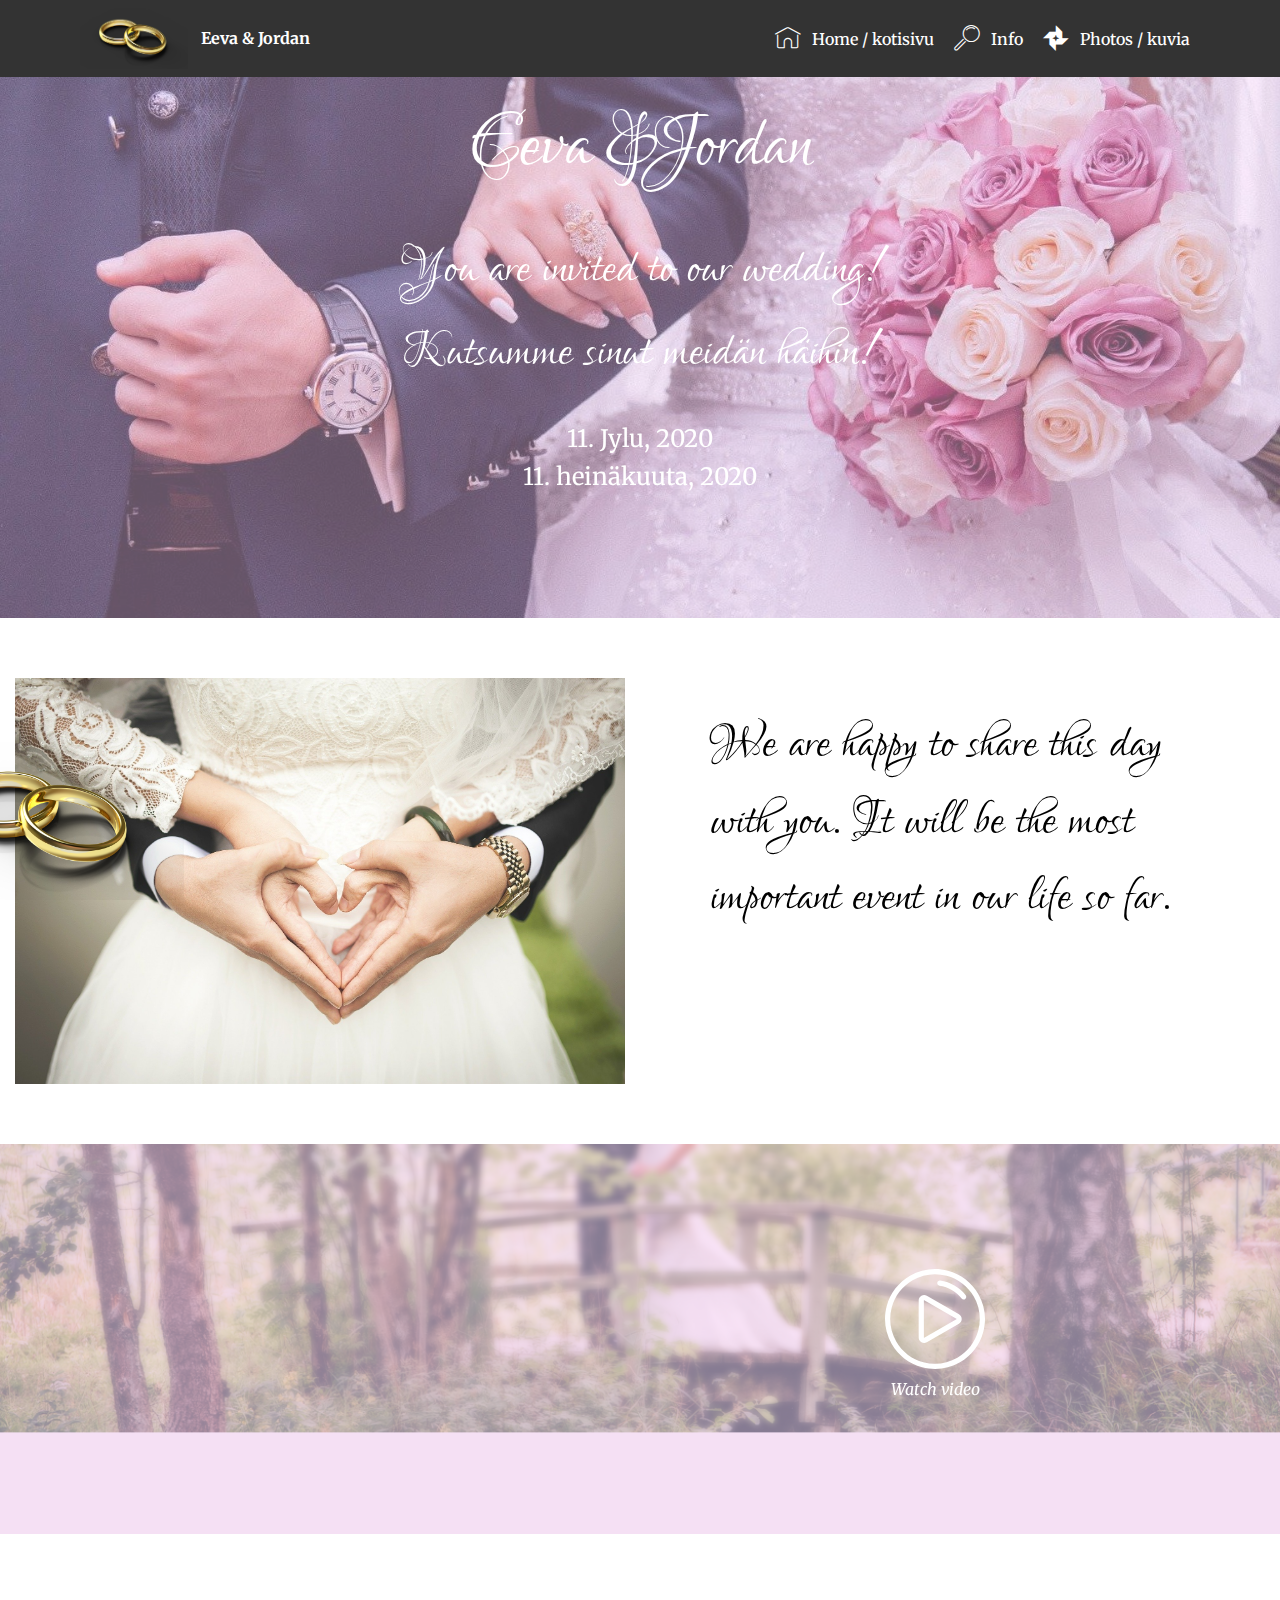
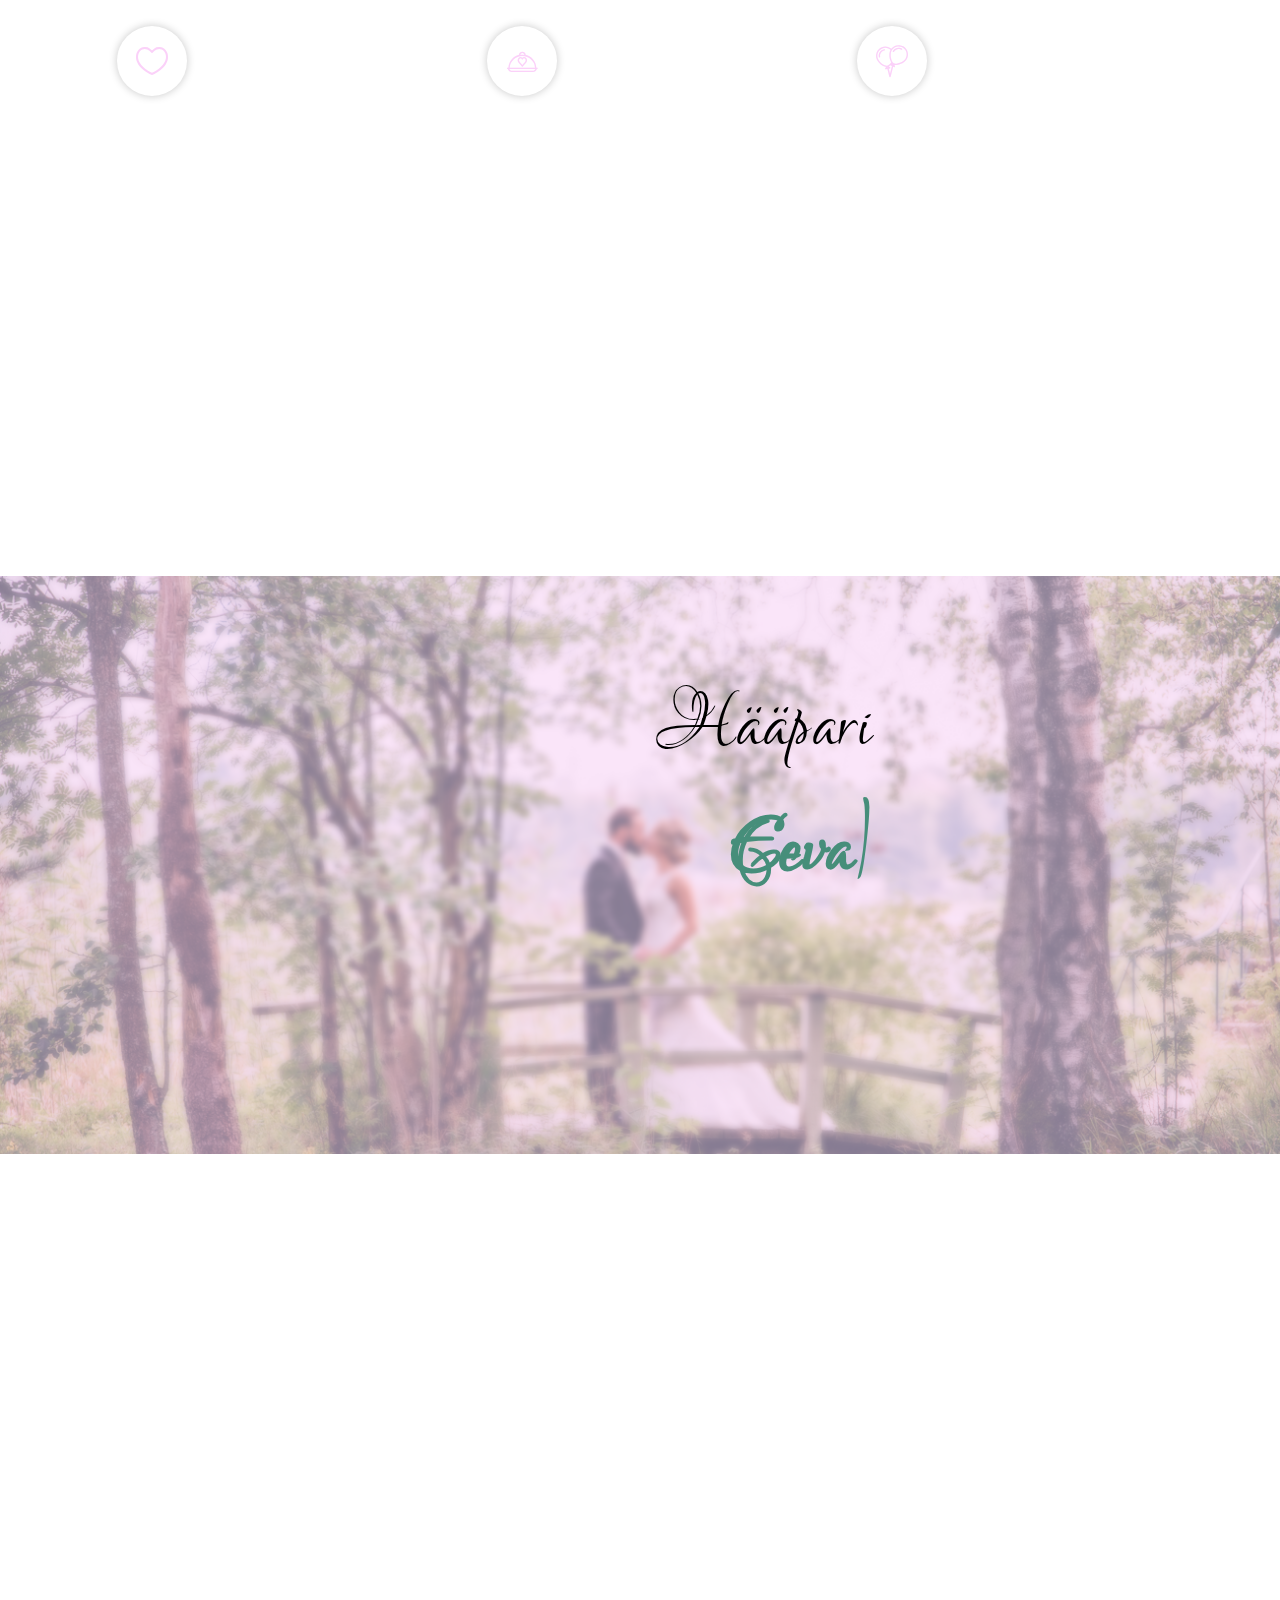
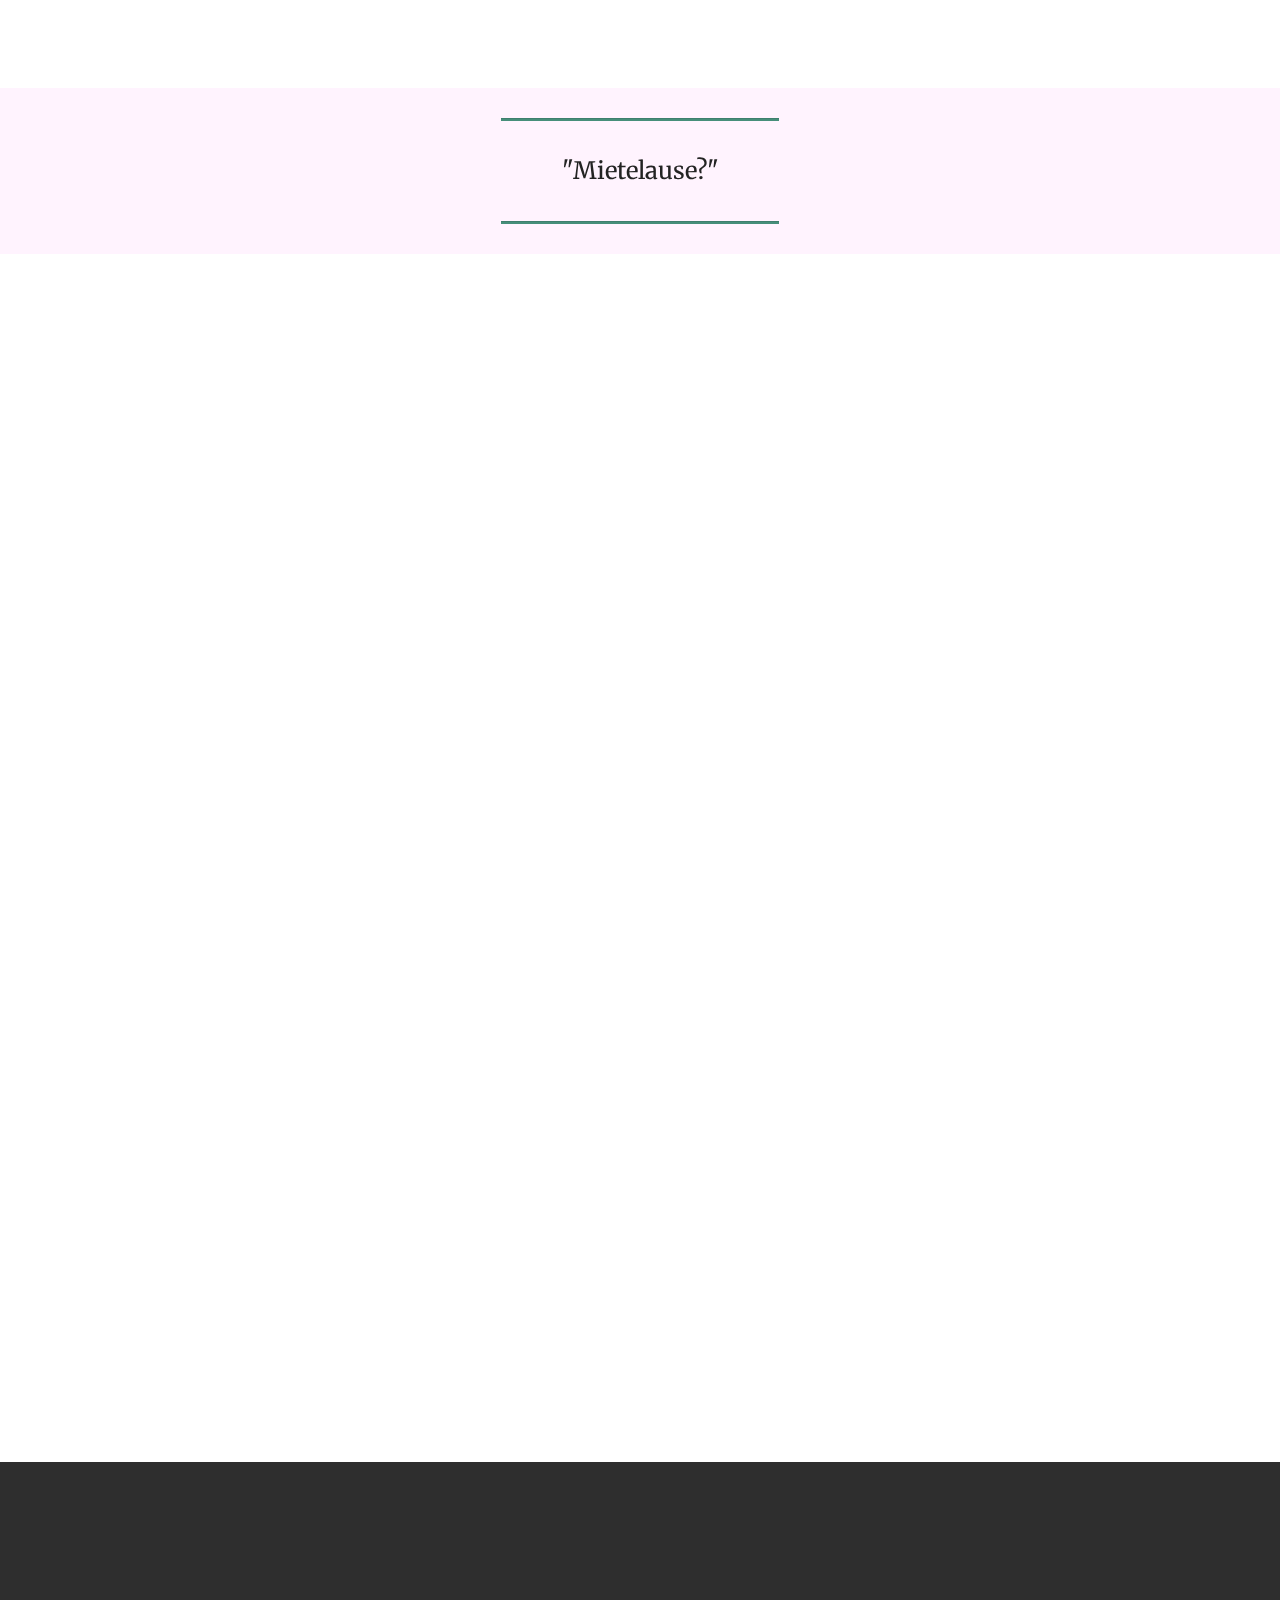
==== index.html @ 5d43c764 "create github pages" ====
<!DOCTYPE html>
<html  >
<head>
  <!-- Site made with Mobirise Website Builder v4.11.5, https://mobirise.com -->
  <meta charset="UTF-8">
  <meta http-equiv="X-UA-Compatible" content="IE=edge">
  <meta name="generator" content="Mobirise v4.11.5, mobirise.com">
  <meta name="viewport" content="width=device-width, initial-scale=1, minimum-scale=1">
  <link rel="shortcut icon" href="assets/images/mbr-9.jpg" type="image/x-icon">
  <meta name="description" content="">
  
  <title>Home</title>
  <link rel="stylesheet" href="assets/icon54-v3/style.css">
  <link rel="stylesheet" href="assets/web/assets/mobirise-icons/mobirise-icons.css">
  <link rel="stylesheet" href="assets/web/assets/mobirise-icons-bold/mobirise-icons-bold.css">
  <link rel="stylesheet" href="assets/icon54/style.css">
  <link rel="stylesheet" href="assets/bootstrap/css/bootstrap.min.css">
  <link rel="stylesheet" href="assets/bootstrap/css/bootstrap-grid.min.css">
  <link rel="stylesheet" href="assets/bootstrap/css/bootstrap-reboot.min.css">
  <link rel="stylesheet" href="assets/animatecss/animate.min.css">
  <link rel="stylesheet" href="assets/tether/tether.min.css">
  <link rel="stylesheet" href="assets/formstyler/jquery.formstyler.css">
  <link rel="stylesheet" href="assets/formstyler/jquery.formstyler.theme.css">
  <link rel="stylesheet" href="assets/datepicker/jquery.datetimepicker.min.css">
  <link rel="stylesheet" href="assets/socicon/css/styles.css">
  <link rel="stylesheet" href="assets/dropdown/css/style.css">
  <link rel="stylesheet" href="assets/theme/css/style.css">
  <link rel="stylesheet" href="assets/formoid-css/recaptcha.css">
  <link rel="preload" as="style" href="assets/mobirise/css/mbr-additional.css"><link rel="stylesheet" href="assets/mobirise/css/mbr-additional.css" type="text/css">
  
  
  
</head>
<body>
  <section class="menu cid-rN4UBk8ZE6" once="menu" id="menu1-0">

    

    <nav class="navbar navbar-expand beta-menu navbar-dropdown align-items-center navbar-fixed-top navbar-toggleable-sm">
        <button class="navbar-toggler navbar-toggler-right" type="button" data-toggle="collapse" data-target="#navbarSupportedContent" aria-controls="navbarSupportedContent" aria-expanded="false" aria-label="Toggle navigation">
            <div class="hamburger">
                <span></span>
                <span></span>
                <span></span>
                <span></span>
            </div>
        </button>
        <div class="menu-logo">
            <div class="navbar-brand">
                <span class="navbar-logo">
                    <a href="index.html">
                         <img src="assets/images/mbr-9.jpg" alt="Mobirise" title="" style="height: 3.8rem;">
                    </a>
                </span>
                <span class="navbar-caption-wrap"><a class="navbar-caption text-white display-4" href="index.html">Eeva &amp; Jordan</a></span>
            </div>
        </div>
        <div class="collapse navbar-collapse" id="navbarSupportedContent">
            <ul class="navbar-nav nav-dropdown nav-right" data-app-modern-menu="true"><li class="nav-item">
                    <a class="nav-link link text-white display-4" href="index.html">
                        <span class="mbri-home mbr-iconfont mbr-iconfont-btn"></span>
                        Home / kotisivu</a>
                </li><li class="nav-item">
                    <a class="nav-link link text-white display-4" href="page3.html">
                        <span class="mbri-search mbr-iconfont mbr-iconfont-btn"></span>Info</a>
                </li><li class="nav-item"><a class="nav-link link text-white display-4" href="page2.html"><span class="socicon socicon-googlephotos mbr-iconfont mbr-iconfont-btn"></span>
                        Photos / kuvia</a></li></ul>
            
        </div>
    </nav>
</section>

<section class="engine"><a href="https://mobirise.info/s">free bootstrap theme</a></section><section class="header1 cid-rNacLCDJ9x mbr-parallax-background" id="header1-1q">

    

    <div class="mbr-overlay" style="opacity: 0.4; background-color: rgb(251, 209, 249);">
    </div>

    <div class="container">
        <div class="row justify-content-md-center">
            <div class="mbr-white col-md-10">
                <h1 class="mbr-section-title align-center mbr-bold pb-3 mbr-fonts-style display-1"><span style="font-weight: normal;">Eeva &amp;Jordan</span></h1>
                <h3 class="mbr-section-subtitle align-center mbr-light pb-3 mbr-fonts-style display-2">You are invited to our wedding!
<div>Kutsumme sinut meidän häihin!</div></h3>
                <p class="mbr-text align-center pb-3 mbr-fonts-style display-5">11. Jylu, 2020
<br>11. heinäkuuta, 2020</p>
                
            </div>
        </div>
    </div>

</section>

<section class="extСontent cid-rN57T3mIZ7" id="extContent11-9">
    
    
    <div class="container">
        <div class="row">
            <div class="col-lg-6 img-col">
                <img class="img2" src="assets/images/mbr-9.jpg" alt="Mobirise" title="">
                <img src="assets/images/mbr-8.jpg" alt="Mobirise" title="">
            </div>
            <div class="col-lg-6 title-col m-auto align-left">
                <div class="text-wrap align-left">
                    
                    <h2 class="mbr-section-title py-4 mbr-semibold mbr-black mbr-fonts-style display-2">We are happy to share this day with you. It will be the most important event in our life so far.</h2>
                    <p class="mbr-text mbr-black mbr-regular mbr-light mbr-fonts-style display-7">
                        Lorem ipsum dolor sit amet, consectetur adipiscing elit. Etiam dignissim quis mi eu tristique.
                        Cras
                        et massa erat. Quisque tempus, dolor sit amet ultrices mattis, lectus tellus mattis eros, at
                        eleifend est tortor at eros.&nbsp;</p>
                </div>
            </div>
        </div>
    </div>
</section>

<section class="extHeader cid-rN5nyfZUZb mbr-parallax-background" id="extHeader3-c">

    

    <div class="mbr-overlay" style="opacity: 0.5; background-color: rgb(251, 209, 249);">
    </div>

    <div class="container-fluid align-center">
        <div class="row justify-content-md-center">
            <div class="mbr-white col-md-12 col-lg-10">
                
                <div class="row  align-items-center">
                    <div class="col-md-8">
                         <h1 class="mbr-section-title align-left py-2 mbr-bold mbr-fonts-style display-1"><span style="font-weight: normal;">
                                Hääparin tervehdys</span></h1>
                        <p class="mbr-text align-left py-2 mbr-fonts-style display-5">
                                Tähän hääparin videotervehdys...</p>

                        
                    </div>
                    
                     <div class="col-md-3 py-3 ">
                        <div class="mbr-media show-modal align-center py-2" data-modal=".modalWindow">
                                <svg viewBox="0 0 512 512" height="100px" fill="#ffffff">
                                    <g>
                                        <g>
                                            <path d="M477.606,128.055C443.431,68.863,388.251,26.52,322.229,8.83C256.208-8.862,187.25,0.217,128.055,34.394    C68.861,68.57,26.52,123.75,8.83,189.772c-17.69,66.021-8.611,134.981,25.564,194.173    C68.568,443.137,123.75,485.48,189.771,503.17c22.046,5.908,44.417,8.83,66.646,8.83c44.339,0,88.101-11.629,127.529-34.393    c59.192-34.175,101.535-89.355,119.225-155.377C520.862,256.207,511.781,187.249,477.606,128.055z M477.429,315.333    c-15.848,59.146-53.78,108.581-106.81,139.197c-53.028,30.617-114.806,38.749-173.952,22.903    c-59.147-15.848-108.581-53.78-139.198-106.81c-30.616-53.028-38.749-114.807-22.9-173.954    C50.418,137.523,88.35,88.09,141.379,57.472c35.325-20.395,74.524-30.812,114.249-30.812c19.91,0,39.959,2.618,59.702,7.909    c59.146,15.848,108.581,53.78,139.197,106.81C485.144,194.408,493.278,256.186,477.429,315.333z"></path>
                                        </g>
                                    </g>
                                    <g>
                                        <g>
                                            <path class="triangle" d="M378.778,231.852l-164.526-94.99c-8.731-5.041-19.155-5.039-27.886-0.001c-8.731,5.04-13.944,14.069-13.944,24.15v189.98    c0,10.081,5.212,19.109,13.944,24.15c4.365,2.521,9.152,3.78,13.941,3.78c4.79,0,9.579-1.262,13.944-3.781l164.528-94.989    c8.73-5.042,13.941-14.07,13.941-24.151C392.72,245.92,387.508,236.892,378.778,231.852z M365.452,257.074l-164.527,94.989    c-0.201,0.117-0.62,0.358-1.236,0c-0.618-0.357-0.618-0.839-0.618-1.071v-189.98c0-0.232,0-0.714,0.618-1.071    c0.242-0.14,0.453-0.188,0.633-0.188c0.28,0,0.482,0.117,0.605,0.188l164.526,94.99c0.201,0.116,0.618,0.357,0.618,1.071    C366.071,256.716,365.652,256.958,365.452,257.074z"></path>
                                        </g>
                                    </g>
                                    <g>
                                        <g>
                                            <path class="blick" d="M413.303,134.44c-31.689-40.938-79.326-68.442-130.698-75.461c-7.283-0.997-14.009,4.106-15.006,11.399    c-0.995,7.291,4.108,14.009,11.399,15.006c44.512,6.081,85.783,29.909,113.232,65.369c2.626,3.392,6.565,5.168,10.546,5.168    c2.849,0,5.72-0.909,8.146-2.789C416.741,148.628,417.807,140.259,413.303,134.44z"></path>
                                        </g>
                                    </g>
                                </svg>
                        </div>
                         <div class="icon-description align-center font-italic pb-3 mbr-fonts-style display-7">
                                 Watch video
                         </div>
                     </div>
                </div>
            </div>
        </div>
    </div>
    <div>
        <div class="modalWindow">
            <div class="modalWindow-container">
                <div class="modalWindow-video-container">
                    <div class="modalWindow-video">
                        <iframe width="100%" height="100%" frameborder="0" allowfullscreen="1" data-src="https://youtu.be/X8PdC4TriUM"></iframe>
                    </div>
                    <a class="close" role="button" data-dismiss="modal">
                        <span aria-hidden="true" class="mbri-close mbr-iconfont closeModal"></span>
                        <span class="sr-only">Close</span>
                    </a>
                </div>
            </div>
        </div>
    </div>
     
</section>

<section class="features17 cid-rN5obM4GRB" id="extFeatures18-f">

    

    

    <div class="container">
        <div class="media-container-row">
            <div class="card p-3 col-12 col-md-6 col-lg-4">
                <div class="card-wrapper">
                    <div class="card-img">
                        <a href="page3.html"><img src="assets/images/mbr.jpeg" alt="Mobirise" title=""></a>

                        <div class="card-icon">
                            <span class="mbr-iconfont mbrib-hearth" style="color: rgb(251, 209, 249); fill: rgb(251, 209, 249);"></span>
                        </div>

                    </div>
                    <div class="card-box">
                        <h4 class="card-title pb-3 mbr-fonts-style display-5">Wedding Ceremony<br>Vihkiminen</h4>
                        <p class="mbr-text mbr-fonts-style display-7">11 July at 12.00 AM
<br>Kuopio Cathedral, Kuopio<br><br>11.7.2020 klo 12:00<br>Kuopion Tuomiokirkko&nbsp;</p>
                    </div>
                </div>
            </div>

            <div class="card p-3 col-12 col-md-6 col-lg-4">
                <div class="card-wrapper">
                    <div class="card-img">
                        <a href="page3.html"><img src="assets/images/mbr-1.jpeg" alt="Mobirise" title=""></a>
                        <div class="card-icon">
                            <span class="mbr-iconfont icon54-v3-romantic-dinner-2" style="color: rgb(251, 209, 249); fill: rgb(251, 209, 249);"></span>
                        </div>
                    </div>
                    <div class="card-box ">
                        <h4 class="card-title pb-3 mbr-fonts-style display-5">Wedding Dinner<br>Hääjuhla</h4>
                        <p class="mbr-text mbr-fonts-style display-7">11 July — 14.00 AM
<br>Ystävyyden Maja, Siilinjärvi<br><br>11.7.2020 klo 14:00
<br>Ystävyyden Maja, Siilinjärvi&nbsp;<br></p>
                    </div>
                </div>
            </div>

            <div class="card p-3 col-12 col-md-6 col-lg-4">
                <div class="card-wrapper">
                    <div class="card-img">
                        <a href="page3.html"><img src="assets/images/mbr-4.jpeg" alt="Mobirise" title=""></a>
                        <div class="card-icon">
                            <span class="mbr-iconfont icon54-v1-balloons" style="color: rgb(251, 209, 249); fill: rgb(251, 209, 249);"></span>
                        </div>
                    </div>
                    <div class="card-box">
                        <h4 class="card-title pb-3 mbr-fonts-style display-5">Wedding Party<br>Hääjuhlien jatkot</h4>
                        <p class="mbr-text mbr-fonts-style display-7">11 July — After Dinner
<br>Ystävyyden Maja, Siilinjärvi<br><br>11.7.2020 hääjuhlan jälkeen&nbsp;<br>Ystävyyden Maja, Siilinjärvi&nbsp;<br></p>
                    </div>
                </div>
            </div>

            
        </div>
    </div>
</section>

<section class="extHeader cid-rN63cWBNAr" id="extHeader13-p">

    

    <div class="mbr-overlay" style="opacity: 0.5; background-color: rgb(251, 209, 249);">
    </div>

    <div class="container">
        <div class="row justify-content-center align-items-center">
            <div class="mbr-white col-md-12 col-lg-6 py-lg-0 pt-4 order-2">
                <div class="typed-text pb-3 align-left display-1">
                    <span class="mbr-section-subtitle mbr-fonts-style display-1">
                          Hääpari &nbsp; &nbsp; &nbsp; &nbsp; &nbsp; &nbsp; &nbsp; &nbsp; &nbsp; &nbsp;</span>
                    <span>
                      <span class="animated-element mbr-bold" data-speed="13" data-word1="Eeva" data-word2="Jordan" data-word3="Lorem" data-word4="Lorem" data-word5="Ipsum" data-words="2">
                      </span>
                    </span>
                </div>
                <p class="mbr-section-text mbr-fonts-style align-left display-5">
                    Animoitu teksti? Tietoa hääparista?</p>
                <div class="pt-3 mbr-section-btn align-left"><a class="btn btn-md btn-primary display-4" type="submit">Tutustu</a></div>
            </div>
            <div class="col-lg-6 py-lg-0 pb-2">
                <div class="mbr-figure">
                    <img src="assets/images/mbr-2.jpg" alt="Mobirise" title="">
                </div>
            </div>
        </div>
    </div>
    
</section>

<section class="extHeader cid-rN63eGHuxA" id="extHeader14-q">
    

    

    <div class="container">
        <div class="row main-row">
            <div class="text-content mb-4 col-lg-6">
                <h2 class="mb-4 mbr-fonts-style mbr-section-title display-2">Stay up to date with events</h2>
                <h3 class="mbr-fonts-style mbr-text align-left mbr-light display-7">Raijan ja Timon tervetulotoivotus?</h3>
                
                
            </div>
     
            <div class="mbr-figure col-lg-6">
                <img src="assets/images/ej-kirjasydan2-1.jpeg" alt="Mobirise" title="">
            </div>

        </div>
    </div>
</section>

<section class="mbr-section article content9 cid-rN62R8VvHh" id="content9-m">
    
     

    <div class="container">
        <div class="inner-container" style="width: 100%;">
            <hr class="line" style="width: 25%;">
            <div class="section-text align-center mbr-fonts-style display-5">
                    "Mietelause?"</div>
            <hr class="line" style="width: 25%;">
        </div>
        </div>
</section>

<section class="mbr-section form1 cid-rN4XFNc2ew" id="form1-2">

    

    
    <div class="container">
        <div class="row justify-content-center">
            <div class="title col-12 col-lg-8">
                <h2 class="mbr-section-title align-center pb-3 mbr-fonts-style display-1">Registration / Ilmoitautuminen</h2>
                <h3 class="mbr-section-subtitle align-center mbr-light pb-3 mbr-fonts-style display-5">Let us know about your special needs - Thank You!<br>Ilmoitathan myös erityistoiveista -Kiitos!</h3>
            </div>
        </div>
    </div>
    <div class="container">
        <div class="row justify-content-center">
            <div class="media-container-column col-lg-8" data-form-type="formoid">
<!--Formbuilder Form-->
<form action="https://mobirise.com/" method="POST" class="mbr-form form-with-styler" data-form-title="RSVP"><input type="hidden" name="email" data-form-email="true" value="BpFs+C+oWBnJobUrYhdxFPBEK2UL5J7QLshTDPK+ZqI3qBmUbNr03P/AouEDGynGzu0s9r3uxrKbEDqKCuzcG+7BqJiMn2kO26VH79JIjZegds+NWWl0IIqQjErdQhaW.NA3j9LYfBvX/x1lhAnnzZ9kT42ljgOffBD6Qs8mMEgR4i0kB2BXAU3Ly64fILkJ6vJasb/oONnU4qdzhDo3XQ5Awy07wUUxNh0ZNnxNJNkWVDd8tS3kreo+gcmuBzJl+">
<div class="row">
<div hidden="hidden" data-form-alert="" class="alert alert-success col-12">Thanks for filling out the form and registration!
Kiitos lomakkeen täyttämisestä ja ilmoittautumisesta!</div>
<div hidden="hidden" data-form-alert-danger="" class="alert alert-danger col-12"> </div>
</div>
<div class="dragArea row">
<div class="col-lg-6 col-md-12 col-sm-12 form-group" data-for="name / nimi">
<label for="name / nimi-form1-2" class="form-control-label mbr-fonts-style display-7">Name / Nimi</label>
<input type="text" name="name / nimi" data-form-field="Name" required="required" class="form-control display-7" value="" id="name / nimi-form1-2">
</div>
<div class="col-lg-6 col-md-12 col-sm-12 form-group" data-for="phone / puhelin">
<label for="phone / puhelin-form1-2" class="form-control-label mbr-fonts-style display-7">Phone / Puhelin</label>
<input type="tel" name="phone / puhelin" data-form-field="Phone" class="form-control display-7" value="" id="phone / puhelin-form1-2">
</div>
<div data-for="email" class="col-lg-12 col-md-12 col-sm-12 form-group">
<label for="email-form1-2" class="form-control-label mbr-fonts-style display-7">Email / Sähköposti</label>
<input type="email" name="email" data-form-field="Email" class="form-control display-7" value="" id="email-form1-2">
</div>
<div class="col-lg-12 col-md-12 col-sm-12">
<p class="mbr-fonts-style display-7">Jos ilmoitat itsesi lisäksi muitakin, kirjoita heidän nimet tähän alas. Olet myös jatkossa automaattisesti heidän yhteyshenkilö.</p>
</div>
<div data-for="Muita häävieraita" class="col-lg-12 col-md-12 col-sm-12 form-group">
<textarea name="Muita häävieraita" placeholder="Name / Nimi" data-form-field="textarea" class="form-control display-7" id="Muita häävieraita-form1-2"></textarea>
</div>
<div data-for="Erityistoiveita" class="col-md-12 form-group">
<label for="Erityistoiveita-form1-2" class="form-control-label mbr-fonts-style display-7">Message / Viesti</label>
<textarea name="Erityistoiveita" placeholder="Special needs, diet, etc. / Erityistoive, ruokarajoite, tms." data-form-field="Message" class="form-control display-7" id="Erityistoiveita-form1-2"></textarea>
</div>
<div class="col-md-12 input-group-btn align-center">
<button type="submit" class="btn btn-primary btn-form display-4">SEND FORM / LÄHETÄ LOMAKE</button>
</div>
</div>
</form><!--Formbuilder Form-->
</div>
        </div>
    </div>
</section>

<section once="footers" class="cid-rNm6LduJuZ" id="footer6-25">

    

    

    <div class="container">
        <div class="media-container-row align-center mbr-white">
            <div class="col-12">
                <p class="mbr-text mb-0 mbr-fonts-style display-7">Contacts:
<br>Mrs Raija Hoivala : tel. / whatsup: +358 44 1234 1212 | email: raija.hoivala@gmail.com
<br>Mr Timo Hoivala : tel. / whatsup: +358 44 1234 1212 | email: timo.hoivala@veikkaus.fi
<br>
<br>Kaaso1 : tel. / whatsup: +358 44 1234 1212 | email: &nbsp;<br>Bestman1 : tel. / whatsup: +358 44 1234 1212 | email:&nbsp;</p>
            </div>
        </div>
    </div>
</section>


  <script src="assets/web/assets/jquery/jquery.min.js"></script>
  <script src="assets/popper/popper.min.js"></script>
  <script src="assets/bootstrap/js/bootstrap.min.js"></script>
  <script src="assets/Typed/typed.min.js"></script>
  <script src="assets/viewportchecker/jquery.viewportchecker.js"></script>
  <script src="assets/parallax/jarallax.min.js"></script>
  <script src="assets/tether/tether.min.js"></script>
  <script src="assets/playervimeo/vimeo_player.js"></script>
  <script src="assets/smoothscroll/smooth-scroll.js"></script>
  <script src="assets/formstyler/jquery.formstyler.js"></script>
  <script src="assets/formstyler/jquery.formstyler.min.js"></script>
  <script src="assets/datepicker/jquery.datetimepicker.full.js"></script>
  <script src="assets/dropdown/js/nav-dropdown.js"></script>
  <script src="assets/dropdown/js/navbar-dropdown.js"></script>
  <script src="assets/touchswipe/jquery.touch-swipe.min.js"></script>
  <script src="assets/theme/js/script.js"></script>
  <script src="assets/formoid/formoid.min.js"></script>
  
  
  <input name="animation" type="hidden">
  </body>
</html>
---- assets/icon54-v3/style.css ----
@font-face {
    font-family: 'icon54-v3';
    src: url('fonts/icon54-v3.eot?sdg2ct');
    src: url('fonts/icon54-v3.eot?sdg2ct#iefix') format('embedded-opentype'),
        url('fonts/icon54-v3.ttf?sdg2ct') format('truetype'),
        url('fonts/icon54-v3.woff?sdg2ct') format('woff'),
        url('fonts/icon54-v3.svg?sdg2ct#icon54-v3') format('svg');
    font-weight: normal;
    font-style: normal;
}

[class^='icon54-v3-'],
[class*=' icon54-v3-'] {
    /* use !important to prevent issues with browser extensions that change fonts */
    font-family: 'icon54-v3' !important;
    speak: none;
    font-style: normal;
    font-weight: normal;
    font-variant: normal;
    text-transform: none;
    line-height: 1;

    /* Better Font Rendering =========== */
    -webkit-font-smoothing: antialiased;
    -moz-osx-font-smoothing: grayscale;
}

.icon54-v3-abacus::before {
    content: '\e900';
}
.icon54-v3-abut-1::before {
    content: '\e901';
}
.icon54-v3-abut-2::before {
    content: '\e902';
}
.icon54-v3-abut-3::before {
    content: '\e903';
}
.icon54-v3-across::before {
    content: '\e904';
}
.icon54-v3-actinometer::before {
    content: '\e905';
}
.icon54-v3-acupuncture::before {
    content: '\e906';
}
.icon54-v3-add-book::before {
    content: '\e907';
}
.icon54-v3-add-box::before {
    content: '\e908';
}
.icon54-v3-add-database::before {
    content: '\e909';
}
.icon54-v3-add-delivery::before {
    content: '\e90a';
}
.icon54-v3-add-drive::before {
    content: '\e90b';
}
.icon54-v3-add-key-tag::before {
    content: '\e90c';
}
.icon54-v3-add-seo-tag::before {
    content: '\e90d';
}
.icon54-v3-add-server::before {
    content: '\e90e';
}
.icon54-v3-air-balloon::before {
    content: '\e90f';
}
.icon54-v3-alien::before {
    content: '\e910';
}
.icon54-v3-alphabet-book::before {
    content: '\e911';
}
.icon54-v3-alt-1::before {
    content: '\e912';
}
.icon54-v3-alt-2::before {
    content: '\e913';
}
.icon54-v3-alt-3::before {
    content: '\e914';
}
.icon54-v3-android-smartphone::before {
    content: '\e915';
}
.icon54-v3-android-tablet::before {
    content: '\e916';
}
.icon54-v3-angle-ruler::before {
    content: '\e917';
}
.icon54-v3-apart::before {
    content: '\e918';
}
.icon54-v3-apple::before {
    content: '\e919';
}
.icon54-v3-aquarius-1::before {
    content: '\e91a';
}
.icon54-v3-aquarius-2::before {
    content: '\e91b';
}
.icon54-v3-archive-file::before {
    content: '\e91c';
}
.icon54-v3-archive-folder::before {
    content: '\e91d';
}
.icon54-v3-archive-folders::before {
    content: '\e91e';
}
.icon54-v3-archive-letter::before {
    content: '\e91f';
}
.icon54-v3-archive-picture::before {
    content: '\e920';
}
.icon54-v3-archive-video::before {
    content: '\e921';
}
.icon54-v3-archive::before {
    content: '\e922';
}
.icon54-v3-aries-1::before {
    content: '\e923';
}
.icon54-v3-aries-2::before {
    content: '\e924';
}
.icon54-v3-arrow::before {
    content: '\e925';
}
.icon54-v3-aspect-ratio::before {
    content: '\e926';
}
.icon54-v3-at-at-walker::before {
    content: '\e927';
}
.icon54-v3-at-op-walker::before {
    content: '\e928';
}
.icon54-v3-baby-chair::before {
    content: '\e929';
}
.icon54-v3-baby-cutlery::before {
    content: '\e92a';
}
.icon54-v3-baby-face-1::before {
    content: '\e92b';
}
.icon54-v3-baby-face-2::before {
    content: '\e92c';
}
.icon54-v3-baby-food::before {
    content: '\e92d';
}
.icon54-v3-baby-grow::before {
    content: '\e92e';
}
.icon54-v3-baby-monitor::before {
    content: '\e92f';
}
.icon54-v3-baby-toy-1::before {
    content: '\e930';
}
.icon54-v3-baby-toy-2::before {
    content: '\e931';
}
.icon54-v3-baby-toy-3::before {
    content: '\e932';
}
.icon54-v3-baby::before {
    content: '\e933';
}
.icon54-v3-back-1::before {
    content: '\e934';
}
.icon54-v3-back-2::before {
    content: '\e935';
}
.icon54-v3-back-3::before {
    content: '\e936';
}
.icon54-v3-backspace-1::before {
    content: '\e937';
}
.icon54-v3-backspace-2::before {
    content: '\e938';
}
.icon54-v3-ball::before {
    content: '\e939';
}
.icon54-v3-balloons::before {
    content: '\e93a';
}
.icon54-v3-bamboo::before {
    content: '\e93b';
}
.icon54-v3-battle-droid::before {
    content: '\e93c';
}
.icon54-v3-bb-8::before {
    content: '\e93d';
}
.icon54-v3-bed-room::before {
    content: '\e93e';
}
.icon54-v3-bib::before {
    content: '\e93f';
}
.icon54-v3-boba-fet-starship::before {
    content: '\e940';
}
.icon54-v3-boba-fet::before {
    content: '\e941';
}
.icon54-v3-book-2::before {
    content: '\e942';
}
.icon54-v3-book-3::before {
    content: '\e943';
}
.icon54-v3-book-bitcoin::before {
    content: '\e944';
}
.icon54-v3-book-cloud::before {
    content: '\e945';
}
.icon54-v3-book-copyright::before {
    content: '\e946';
}
.icon54-v3-book-creditcard::before {
    content: '\e947';
}
.icon54-v3-book-dismiss::before {
    content: '\e948';
}
.icon54-v3-book-dollar::before {
    content: '\e949';
}
.icon54-v3-book-done::before {
    content: '\e94a';
}
.icon54-v3-book-down::before {
    content: '\e94b';
}
.icon54-v3-book-euro::before {
    content: '\e94c';
}
.icon54-v3-book-no-dollar::before {
    content: '\e94d';
}
.icon54-v3-book-open-1::before {
    content: '\e94e';
}
.icon54-v3-book-open-2::before {
    content: '\e94f';
}
.icon54-v3-book-open-3::before {
    content: '\e950';
}
.icon54-v3-book-open-4::before {
    content: '\e951';
}
.icon54-v3-book-open-6::before {
    content: '\e952';
}
.icon54-v3-book-percent::before {
    content: '\e953';
}
.icon54-v3-book-pound::before {
    content: '\e954';
}
.icon54-v3-book-question::before {
    content: '\e955';
}
.icon54-v3-book-remove::before {
    content: '\e956';
}
.icon54-v3-book-settings::before {
    content: '\e957';
}
.icon54-v3-book-shopping::before {
    content: '\e958';
}
.icon54-v3-book-star::before {
    content: '\e959';
}
.icon54-v3-book-up::before {
    content: '\e95a';
}
.icon54-v3-book-user::before {
    content: '\e95b';
}
.icon54-v3-book-warning::before {
    content: '\e95c';
}
.icon54-v3-book-write::before {
    content: '\e95d';
}
.icon54-v3-book::before {
    content: '\e95e';
}
.icon54-v3-bookclose::before {
    content: '\e95f';
}
.icon54-v3-booklet::before {
    content: '\e960';
}
.icon54-v3-bookmark-1::before {
    content: '\e961';
}
.icon54-v3-bookmark-2::before {
    content: '\e962';
}
.icon54-v3-bookmark-open::before {
    content: '\e963';
}
.icon54-v3-bookopen-5::before {
    content: '\e964';
}
.icon54-v3-books::before {
    content: '\e965';
}
.icon54-v3-bos-pallet::before {
    content: '\e966';
}
.icon54-v3-bottled-message::before {
    content: '\e967';
}
.icon54-v3-bouquet::before {
    content: '\e968';
}
.icon54-v3-bow::before {
    content: '\e969';
}
.icon54-v3-box-1::before {
    content: '\e96a';
}
.icon54-v3-box-2::before {
    content: '\e96b';
}
.icon54-v3-box-3::before {
    content: '\e96c';
}
.icon54-v3-box-4::before {
    content: '\e96d';
}
.icon54-v3-box-answer::before {
    content: '\e96e';
}
.icon54-v3-box-back::before {
    content: '\e96f';
}
.icon54-v3-box-deliver::before {
    content: '\e970';
}
.icon54-v3-box-done::before {
    content: '\e971';
}
.icon54-v3-box-down::before {
    content: '\e972';
}
.icon54-v3-box-file::before {
    content: '\e973';
}
.icon54-v3-box-folder::before {
    content: '\e974';
}
.icon54-v3-box-folders::before {
    content: '\e975';
}
.icon54-v3-box-forward::before {
    content: '\e976';
}
.icon54-v3-box-home::before {
    content: '\e977';
}
.icon54-v3-box-keep-dry::before {
    content: '\e978';
}
.icon54-v3-box-letter::before {
    content: '\e979';
}
.icon54-v3-box-picture::before {
    content: '\e97a';
}
.icon54-v3-box-place::before {
    content: '\e97b';
}
.icon54-v3-box-plane::before {
    content: '\e97c';
}
.icon54-v3-box-quesion::before {
    content: '\e97d';
}
.icon54-v3-box-security::before {
    content: '\e97e';
}
.icon54-v3-box-settings::before {
    content: '\e97f';
}
.icon54-v3-box-shipping::before {
    content: '\e980';
}
.icon54-v3-box-shopping::before {
    content: '\e981';
}
.icon54-v3-box-size::before {
    content: '\e982';
}
.icon54-v3-box-time::before {
    content: '\e983';
}
.icon54-v3-box-up::before {
    content: '\e984';
}
.icon54-v3-box-video::before {
    content: '\e985';
}
.icon54-v3-box::before {
    content: '\e986';
}
.icon54-v3-breast::before {
    content: '\e987';
}
.icon54-v3-brightness-down::before {
    content: '\e988';
}
.icon54-v3-brightness-up::before {
    content: '\e989';
}
.icon54-v3-bulb-1::before {
    content: '\e98a';
}
.icon54-v3-bulb-2::before {
    content: '\e98b';
}
.icon54-v3-burn-disk::before {
    content: '\e98c';
}
.icon54-v3-button::before {
    content: '\e98d';
}
.icon54-v3-c3-po::before {
    content: '\e98e';
}
.icon54-v3-calculator::before {
    content: '\e98f';
}
.icon54-v3-calendar-1::before {
    content: '\e990';
}
.icon54-v3-calendar-2::before {
    content: '\e991';
}
.icon54-v3-calming-tea::before {
    content: '\e992';
}
.icon54-v3-camera-application::before {
    content: '\e993';
}
.icon54-v3-camera-button::before {
    content: '\e994';
}
.icon54-v3-camera-speach-bubble-1::before {
    content: '\e995';
}
.icon54-v3-camera-speach-bubble-2::before {
    content: '\e996';
}
.icon54-v3-camera-speach-bubble-3::before {
    content: '\e997';
}
.icon54-v3-cancer--2::before {
    content: '\e998';
}
.icon54-v3-cancer-1::before {
    content: '\e999';
}
.icon54-v3-candle::before {
    content: '\e99a';
}
.icon54-v3-candlestick::before {
    content: '\e99b';
}
.icon54-v3-canteen::before {
    content: '\e99c';
}
.icon54-v3-capricorn-1::before {
    content: '\e99d';
}
.icon54-v3-capricorn-2::before {
    content: '\e99e';
}
.icon54-v3-caps-lock::before {
    content: '\e99f';
}
.icon54-v3-car-seat::before {
    content: '\e9a0';
}
.icon54-v3-cary-box::before {
    content: '\e9a1';
}
.icon54-v3-chandelier::before {
    content: '\e9a2';
}
.icon54-v3-change::before {
    content: '\e9a3';
}
.icon54-v3-choco-strawberry::before {
    content: '\e9a4';
}
.icon54-v3-chocolate-box::before {
    content: '\e9a5';
}
.icon54-v3-cigar::before {
    content: '\e9a6';
}
.icon54-v3-cigarette-holder::before {
    content: '\e9a7';
}
.icon54-v3-clip::before {
    content: '\e9a8';
}
.icon54-v3-clipboard-write::before {
    content: '\e9a9';
}
.icon54-v3-clipboard::before {
    content: '\e9aa';
}
.icon54-v3-cloud-database::before {
    content: '\e9ab';
}
.icon54-v3-cloud-drive::before {
    content: '\e9ac';
}
.icon54-v3-cloud-server-1::before {
    content: '\e9ad';
}
.icon54-v3-cloud-server-2::before {
    content: '\e9ae';
}
.icon54-v3-coffee-grinder::before {
    content: '\e9af';
}
.icon54-v3-comand-1::before {
    content: '\e9b0';
}
.icon54-v3-command-2::before {
    content: '\e9b1';
}
.icon54-v3-command-3::before {
    content: '\e9b2';
}
.icon54-v3-computer-1::before {
    content: '\e9b3';
}
.icon54-v3-computer-2::before {
    content: '\e9b4';
}
.icon54-v3-computer-camera::before {
    content: '\e9b5';
}
.icon54-v3-computer-connection::before {
    content: '\e9b6';
}
.icon54-v3-computer-connections::before {
    content: '\e9b7';
}
.icon54-v3-computer-database::before {
    content: '\e9b8';
}
.icon54-v3-computer-sync::before {
    content: '\e9b9';
}
.icon54-v3-connect-computer::before {
    content: '\e9ba';
}
.icon54-v3-connected-folder::before {
    content: '\e9bb';
}
.icon54-v3-connected-home::before {
    content: '\e9bc';
}
.icon54-v3-constellation::before {
    content: '\e9bd';
}
.icon54-v3-contact-booklet::before {
    content: '\e9be';
}
.icon54-v3-contact-note-book::before {
    content: '\e9bf';
}
.icon54-v3-container-lifter::before {
    content: '\e9c0';
}
.icon54-v3-control::before {
    content: '\e9c1';
}
.icon54-v3-cookbook::before {
    content: '\e9c2';
}
.icon54-v3-cooler::before {
    content: '\e9c3';
}
.icon54-v3-corrector::before {
    content: '\e9c4';
}
.icon54-v3-cotton-buds::before {
    content: '\e9c5';
}
.icon54-v3-cpu-2::before {
    content: '\e9c6';
}
.icon54-v3-cpu-4::before {
    content: '\e9c7';
}
.icon54-v3-cpu-6::before {
    content: '\e9c8';
}
.icon54-v3-cpu-8::before {
    content: '\e9c9';
}
.icon54-v3-cpu-32::before {
    content: '\e9ca';
}
.icon54-v3-cpu-64::before {
    content: '\e9cb';
}
.icon54-v3-cpu-done::before {
    content: '\e9cc';
}
.icon54-v3-cpu-ekg::before {
    content: '\e9cd';
}
.icon54-v3-cpu-flash::before {
    content: '\e9ce';
}
.icon54-v3-cpu-protection::before {
    content: '\e9cf';
}
.icon54-v3-cpu-setings::before {
    content: '\e9d0';
}
.icon54-v3-cpu-warning::before {
    content: '\e9d1';
}
.icon54-v3-cpu::before {
    content: '\e9d2';
}
.icon54-v3-crib::before {
    content: '\e9d3';
}
.icon54-v3-crying-baby-1::before {
    content: '\e9d4';
}
.icon54-v3-crying-baby-2::before {
    content: '\e9d5';
}
.icon54-v3-cuckoo-clock::before {
    content: '\e9d6';
}
.icon54-v3-cucumber::before {
    content: '\e9d7';
}
.icon54-v3-cutlery-booklet::before {
    content: '\e9d8';
}
.icon54-v3-darth-vader::before {
    content: '\e9d9';
}
.icon54-v3-database-at::before {
    content: '\e9da';
}
.icon54-v3-database-connection::before {
    content: '\e9db';
}
.icon54-v3-database-connections::before {
    content: '\e9dc';
}
.icon54-v3-database-done::before {
    content: '\e9dd';
}
.icon54-v3-database-down::before {
    content: '\e9de';
}
.icon54-v3-database-download::before {
    content: '\e9df';
}
.icon54-v3-database-gaming::before {
    content: '\e9e0';
}
.icon54-v3-database-hand::before {
    content: '\e9e1';
}
.icon54-v3-database-heart::before {
    content: '\e9e2';
}
.icon54-v3-database-home-sync::before {
    content: '\e9e3';
}
.icon54-v3-database-key::before {
    content: '\e9e4';
}
.icon54-v3-database-percentage::before {
    content: '\e9e5';
}
.icon54-v3-database-place::before {
    content: '\e9e6';
}
.icon54-v3-database-preferences::before {
    content: '\e9e7';
}
.icon54-v3-database-question::before {
    content: '\e9e8';
}
.icon54-v3-database-settings::before {
    content: '\e9e9';
}
.icon54-v3-database-shopping::before {
    content: '\e9ea';
}
.icon54-v3-database-sleep::before {
    content: '\e9eb';
}
.icon54-v3-database-space::before {
    content: '\e9ec';
}
.icon54-v3-database-sync::before {
    content: '\e9ed';
}
.icon54-v3-database-up::before {
    content: '\e9ee';
}
.icon54-v3-database-upload::before {
    content: '\e9ef';
}
.icon54-v3-database-warning::before {
    content: '\e9f0';
}
.icon54-v3-delete-book::before {
    content: '\e9f1';
}
.icon54-v3-delete-box::before {
    content: '\e9f2';
}
.icon54-v3-delete-cpu::before {
    content: '\e9f3';
}
.icon54-v3-delete-database::before {
    content: '\e9f4';
}
.icon54-v3-delete-delivery::before {
    content: '\e9f5';
}
.icon54-v3-delete-drive::before {
    content: '\e9f6';
}
.icon54-v3-delete-key-tag::before {
    content: '\e9f7';
}
.icon54-v3-delete-seo-tag::before {
    content: '\e9f8';
}
.icon54-v3-delete-server::before {
    content: '\e9f9';
}
.icon54-v3-delete::before {
    content: '\e9fa';
}
.icon54-v3-delivery-answer::before {
    content: '\e9fb';
}
.icon54-v3-delivery-back::before {
    content: '\e9fc';
}
.icon54-v3-delivery-forward::before {
    content: '\e9fd';
}
.icon54-v3-delivery-pay::before {
    content: '\e9fe';
}
.icon54-v3-delivery-question::before {
    content: '\e9ff';
}
.icon54-v3-delivery::before {
    content: '\ea00';
}
.icon54-v3-desk::before {
    content: '\ea01';
}
.icon54-v3-desktop-computer-2::before {
    content: '\ea02';
}
.icon54-v3-desktop-computer::before {
    content: '\ea03';
}
.icon54-v3-deth-star-exploded::before {
    content: '\ea04';
}
.icon54-v3-deth-star::before {
    content: '\ea05';
}
.icon54-v3-diaper::before {
    content: '\ea06';
}
.icon54-v3-diet::before {
    content: '\ea07';
}
.icon54-v3-diploma-1::before {
    content: '\ea08';
}
.icon54-v3-diploma-2::before {
    content: '\ea09';
}
.icon54-v3-diploma-3::before {
    content: '\ea0a';
}
.icon54-v3-disable-camera-1::before {
    content: '\ea0b';
}
.icon54-v3-disable-camera-2::before {
    content: '\ea0c';
}
.icon54-v3-disk-booklet::before {
    content: '\ea0d';
}
.icon54-v3-disk-drive::before {
    content: '\ea0e';
}
.icon54-v3-disk::before {
    content: '\ea0f';
}
.icon54-v3-dismiss-box::before {
    content: '\ea10';
}
.icon54-v3-dismiss-database::before {
    content: '\ea11';
}
.icon54-v3-dismiss-drive::before {
    content: '\ea12';
}
.icon54-v3-dismiss-key-tag::before {
    content: '\ea13';
}
.icon54-v3-dismiss-seo-tag::before {
    content: '\ea14';
}
.icon54-v3-dismiss-server::before {
    content: '\ea15';
}
.icon54-v3-diverge-1::before {
    content: '\ea16';
}
.icon54-v3-diverge-2::before {
    content: '\ea17';
}
.icon54-v3-diverge-3::before {
    content: '\ea18';
}
.icon54-v3-dollarbooklet::before {
    content: '\ea19';
}
.icon54-v3-done-delivery::before {
    content: '\ea1a';
}
.icon54-v3-dont-disturb::before {
    content: '\ea1b';
}
.icon54-v3-dossier::before {
    content: '\ea1c';
}
.icon54-v3-dossiers-1::before {
    content: '\ea1d';
}
.icon54-v3-dossiers-2::before {
    content: '\ea1e';
}
.icon54-v3-double-loop::before {
    content: '\ea1f';
}
.icon54-v3-double-rotate-1::before {
    content: '\ea20';
}
.icon54-v3-double-rotate-2::before {
    content: '\ea21';
}
.icon54-v3-down::before {
    content: '\ea22';
}
.icon54-v3-download::before {
    content: '\ea23';
}
.icon54-v3-drawing-class::before {
    content: '\ea24';
}
.icon54-v3-drie-settings::before {
    content: '\ea25';
}
.icon54-v3-drive-1::before {
    content: '\ea26';
}
.icon54-v3-drive-2::before {
    content: '\ea27';
}
.icon54-v3-drive-done::before {
    content: '\ea28';
}
.icon54-v3-drive-down::before {
    content: '\ea29';
}
.icon54-v3-drive-flash::before {
    content: '\ea2a';
}
.icon54-v3-drive-question::before {
    content: '\ea2b';
}
.icon54-v3-drive-time::before {
    content: '\ea2c';
}
.icon54-v3-drive-upl::before {
    content: '\ea2d';
}
.icon54-v3-drive-warning::before {
    content: '\ea2e';
}
.icon54-v3-earth::before {
    content: '\ea2f';
}
.icon54-v3-eco-book::before {
    content: '\ea30';
}
.icon54-v3-eco-booklet::before {
    content: '\ea31';
}
.icon54-v3-educational-aids-1::before {
    content: '\ea32';
}
.icon54-v3-educational-aids-2::before {
    content: '\ea33';
}
.icon54-v3-educational-aids-3::before {
    content: '\ea34';
}
.icon54-v3-empty-box::before {
    content: '\ea35';
}
.icon54-v3-enable-camera-1::before {
    content: '\ea36';
}
.icon54-v3-enable-camera-2::before {
    content: '\ea37';
}
.icon54-v3-end::before {
    content: '\ea38';
}
.icon54-v3-enlarge::before {
    content: '\ea39';
}
.icon54-v3-enter-1::before {
    content: '\ea3a';
}
.icon54-v3-enter-2::before {
    content: '\ea3b';
}
.icon54-v3-escape::before {
    content: '\ea3c';
}
.icon54-v3-export::before {
    content: '\ea3d';
}
.icon54-v3-expot-2::before {
    content: '\ea3e';
}
.icon54-v3-eye-shadow::before {
    content: '\ea3f';
}
.icon54-v3-eyebrow-tweezers::before {
    content: '\ea40';
}
.icon54-v3-feeding-botle-2::before {
    content: '\ea41';
}
.icon54-v3-feeding-bottle-1::before {
    content: '\ea42';
}
.icon54-v3-files::before {
    content: '\ea43';
}
.icon54-v3-first-day::before {
    content: '\ea44';
}
.icon54-v3-floating-candle::before {
    content: '\ea45';
}
.icon54-v3-flying-rocket::before {
    content: '\ea46';
}
.icon54-v3-foot-spa-bucket::before {
    content: '\ea47';
}
.icon54-v3-fork-lift::before {
    content: '\ea48';
}
.icon54-v3-form-toy::before {
    content: '\ea49';
}
.icon54-v3-forward-1::before {
    content: '\ea4a';
}
.icon54-v3-forward-2::before {
    content: '\ea4b';
}
.icon54-v3-forward-3::before {
    content: '\ea4c';
}
.icon54-v3-forward-4::before {
    content: '\ea4d';
}
.icon54-v3-fragile-box::before {
    content: '\ea4e';
}
.icon54-v3-function::before {
    content: '\ea4f';
}
.icon54-v3-g--vbbvbvb::before {
    content: '\ea50';
}
.icon54-v3-galactucal-empire::before {
    content: '\ea51';
}
.icon54-v3-galaxy::before {
    content: '\ea52';
}
.icon54-v3-gaming-server::before {
    content: '\ea53';
}
.icon54-v3-gemini-1::before {
    content: '\ea54';
}
.icon54-v3-gemini-2::before {
    content: '\ea55';
}
.icon54-v3-general-grievous::before {
    content: '\ea56';
}
.icon54-v3-gift::before {
    content: '\ea57';
}
.icon54-v3-global-box::before {
    content: '\ea58';
}
.icon54-v3-global-databaase::before {
    content: '\ea59';
}
.icon54-v3-global-delivery::before {
    content: '\ea5a';
}
.icon54-v3-global-folder::before {
    content: '\ea5b';
}
.icon54-v3-global-key-tag::before {
    content: '\ea5c';
}
.icon54-v3-global-seo-tag::before {
    content: '\ea5d';
}
.icon54-v3-global-seo::before {
    content: '\ea5e';
}
.icon54-v3-global-server-sync::before {
    content: '\ea5f';
}
.icon54-v3-global-server::before {
    content: '\ea60';
}
.icon54-v3-globe::before {
    content: '\ea61';
}
.icon54-v3-graduation-hat::before {
    content: '\ea62';
}
.icon54-v3-gramophone::before {
    content: '\ea63';
}
.icon54-v3-grandfather-clock::before {
    content: '\ea64';
}
.icon54-v3-hair-care::before {
    content: '\ea65';
}
.icon54-v3-hair-dryer::before {
    content: '\ea66';
}
.icon54-v3-hand-cargo::before {
    content: '\ea67';
}
.icon54-v3-hat-stand::before {
    content: '\ea68';
}
.icon54-v3-hdd-1::before {
    content: '\ea69';
}
.icon54-v3-hdd-2::before {
    content: '\ea6a';
}
.icon54-v3-hdd-3::before {
    content: '\ea6b';
}
.icon54-v3-heart-1::before {
    content: '\ea6c';
}
.icon54-v3-heart-2::before {
    content: '\ea6d';
}
.icon54-v3-heart-3::before {
    content: '\ea6e';
}
.icon54-v3-heart-4::before {
    content: '\ea6f';
}
.icon54-v3-heart-5::before {
    content: '\ea70';
}
.icon54-v3-heart-6::before {
    content: '\ea71';
}
.icon54-v3-heart-book::before {
    content: '\ea72';
}
.icon54-v3-heart-key::before {
    content: '\ea73';
}
.icon54-v3-home-copy::before {
    content: '\ea74';
}
.icon54-v3-home-database::before {
    content: '\ea75';
}
.icon54-v3-home::before {
    content: '\ea76';
}
.icon54-v3-horseshoe::before {
    content: '\ea77';
}
.icon54-v3-hot-romance::before {
    content: '\ea78';
}
.icon54-v3-house-key::before {
    content: '\ea79';
}
.icon54-v3-import-2::before {
    content: '\ea7a';
}
.icon54-v3-import::before {
    content: '\ea7b';
}
.icon54-v3-incense-1::before {
    content: '\ea7c';
}
.icon54-v3-incense-2::before {
    content: '\ea7d';
}
.icon54-v3-infinite::before {
    content: '\ea7e';
}
.icon54-v3-ipad::before {
    content: '\ea7f';
}
.icon54-v3-iphone::before {
    content: '\ea80';
}
.icon54-v3-ipod-shuffle::before {
    content: '\ea81';
}
.icon54-v3-ipod::before {
    content: '\ea82';
}
.icon54-v3-jar-jar-binks::before {
    content: '\ea83';
}
.icon54-v3-jawa-sandcrawler::before {
    content: '\ea84';
}
.icon54-v3-jeans-button::before {
    content: '\ea85';
}
.icon54-v3-jedi-order::before {
    content: '\ea86';
}
.icon54-v3-jupiter::before {
    content: '\ea87';
}
.icon54-v3-kerosene-lamps-1::before {
    content: '\ea88';
}
.icon54-v3-kerosene-lamps-2::before {
    content: '\ea89';
}
.icon54-v3-key-tag-answer::before {
    content: '\ea8a';
}
.icon54-v3-key-tag-done::before {
    content: '\ea8b';
}
.icon54-v3-key-tag-down::before {
    content: '\ea8c';
}
.icon54-v3-key-tag-question::before {
    content: '\ea8d';
}
.icon54-v3-key-tag-settings::before {
    content: '\ea8e';
}
.icon54-v3-key-tag-time::before {
    content: '\ea8f';
}
.icon54-v3-key-tag-up::before {
    content: '\ea90';
}
.icon54-v3-key-tag::before {
    content: '\ea91';
}
.icon54-v3-keyboard::before {
    content: '\ea92';
}
.icon54-v3-kylo-ren::before {
    content: '\ea93';
}
.icon54-v3-lace-parasol-1::before {
    content: '\ea94';
}
.icon54-v3-lace-parasol-2::before {
    content: '\ea95';
}
.icon54-v3-lamp::before {
    content: '\ea96';
}
.icon54-v3-landing-spacecraft::before {
    content: '\ea97';
}
.icon54-v3-laptop-1::before {
    content: '\ea98';
}
.icon54-v3-laptop-2::before {
    content: '\ea99';
}
.icon54-v3-laser-gun::before {
    content: '\ea9a';
}
.icon54-v3-lecture-1::before {
    content: '\ea9b';
}
.icon54-v3-lecture-2::before {
    content: '\ea9c';
}
.icon54-v3-lego-toy::before {
    content: '\ea9d';
}
.icon54-v3-leo-1::before {
    content: '\ea9e';
}
.icon54-v3-leo-2::before {
    content: '\ea9f';
}
.icon54-v3-letter::before {
    content: '\eaa0';
}
.icon54-v3-libra-1::before {
    content: '\eaa1';
}
.icon54-v3-libra-2::before {
    content: '\eaa2';
}
.icon54-v3-light-interceptor::before {
    content: '\eaa3';
}
.icon54-v3-light-saber::before {
    content: '\eaa4';
}
.icon54-v3-lighters::before {
    content: '\eaa5';
}
.icon54-v3-liqui-soap-1::before {
    content: '\eaa6';
}
.icon54-v3-liquid-soap-2::before {
    content: '\eaa7';
}
.icon54-v3-lock-book::before {
    content: '\eaa8';
}
.icon54-v3-lock-box::before {
    content: '\eaa9';
}
.icon54-v3-lock-database::before {
    content: '\eaaa';
}
.icon54-v3-lock-server::before {
    content: '\eaab';
}
.icon54-v3-loop-1::before {
    content: '\eaac';
}
.icon54-v3-loop-2::before {
    content: '\eaad';
}
.icon54-v3-loop-3::before {
    content: '\eaae';
}
.icon54-v3-loop-4::before {
    content: '\eaaf';
}
.icon54-v3-lotus::before {
    content: '\eab0';
}
.icon54-v3-love-chat-1::before {
    content: '\eab1';
}
.icon54-v3-love-chat-2::before {
    content: '\eab2';
}
.icon54-v3-love-computer-1::before {
    content: '\eab3';
}
.icon54-v3-love-computer-2::before {
    content: '\eab4';
}
.icon54-v3-love-letter-1::before {
    content: '\eab5';
}
.icon54-v3-love-letter-2::before {
    content: '\eab6';
}
.icon54-v3-love-letter-3::before {
    content: '\eab7';
}
.icon54-v3-love-message-1::before {
    content: '\eab8';
}
.icon54-v3-love-message-2::before {
    content: '\eab9';
}
.icon54-v3-love-place::before {
    content: '\eaba';
}
.icon54-v3-love-target::before {
    content: '\eabb';
}
.icon54-v3-love::before {
    content: '\eabc';
}
.icon54-v3-mac-drive::before {
    content: '\eabd';
}
.icon54-v3-mac::before {
    content: '\eabe';
}
.icon54-v3-man-pram::before {
    content: '\eabf';
}
.icon54-v3-mark-database::before {
    content: '\eac0';
}
.icon54-v3-mark-server::before {
    content: '\eac1';
}
.icon54-v3-mars-rover::before {
    content: '\eac2';
}
.icon54-v3-mascara::before {
    content: '\eac3';
}
.icon54-v3-mask::before {
    content: '\eac4';
}
.icon54-v3-master-yoda::before {
    content: '\eac5';
}
.icon54-v3-math-booklet::before {
    content: '\eac6';
}
.icon54-v3-maximize-1::before {
    content: '\eac7';
}
.icon54-v3-maximize-2::before {
    content: '\eac8';
}
.icon54-v3-maximize-3::before {
    content: '\eac9';
}
.icon54-v3-megaphone::before {
    content: '\eaca';
}
.icon54-v3-menu::before {
    content: '\eacb';
}
.icon54-v3-message-1::before {
    content: '\eacc';
}
.icon54-v3-message-2::before {
    content: '\eacd';
}
.icon54-v3-metal-coffee-mug::before {
    content: '\eace';
}
.icon54-v3-meteorite::before {
    content: '\eacf';
}
.icon54-v3-micro-sd::before {
    content: '\ead0';
}
.icon54-v3-microphone::before {
    content: '\ead1';
}
.icon54-v3-microscope::before {
    content: '\ead2';
}
.icon54-v3-millenium-falcon::before {
    content: '\ead3';
}
.icon54-v3-minimize-1::before {
    content: '\ead4';
}
.icon54-v3-minimize-2::before {
    content: '\ead5';
}
.icon54-v3-mirror-1::before {
    content: '\ead6';
}
.icon54-v3-mirror-2::before {
    content: '\ead7';
}
.icon54-v3-mirror-3::before {
    content: '\ead8';
}
.icon54-v3-mirror-4::before {
    content: '\ead9';
}
.icon54-v3-mirror::before {
    content: '\eada';
}
.icon54-v3-monitor-1::before {
    content: '\eadb';
}
.icon54-v3-monitor-2::before {
    content: '\eadc';
}
.icon54-v3-monitor-3::before {
    content: '\eadd';
}
.icon54-v3-monitor-4::before {
    content: '\eade';
}
.icon54-v3-monitor-5::before {
    content: '\eadf';
}
.icon54-v3-moon-footstep::before {
    content: '\eae0';
}
.icon54-v3-moon-rover-1::before {
    content: '\eae1';
}
.icon54-v3-moon-rover-2::before {
    content: '\eae2';
}
.icon54-v3-moon-rover-3::before {
    content: '\eae3';
}
.icon54-v3-moon::before {
    content: '\eae4';
}
.icon54-v3-mortal::before {
    content: '\eae5';
}
.icon54-v3-mortar::before {
    content: '\eae6';
}
.icon54-v3-mouse::before {
    content: '\eae7';
}
.icon54-v3-move-2::before {
    content: '\eae8';
}
.icon54-v3-move-3::before {
    content: '\eae9';
}
.icon54-v3-move::before {
    content: '\eaea';
}
.icon54-v3-movie-tickets::before {
    content: '\eaeb';
}
.icon54-v3-mute::before {
    content: '\eaec';
}
.icon54-v3-nabu-figther::before {
    content: '\eaed';
}
.icon54-v3-nail-file-1::before {
    content: '\eaee';
}
.icon54-v3-nail-file-2::before {
    content: '\eaef';
}
.icon54-v3-nail-polish-1::before {
    content: '\eaf0';
}
.icon54-v3-nail-polish-2::before {
    content: '\eaf1';
}
.icon54-v3-nail-scissors::before {
    content: '\eaf2';
}
.icon54-v3-natural-history-1::before {
    content: '\eaf3';
}
.icon54-v3-natural-history-2::before {
    content: '\eaf4';
}
.icon54-v3-news::before {
    content: '\eaf5';
}
.icon54-v3-note-book-1::before {
    content: '\eaf6';
}
.icon54-v3-note-book-2::before {
    content: '\eaf7';
}
.icon54-v3-note-book-3::before {
    content: '\eaf8';
}
.icon54-v3-note-book-4::before {
    content: '\eaf9';
}
.icon54-v3-note-book-marker-1::before {
    content: '\eafa';
}
.icon54-v3-note-book-marker-2::before {
    content: '\eafb';
}
.icon54-v3-note-book-marker-3::before {
    content: '\eafc';
}
.icon54-v3-note-book-write::before {
    content: '\eafd';
}
.icon54-v3-notepad-write::before {
    content: '\eafe';
}
.icon54-v3-notepad::before {
    content: '\eaff';
}
.icon54-v3-notes::before {
    content: '\eb00';
}
.icon54-v3-numeric-lock::before {
    content: '\eb01';
}
.icon54-v3-oculus::before {
    content: '\eb02';
}
.icon54-v3-old-key-1::before {
    content: '\eb03';
}
.icon54-v3-old-key-2::before {
    content: '\eb04';
}
.icon54-v3-old-key-3::before {
    content: '\eb05';
}
.icon54-v3-pacifier-1::before {
    content: '\eb06';
}
.icon54-v3-pacifier-2::before {
    content: '\eb07';
}
.icon54-v3-padlock-1::before {
    content: '\eb08';
}
.icon54-v3-padlock-2::before {
    content: '\eb09';
}
.icon54-v3-padlock::before {
    content: '\eb0a';
}
.icon54-v3-page-down::before {
    content: '\eb0b';
}
.icon54-v3-page-up::before {
    content: '\eb0c';
}
.icon54-v3-pallet::before {
    content: '\eb0d';
}
.icon54-v3-paper::before {
    content: '\eb0e';
}
.icon54-v3-parabolic-antenna-1::before {
    content: '\eb0f';
}
.icon54-v3-parabolic-antenna-2::before {
    content: '\eb10';
}
.icon54-v3-parabolic-antenna-3::before {
    content: '\eb11';
}
.icon54-v3-passport::before {
    content: '\eb12';
}
.icon54-v3-pay-box::before {
    content: '\eb13';
}
.icon54-v3-pay-per-click-2::before {
    content: '\eb14';
}
.icon54-v3-pay-per-click::before {
    content: '\eb15';
}
.icon54-v3-paying-database::before {
    content: '\eb16';
}
.icon54-v3-paying-server::before {
    content: '\eb17';
}
.icon54-v3-pen::before {
    content: '\eb18';
}
.icon54-v3-perfume-1::before {
    content: '\eb19';
}
.icon54-v3-perfume-2::before {
    content: '\eb1a';
}
.icon54-v3-perfume::before {
    content: '\eb1b';
}
.icon54-v3-philtre-1::before {
    content: '\eb1c';
}
.icon54-v3-philtre-2::before {
    content: '\eb1d';
}
.icon54-v3-phone-book::before {
    content: '\eb1e';
}
.icon54-v3-phone-camera::before {
    content: '\eb1f';
}
.icon54-v3-phone-cloudy::before {
    content: '\eb20';
}
.icon54-v3-phone-fingerprint::before {
    content: '\eb21';
}
.icon54-v3-phone-flash::before {
    content: '\eb22';
}
.icon54-v3-phone-game::before {
    content: '\eb23';
}
.icon54-v3-phone-lock::before {
    content: '\eb24';
}
.icon54-v3-phone-loudsoeaker::before {
    content: '\eb25';
}
.icon54-v3-phone-mute::before {
    content: '\eb26';
}
.icon54-v3-phone-note-book::before {
    content: '\eb27';
}
.icon54-v3-phone-oculus::before {
    content: '\eb28';
}
.icon54-v3-phone-pay::before {
    content: '\eb29';
}
.icon54-v3-phone-stylus::before {
    content: '\eb2a';
}
.icon54-v3-phone-sunny::before {
    content: '\eb2b';
}
.icon54-v3-phone-touch::before {
    content: '\eb2c';
}
.icon54-v3-phone-volume::before {
    content: '\eb2d';
}
.icon54-v3-photo::before {
    content: '\eb2e';
}
.icon54-v3-picture-booklet::before {
    content: '\eb2f';
}
.icon54-v3-pisces-1::before {
    content: '\eb30';
}
.icon54-v3-pisces-2::before {
    content: '\eb31';
}
.icon54-v3-pit-droid::before {
    content: '\eb32';
}
.icon54-v3-planet-concquest::before {
    content: '\eb33';
}
.icon54-v3-planet-orbit::before {
    content: '\eb34';
}
.icon54-v3-planet-stars::before {
    content: '\eb35';
}
.icon54-v3-planets::before {
    content: '\eb36';
}
.icon54-v3-pocket-watch::before {
    content: '\eb37';
}
.icon54-v3-potty::before {
    content: '\eb38';
}
.icon54-v3-pram-1::before {
    content: '\eb39';
}
.icon54-v3-pram-2::before {
    content: '\eb3a';
}
.icon54-v3-presentation-1::before {
    content: '\eb3b';
}
.icon54-v3-presentation-2::before {
    content: '\eb3c';
}
.icon54-v3-print-screen::before {
    content: '\eb3d';
}
.icon54-v3-protractor::before {
    content: '\eb3e';
}
.icon54-v3-puzzle::before {
    content: '\eb3f';
}
.icon54-v3-r2-d2::before {
    content: '\eb40';
}
.icon54-v3-ram::before {
    content: '\eb41';
}
.icon54-v3-rattle-1::before {
    content: '\eb42';
}
.icon54-v3-rattle-2::before {
    content: '\eb43';
}
.icon54-v3-ray-speeder-bike::before {
    content: '\eb44';
}
.icon54-v3-rebel-alliance::before {
    content: '\eb45';
}
.icon54-v3-rebel-pilot::before {
    content: '\eb46';
}
.icon54-v3-recycle::before {
    content: '\eb47';
}
.icon54-v3-reduce::before {
    content: '\eb48';
}
.icon54-v3-refresh-copy::before {
    content: '\eb49';
}
.icon54-v3-refresh-box::before {
    content: '\eb4a';
}
.icon54-v3-refresh-database::before {
    content: '\eb4b';
}
.icon54-v3-refresh-drive::before {
    content: '\eb4c';
}
.icon54-v3-refresh-key-tag::before {
    content: '\eb4d';
}
.icon54-v3-refresh-server::before {
    content: '\eb4e';
}
.icon54-v3-refresh::before {
    content: '\eb4f';
}
.icon54-v3-remov-key-tag::before {
    content: '\eb50';
}
.icon54-v3-remove-book::before {
    content: '\eb51';
}
.icon54-v3-remove-box::before {
    content: '\eb52';
}
.icon54-v3-remove-database::before {
    content: '\eb53';
}
.icon54-v3-remove-delivery::before {
    content: '\eb54';
}
.icon54-v3-remove-drive::before {
    content: '\eb55';
}
.icon54-v3-remove-seo-tag::before {
    content: '\eb56';
}
.icon54-v3-remove-server::before {
    content: '\eb57';
}
.icon54-v3-replay-2::before {
    content: '\eb58';
}
.icon54-v3-replay-3::before {
    content: '\eb59';
}
.icon54-v3-replay::before {
    content: '\eb5a';
}
.icon54-v3-retro-camera-1::before {
    content: '\eb5b';
}
.icon54-v3-retro-camera-2::before {
    content: '\eb5c';
}
.icon54-v3-retro-clock::before {
    content: '\eb5d';
}
.icon54-v3-retro-iron::before {
    content: '\eb5e';
}
.icon54-v3-retro-mannequin::before {
    content: '\eb5f';
}
.icon54-v3-retro-pipe::before {
    content: '\eb60';
}
.icon54-v3-retro-radio-1::before {
    content: '\eb61';
}
.icon54-v3-retro-radio-2::before {
    content: '\eb62';
}
.icon54-v3-retro-radio-3::before {
    content: '\eb63';
}
.icon54-v3-retro-telephone-1::before {
    content: '\eb64';
}
.icon54-v3-retro-telephone-2::before {
    content: '\eb65';
}
.icon54-v3-retro-telephone-3::before {
    content: '\eb66';
}
.icon54-v3-retro-tv-1::before {
    content: '\eb67';
}
.icon54-v3-retro-tv-2::before {
    content: '\eb68';
}
.icon54-v3-retro-tv-3::before {
    content: '\eb69';
}
.icon54-v3-rey::before {
    content: '\eb6a';
}
.icon54-v3-rocket-backpack::before {
    content: '\eb6b';
}
.icon54-v3-rocket-boost::before {
    content: '\eb6c';
}
.icon54-v3-rocket-booster::before {
    content: '\eb6d';
}
.icon54-v3-rocket-boosters::before {
    content: '\eb6e';
}
.icon54-v3-rocket-launch::before {
    content: '\eb6f';
}
.icon54-v3-rocket-station::before {
    content: '\eb70';
}
.icon54-v3-rocket::before {
    content: '\eb71';
}
.icon54-v3-romantic-dinner-1::before {
    content: '\eb72';
}
.icon54-v3-romantic-dinner-2::before {
    content: '\eb73';
}
.icon54-v3-romantic-music::before {
    content: '\eb74';
}
.icon54-v3-rotate-1::before {
    content: '\eb75';
}
.icon54-v3-rotate-2::before {
    content: '\eb76';
}
.icon54-v3-rotate-3::before {
    content: '\eb77';
}
.icon54-v3-rotate-4::before {
    content: '\eb78';
}
.icon54-v3-rotation-1::before {
    content: '\eb79';
}
.icon54-v3-rotation-2::before {
    content: '\eb7a';
}
.icon54-v3-rouge::before {
    content: '\eb7b';
}
.icon54-v3-royal-guard::before {
    content: '\eb7c';
}
.icon54-v3-roze::before {
    content: '\eb7d';
}
.icon54-v3-rubber-duck::before {
    content: '\eb7e';
}
.icon54-v3-sagittarius-1::before {
    content: '\eb7f';
}
.icon54-v3-sagittarius-2::before {
    content: '\eb80';
}
.icon54-v3-satellite-1::before {
    content: '\eb81';
}
.icon54-v3-satellite-2::before {
    content: '\eb82';
}
.icon54-v3-saturn::before {
    content: '\eb83';
}
.icon54-v3-scale::before {
    content: '\eb84';
}
.icon54-v3-scales::before {
    content: '\eb85';
}
.icon54-v3-scented-candle-2::before {
    content: '\eb86';
}
.icon54-v3-scented-candle::before {
    content: '\eb87';
}
.icon54-v3-school-bag::before {
    content: '\eb88';
}
.icon54-v3-school-bell-2::before {
    content: '\eb89';
}
.icon54-v3-school-bell::before {
    content: '\eb8a';
}
.icon54-v3-school-board-1::before {
    content: '\eb8b';
}
.icon54-v3-school-board-2::before {
    content: '\eb8c';
}
.icon54-v3-school-board-3::before {
    content: '\eb8d';
}
.icon54-v3-school-bus::before {
    content: '\eb8e';
}
.icon54-v3-school-clock::before {
    content: '\eb8f';
}
.icon54-v3-scorpio-1::before {
    content: '\eb90';
}
.icon54-v3-scorpio-2::before {
    content: '\eb91';
}
.icon54-v3-scout-trooper::before {
    content: '\eb92';
}
.icon54-v3-scroll-lock::before {
    content: '\eb93';
}
.icon54-v3-sd-card::before {
    content: '\eb94';
}
.icon54-v3-search-book::before {
    content: '\eb95';
}
.icon54-v3-search-box::before {
    content: '\eb96';
}
.icon54-v3-search-calendar::before {
    content: '\eb97';
}
.icon54-v3-search-computer::before {
    content: '\eb98';
}
.icon54-v3-search-cookie::before {
    content: '\eb99';
}
.icon54-v3-search-database::before {
    content: '\eb9a';
}
.icon54-v3-search-deliery::before {
    content: '\eb9b';
}
.icon54-v3-search-ekg::before {
    content: '\eb9c';
}
.icon54-v3-search-flash::before {
    content: '\eb9d';
}
.icon54-v3-search-key::before {
    content: '\eb9e';
}
.icon54-v3-search-lightbulb::before {
    content: '\eb9f';
}
.icon54-v3-search-loudspeaker::before {
    content: '\eba0';
}
.icon54-v3-search-love::before {
    content: '\eba1';
}
.icon54-v3-search-minus::before {
    content: '\eba2';
}
.icon54-v3-search-place-2::before {
    content: '\eba3';
}
.icon54-v3-search-place::before {
    content: '\eba4';
}
.icon54-v3-search-plus::before {
    content: '\eba5';
}
.icon54-v3-search-rook::before {
    content: '\eba6';
}
.icon54-v3-search-seo::before {
    content: '\eba7';
}
.icon54-v3-search-server::before {
    content: '\eba8';
}
.icon54-v3-search-statistic-2::before {
    content: '\eba9';
}
.icon54-v3-search-statistic-3::before {
    content: '\ebaa';
}
.icon54-v3-search-statistic::before {
    content: '\ebab';
}
.icon54-v3-search-target::before {
    content: '\ebac';
}
.icon54-v3-search::before {
    content: '\ebad';
}
.icon54-v3-seo-bag::before {
    content: '\ebae';
}
.icon54-v3-seo-box::before {
    content: '\ebaf';
}
.icon54-v3-seo-computer::before {
    content: '\ebb0';
}
.icon54-v3-seo-defense::before {
    content: '\ebb1';
}
.icon54-v3-seo-shop::before {
    content: '\ebb2';
}
.icon54-v3-seo-shopping-basket::before {
    content: '\ebb3';
}
.icon54-v3-seo-shopping-cart::before {
    content: '\ebb4';
}
.icon54-v3-seo-tag-answer::before {
    content: '\ebb5';
}
.icon54-v3-seo-tag-done::before {
    content: '\ebb6';
}
.icon54-v3-seo-tag-down::before {
    content: '\ebb7';
}
.icon54-v3-seo-tag-place::before {
    content: '\ebb8';
}
.icon54-v3-seo-tag-question::before {
    content: '\ebb9';
}
.icon54-v3-seo-tag-refresh::before {
    content: '\ebba';
}
.icon54-v3-seo-tag-settings::before {
    content: '\ebbb';
}
.icon54-v3-seo-tag-time::before {
    content: '\ebbc';
}
.icon54-v3-seo-tag-up::before {
    content: '\ebbd';
}
.icon54-v3-seo-tag::before {
    content: '\ebbe';
}
.icon54-v3-seo-webpage::before {
    content: '\ebbf';
}
.icon54-v3-separatists::before {
    content: '\ebc0';
}
.icon54-v3-serer-connections::before {
    content: '\ebc1';
}
.icon54-v3-server-1::before {
    content: '\ebc2';
}
.icon54-v3-server-2::before {
    content: '\ebc3';
}
.icon54-v3-server-3::before {
    content: '\ebc4';
}
.icon54-v3-server-4::before {
    content: '\ebc5';
}
.icon54-v3-server-5::before {
    content: '\ebc6';
}
.icon54-v3-server-at::before {
    content: '\ebc7';
}
.icon54-v3-server-database-sync::before {
    content: '\ebc8';
}
.icon54-v3-server-database::before {
    content: '\ebc9';
}
.icon54-v3-server-done::before {
    content: '\ebca';
}
.icon54-v3-server-down::before {
    content: '\ebcb';
}
.icon54-v3-server-download::before {
    content: '\ebcc';
}
.icon54-v3-server-ethernet::before {
    content: '\ebcd';
}
.icon54-v3-server-firewall::before {
    content: '\ebce';
}
.icon54-v3-server-folder-sync::before {
    content: '\ebcf';
}
.icon54-v3-server-hand::before {
    content: '\ebd0';
}
.icon54-v3-server-heart::before {
    content: '\ebd1';
}
.icon54-v3-server-home::before {
    content: '\ebd2';
}
.icon54-v3-server-key::before {
    content: '\ebd3';
}
.icon54-v3-server-password::before {
    content: '\ebd4';
}
.icon54-v3-server-percentage::before {
    content: '\ebd5';
}
.icon54-v3-server-place-1::before {
    content: '\ebd6';
}
.icon54-v3-server-place-2::before {
    content: '\ebd7';
}
.icon54-v3-server-preferences::before {
    content: '\ebd8';
}
.icon54-v3-server-question::before {
    content: '\ebd9';
}
.icon54-v3-server-settings::before {
    content: '\ebda';
}
.icon54-v3-server-shopping::before {
    content: '\ebdb';
}
.icon54-v3-server-sleep::before {
    content: '\ebdc';
}
.icon54-v3-server-space::before {
    content: '\ebdd';
}
.icon54-v3-server-statistics::before {
    content: '\ebde';
}
.icon54-v3-server-sync::before {
    content: '\ebdf';
}
.icon54-v3-server-syncronize::before {
    content: '\ebe0';
}
.icon54-v3-server-up::before {
    content: '\ebe1';
}
.icon54-v3-server-upload::before {
    content: '\ebe2';
}
.icon54-v3-server-user-sync::before {
    content: '\ebe3';
}
.icon54-v3-server-warning::before {
    content: '\ebe4';
}
.icon54-v3-settings-booklet::before {
    content: '\ebe5';
}
.icon54-v3-settings::before {
    content: '\ebe6';
}
.icon54-v3-sewing-machine::before {
    content: '\ebe7';
}
.icon54-v3-share-database::before {
    content: '\ebe8';
}
.icon54-v3-share-server::before {
    content: '\ebe9';
}
.icon54-v3-shift-1::before {
    content: '\ebea';
}
.icon54-v3-shift-2::before {
    content: '\ebeb';
}
.icon54-v3-ship::before {
    content: '\ebec';
}
.icon54-v3-showerheads-01::before {
    content: '\ebed';
}
.icon54-v3-shuffle-2::before {
    content: '\ebee';
}
.icon54-v3-shuffle-3::before {
    content: '\ebef';
}
.icon54-v3-shuffle1::before {
    content: '\ebf0';
}
.icon54-v3-skin-care-1::before {
    content: '\ebf1';
}
.icon54-v3-skin-care-2::before {
    content: '\ebf2';
}
.icon54-v3-smart-bracelet::before {
    content: '\ebf3';
}
.icon54-v3-smart-devices::before {
    content: '\ebf4';
}
.icon54-v3-smart-glasses::before {
    content: '\ebf5';
}
.icon54-v3-smart-tv-3d::before {
    content: '\ebf6';
}
.icon54-v3-smart-tv-hd::before {
    content: '\ebf7';
}
.icon54-v3-smart-tv-wifi::before {
    content: '\ebf8';
}
.icon54-v3-smart-tv::before {
    content: '\ebf9';
}
.icon54-v3-smartphone-1::before {
    content: '\ebfa';
}
.icon54-v3-smartphone-2::before {
    content: '\ebfb';
}
.icon54-v3-smartphone-3::before {
    content: '\ebfc';
}
.icon54-v3-smartwatch-1::before {
    content: '\ebfd';
}
.icon54-v3-smartwatch-2::before {
    content: '\ebfe';
}
.icon54-v3-smartwatch-alarm-1::before {
    content: '\ebff';
}
.icon54-v3-smartwatch-alarm-2::before {
    content: '\ec00';
}
.icon54-v3-smartwatch-call::before {
    content: '\ec01';
}
.icon54-v3-smartwatch-ekg-1::before {
    content: '\ec02';
}
.icon54-v3-smartwatch-ekg-2::before {
    content: '\ec03';
}
.icon54-v3-smartwatch-fingerprint-1::before {
    content: '\ec04';
}
.icon54-v3-smartwatch-fingerprint-2::before {
    content: '\ec05';
}
.icon54-v3-smartwatch-message-1::before {
    content: '\ec06';
}
.icon54-v3-smartwatch-message-2::before {
    content: '\ec07';
}
.icon54-v3-smartwatch-mute-1::before {
    content: '\ec08';
}
.icon54-v3-smartwatch-mute-2::before {
    content: '\ec09';
}
.icon54-v3-smartwatch-picture-1::before {
    content: '\ec0a';
}
.icon54-v3-smartwatch-picture-2::before {
    content: '\ec0b';
}
.icon54-v3-smartwatch-place-1::before {
    content: '\ec0c';
}
.icon54-v3-smartwatch-place-2::before {
    content: '\ec0d';
}
.icon54-v3-smartwatch-reminder-1::before {
    content: '\ec0e';
}
.icon54-v3-smartwatch-reminder-2::before {
    content: '\ec0f';
}
.icon54-v3-smartwatch-speakers-1::before {
    content: '\ec10';
}
.icon54-v3-smartwatch-speakers-2::before {
    content: '\ec11';
}
.icon54-v3-smartwatch-touch::before {
    content: '\ec12';
}
.icon54-v3-smartwatch-volume-1::before {
    content: '\ec13';
}
.icon54-v3-smartwatch-volume-2::before {
    content: '\ec14';
}
.icon54-v3-smartwatch-wifi-1::before {
    content: '\ec15';
}
.icon54-v3-smartwatch-wifi-2::before {
    content: '\ec16';
}
.icon54-v3-snack::before {
    content: '\ec17';
}
.icon54-v3-soap::before {
    content: '\ec18';
}
.icon54-v3-solar-system::before {
    content: '\ec19';
}
.icon54-v3-spa-1::before {
    content: '\ec1a';
}
.icon54-v3-spa-2::before {
    content: '\ec1b';
}
.icon54-v3-spa-oil-glass-1::before {
    content: '\ec1c';
}
.icon54-v3-spa-oil-glass-2::before {
    content: '\ec1d';
}
.icon54-v3-spa-oil-glass-3::before {
    content: '\ec1e';
}
.icon54-v3-spa-salon::before {
    content: '\ec1f';
}
.icon54-v3-spa-sign-2::before {
    content: '\ec20';
}
.icon54-v3-spa-stones-01::before {
    content: '\ec21';
}
.icon54-v3-space-shuttle::before {
    content: '\ec22';
}
.icon54-v3-space-station::before {
    content: '\ec23';
}
.icon54-v3-spacecraft-1::before {
    content: '\ec24';
}
.icon54-v3-spacecraft-2::before {
    content: '\ec25';
}
.icon54-v3-spaceship-cabin::before {
    content: '\ec26';
}
.icon54-v3-spaceship-window::before {
    content: '\ec27';
}
.icon54-v3-spacesuit::before {
    content: '\ec28';
}
.icon54-v3-speakers-on::before {
    content: '\ec29';
}
.icon54-v3-spiral::before {
    content: '\ec2a';
}
.icon54-v3-square-arrow::before {
    content: '\ec2b';
}
.icon54-v3-ssd::before {
    content: '\ec2c';
}
.icon54-v3-star-destroyer::before {
    content: '\ec2d';
}
.icon54-v3-star-trek-ship::before {
    content: '\ec2e';
}
.icon54-v3-star-trek::before {
    content: '\ec2f';
}
.icon54-v3-start-menu::before {
    content: '\ec30';
}
.icon54-v3-steel-flask::before {
    content: '\ec31';
}
.icon54-v3-storage::before {
    content: '\ec32';
}
.icon54-v3-stormtrooper-1::before {
    content: '\ec33';
}
.icon54-v3-stormtrooper-2::before {
    content: '\ec34';
}
.icon54-v3-street-lamp-1::before {
    content: '\ec35';
}
.icon54-v3-street-lamp-2::before {
    content: '\ec36';
}
.icon54-v3-street-plate::before {
    content: '\ec37';
}
.icon54-v3-street-sign-1::before {
    content: '\ec38';
}
.icon54-v3-syncronize-1::before {
    content: '\ec39';
}
.icon54-v3-tab-1::before {
    content: '\ec3a';
}
.icon54-v3-tab-2::before {
    content: '\ec3b';
}
.icon54-v3-tab-3::before {
    content: '\ec3c';
}
.icon54-v3-tablet-1::before {
    content: '\ec3d';
}
.icon54-v3-tablet-2::before {
    content: '\ec3e';
}
.icon54-v3-tablet-3::before {
    content: '\ec3f';
}
.icon54-v3-tablet-camera::before {
    content: '\ec40';
}
.icon54-v3-taurus-1::before {
    content: '\ec41';
}
.icon54-v3-taurus-2::before {
    content: '\ec42';
}
.icon54-v3-teapot::before {
    content: '\ec43';
}
.icon54-v3-teddy-bear-copy::before {
    content: '\ec44';
}
.icon54-v3-teddy-bear::before {
    content: '\ec45';
}
.icon54-v3-telescope::before {
    content: '\ec46';
}
.icon54-v3-test::before {
    content: '\ec47';
}
.icon54-v3-tie-fighter::before {
    content: '\ec48';
}
.icon54-v3-toddler::before {
    content: '\ec49';
}
.icon54-v3-towels-1::before {
    content: '\ec4a';
}
.icon54-v3-towels-2::before {
    content: '\ec4b';
}
.icon54-v3-towels-3::before {
    content: '\ec4c';
}
.icon54-v3-toy-bucket::before {
    content: '\ec4d';
}
.icon54-v3-toy-car::before {
    content: '\ec4e';
}
.icon54-v3-toy-cube::before {
    content: '\ec4f';
}
.icon54-v3-toy-train::before {
    content: '\ec50';
}
.icon54-v3-traffic-conversion::before {
    content: '\ec51';
}
.icon54-v3-triangle-ruler::before {
    content: '\ec52';
}
.icon54-v3-trolley-2::before {
    content: '\ec53';
}
.icon54-v3-trolley::before {
    content: '\ec54';
}
.icon54-v3-truck::before {
    content: '\ec55';
}
.icon54-v3-typewriter::before {
    content: '\ec56';
}
.icon54-v3-ufo::before {
    content: '\ec57';
}
.icon54-v3-up::before {
    content: '\ec58';
}
.icon54-v3-upload::before {
    content: '\ec59';
}
.icon54-v3-usb-2.0::before {
    content: '\ec5a';
}
.icon54-v3-usb-3.0::before {
    content: '\ec5b';
}
.icon54-v3-usb-cable::before {
    content: '\ec5c';
}
.icon54-v3-usb-done::before {
    content: '\ec5d';
}
.icon54-v3-usb-error::before {
    content: '\ec5e';
}
.icon54-v3-usb::before {
    content: '\ec5f';
}
.icon54-v3-user-database-connect::before {
    content: '\ec60';
}
.icon54-v3-user-database::before {
    content: '\ec61';
}
.icon54-v3-user-server::before {
    content: '\ec62';
}
.icon54-v3-viddeo-call-phone::before {
    content: '\ec63';
}
.icon54-v3-video-call-computer::before {
    content: '\ec64';
}
.icon54-v3-video-call-notebook::before {
    content: '\ec65';
}
.icon54-v3-video-call-tablet::before {
    content: '\ec66';
}
.icon54-v3-video-call::before {
    content: '\ec67';
}
.icon54-v3-video-camera-1::before {
    content: '\ec68';
}
.icon54-v3-video-camera-2::before {
    content: '\ec69';
}
.icon54-v3-video-conference::before {
    content: '\ec6a';
}
.icon54-v3-videocard::before {
    content: '\ec6b';
}
.icon54-v3-vintage-corset::before {
    content: '\ec6c';
}
.icon54-v3-vintage-fan::before {
    content: '\ec6d';
}
.icon54-v3-vintage-suitcase::before {
    content: '\ec6e';
}
.icon54-v3-virgo-1::before {
    content: '\ec6f';
}
.icon54-v3-virgo-2::before {
    content: '\ec70';
}
.icon54-v3-voice-book::before {
    content: '\ec71';
}
.icon54-v3-volume-down::before {
    content: '\ec72';
}
.icon54-v3-volume-up::before {
    content: '\ec73';
}
.icon54-v3-walking-stick::before {
    content: '\ec74';
}
.icon54-v3-warning-computer::before {
    content: '\ec75';
}
.icon54-v3-warning-database::before {
    content: '\ec76';
}
.icon54-v3-water-care01::before {
    content: '\ec77';
}
.icon54-v3-water-pot::before {
    content: '\ec78';
}
.icon54-v3-wavy::before {
    content: '\ec79';
}
.icon54-v3-web-development-2::before {
    content: '\ec7a';
}
.icon54-v3-web-development::before {
    content: '\ec7b';
}
.icon54-v3-webcam-copy::before {
    content: '\ec7c';
}
.icon54-v3-webcam::before {
    content: '\ec7d';
}
.icon54-v3-windows-drive::before {
    content: '\ec7e';
}
.icon54-v3-windows-phone::before {
    content: '\ec7f';
}
.icon54-v3-windows-tablet::before {
    content: '\ec80';
}
.icon54-v3-windows::before {
    content: '\ec81';
}
.icon54-v3-wine::before {
    content: '\ec82';
}
.icon54-v3-wire-mouse::before {
    content: '\ec83';
}
.icon54-v3-wireless-keyboard::before {
    content: '\ec84';
}
.icon54-v3-wireless-mouse::before {
    content: '\ec85';
}
.icon54-v3-wireless-usb::before {
    content: '\ec86';
}
.icon54-v3-woman-pram::before {
    content: '\ec87';
}
.icon54-v3-x-34-landspeeder::before {
    content: '\ec88';
}
.icon54-v3-x-key::before {
    content: '\ec89';
}
.icon54-v3-x-wing::before {
    content: '\ec8a';
}
.icon54-v3-y-wing::before {
    content: '\ec8b';
}
.icon54-v3-yin-yang::before {
    content: '\ec8c';
}
---- assets/web/assets/mobirise-icons/mobirise-icons.css ----
@font-face {
  font-family: 'MobiriseIcons';
  src:  url('mobirise-icons.eot?spat4u');
  src:  url('mobirise-icons.eot?spat4u#iefix') format('embedded-opentype'),
    url('mobirise-icons.ttf?spat4u') format('truetype'),
    url('mobirise-icons.woff?spat4u') format('woff'),
    url('mobirise-icons.svg?spat4u#MobiriseIcons') format('svg');
  font-weight: normal;
  font-style: normal;
  font-display: swap;
}

[class^="mbri-"], [class*=" mbri-"] {
  /* use !important to prevent issues with browser extensions that change fonts */
  font-family: MobiriseIcons !important;
  speak: none;
  font-style: normal;
  font-weight: normal;
  font-variant: normal;
  text-transform: none;
  line-height: 1;

  /* Better Font Rendering =========== */
  -webkit-font-smoothing: antialiased;
  -moz-osx-font-smoothing: grayscale;
}

.mbri-add-submenu:before {
  content: "\e900";
}
.mbri-alert:before {
  content: "\e901";
}
.mbri-align-center:before {
  content: "\e902";
}
.mbri-align-justify:before {
  content: "\e903";
}
.mbri-align-left:before {
  content: "\e904";
}
.mbri-align-right:before {
  content: "\e905";
}
.mbri-android:before {
  content: "\e906";
}
.mbri-apple:before {
  content: "\e907";
}
.mbri-arrow-down:before {
  content: "\e908";
}
.mbri-arrow-next:before {
  content: "\e909";
}
.mbri-arrow-prev:before {
  content: "\e90a";
}
.mbri-arrow-up:before {
  content: "\e90b";
}
.mbri-bold:before {
  content: "\e90c";
}
.mbri-bookmark:before {
  content: "\e90d";
}
.mbri-bootstrap:before {
  content: "\e90e";
}
.mbri-briefcase:before {
  content: "\e90f";
}
.mbri-browse:before {
  content: "\e910";
}
.mbri-bulleted-list:before {
  content: "\e911";
}
.mbri-calendar:before {
  content: "\e912";
}
.mbri-camera:before {
  content: "\e913";
}
.mbri-cart-add:before {
  content: "\e914";
}
.mbri-cart-full:before {
  content: "\e915";
}
.mbri-cash:before {
  content: "\e916";
}
.mbri-change-style:before {
  content: "\e917";
}
.mbri-chat:before {
  content: "\e918";
}
.mbri-clock:before {
  content: "\e919";
}
.mbri-close:before {
  content: "\e91a";
}
.mbri-cloud:before {
  content: "\e91b";
}
.mbri-code:before {
  content: "\e91c";
}
.mbri-contact-form:before {
  content: "\e91d";
}
.mbri-credit-card:before {
  content: "\e91e";
}
.mbri-cursor-click:before {
  content: "\e91f";
}
.mbri-cust-feedback:before {
  content: "\e920";
}
.mbri-database:before {
  content: "\e921";
}
.mbri-delivery:before {
  content: "\e922";
}
.mbri-desktop:before {
  content: "\e923";
}
.mbri-devices:before {
  content: "\e924";
}
.mbri-down:before {
  content: "\e925";
}
.mbri-download:before {
  content: "\e989";
}
.mbri-drag-n-drop:before {
  content: "\e927";
}
.mbri-drag-n-drop2:before {
  content: "\e928";
}
.mbri-edit:before {
  content: "\e929";
}
.mbri-edit2:before {
  content: "\e92a";
}
.mbri-error:before {
  content: "\e92b";
}
.mbri-extension:before {
  content: "\e92c";
}
.mbri-features:before {
  content: "\e92d";
}
.mbri-file:before {
  content: "\e92e";
}
.mbri-flag:before {
  content: "\e92f";
}
.mbri-folder:before {
  content: "\e930";
}
.mbri-gift:before {
  content: "\e931";
}
.mbri-github:before {
  content: "\e932";
}
.mbri-globe:before {
  content: "\e933";
}
.mbri-globe-2:before {
  content: "\e934";
}
.mbri-growing-chart:before {
  content: "\e935";
}
.mbri-hearth:before {
  content: "\e936";
}
.mbri-help:before {
  content: "\e937";
}
.mbri-home:before {
  content: "\e938";
}
.mbri-hot-cup:before {
  content: "\e939";
}
.mbri-idea:before {
  content: "\e93a";
}
.mbri-image-gallery:before {
  content: "\e93b";
}
.mbri-image-slider:before {
  content: "\e93c";
}
.mbri-info:before {
  content: "\e93d";
}
.mbri-italic:before {
  content: "\e93e";
}
.mbri-key:before {
  content: "\e93f";
}
.mbri-laptop:before {
  content: "\e940";
}
.mbri-layers:before {
  content: "\e941";
}
.mbri-left-right:before {
  content: "\e942";
}
.mbri-left:before {
  content: "\e943";
}
.mbri-letter:before {
  content: "\e944";
}
.mbri-like:before {
  content: "\e945";
}
.mbri-link:before {
  content: "\e946";
}
.mbri-lock:before {
  content: "\e947";
}
.mbri-login:before {
  content: "\e948";
}
.mbri-logout:before {
  content: "\e949";
}
.mbri-magic-stick:before {
  content: "\e94a";
}
.mbri-map-pin:before {
  content: "\e94b";
}
.mbri-menu:before {
  content: "\e94c";
}
.mbri-mobile:before {
  content: "\e94d";
}
.mbri-mobile2:before {
  content: "\e94e";
}
.mbri-mobirise:before {
  content: "\e94f";
}
.mbri-more-horizontal:before {
  content: "\e950";
}
.mbri-more-vertical:before {
  content: "\e951";
}
.mbri-music:before {
  content: "\e952";
}
.mbri-new-file:before {
  content: "\e953";
}
.mbri-numbered-list:before {
  content: "\e954";
}
.mbri-opened-folder:before {
  content: "\e955";
}
.mbri-pages:before {
  content: "\e956";
}
.mbri-paper-plane:before {
  content: "\e957";
}
.mbri-paperclip:before {
  content: "\e958";
}
.mbri-photo:before {
  content: "\e959";
}
.mbri-photos:before {
  content: "\e95a";
}
.mbri-pin:before {
  content: "\e95b";
}
.mbri-play:before {
  content: "\e95c";
}
.mbri-plus:before {
  content: "\e95d";
}
.mbri-preview:before {
  content: "\e95e";
}
.mbri-print:before {
  content: "\e95f";
}
.mbri-protect:before {
  content: "\e960";
}
.mbri-question:before {
  content: "\e961";
}
.mbri-quote-left:before {
  content: "\e962";
}
.mbri-quote-right:before {
  content: "\e963";
}
.mbri-refresh:before {
  content: "\e964";
}
.mbri-responsive:before {
  content: "\e965";
}
.mbri-right:before {
  content: "\e966";
}
.mbri-rocket:before {
  content: "\e967";
}
.mbri-sad-face:before {
  content: "\e968";
}
.mbri-sale:before {
  content: "\e969";
}
.mbri-save:before {
  content: "\e96a";
}
.mbri-search:before {
  content: "\e96b";
}
.mbri-setting:before {
  content: "\e96c";
}
.mbri-setting2:before {
  content: "\e96d";
}
.mbri-setting3:before {
  content: "\e96e";
}
.mbri-share:before {
  content: "\e96f";
}
.mbri-shopping-bag:before {
  content: "\e970";
}
.mbri-shopping-basket:before {
  content: "\e971";
}
.mbri-shopping-cart:before {
  content: "\e972";
}
.mbri-sites:before {
  content: "\e973";
}
.mbri-smile-face:before {
  content: "\e974";
}
.mbri-speed:before {
  content: "\e975";
}
.mbri-star:before {
  content: "\e976";
}
.mbri-success:before {
  content: "\e977";
}
.mbri-sun:before {
  content: "\e978";
}
.mbri-sun2:before {
  content: "\e979";
}
.mbri-tablet:before {
  content: "\e97a";
}
.mbri-tablet-vertical:before {
  content: "\e97b";
}
.mbri-target:before {
  content: "\e97c";
}
.mbri-timer:before {
  content: "\e97d";
}
.mbri-to-ftp:before {
  content: "\e97e";
}
.mbri-to-local-drive:before {
  content: "\e97f";
}
.mbri-touch-swipe:before {
  content: "\e980";
}
.mbri-touch:before {
  content: "\e981";
}
.mbri-trash:before {
  content: "\e982";
}
.mbri-underline:before {
  content: "\e983";
}
.mbri-unlink:before {
  content: "\e984";
}
.mbri-unlock:before {
  content: "\e985";
}
.mbri-up-down:before {
  content: "\e986";
}
.mbri-up:before {
  content: "\e987";
}
.mbri-update:before {
  content: "\e988";
}
.mbri-upload:before {
 content: "\e926"; 
}
.mbri-user:before {
  content: "\e98a";
}
.mbri-user2:before {
  content: "\e98b";
}
.mbri-users:before {
  content: "\e98c";
}
.mbri-video:before {
  content: "\e98d";
}
.mbri-video-play:before {
  content: "\e98e";
}
.mbri-watch:before {
  content: "\e98f";
}
.mbri-website-theme:before {
  content: "\e990";
}
.mbri-wifi:before {
  content: "\e991";
}
.mbri-windows:before {
  content: "\e992";
}
.mbri-zoom-out:before {
  content: "\e993";
}
.mbri-redo:before {
  content: "\e994";
}
.mbri-undo:before {
  content: "\e995";
}
---- assets/web/assets/mobirise-icons-bold/mobirise-icons-bold.css ----
@font-face {
  font-family: 'mobirise-icons-bold';
  font-display: swap;
  src:  url('mobirise-icons-bold.eot?m1l4yr');
  src:  url('mobirise-icons-bold.eot?m1l4yr#iefix') format('embedded-opentype'),
    url('mobirise-icons-bold.ttf?m1l4yr') format('truetype'),
    url('mobirise-icons-bold.woff?m1l4yr') format('woff'),
    url('mobirise-icons-bold.svg?m1l4yr#mobirise-icons-bold') format('svg');
  font-weight: normal;
  font-style: normal;
}

[class^="mbrib-"], [class*="mbrib-"] {
  /* use !important to prevent issues with browser extensions that change fonts */
  font-family: 'mobirise-icons-bold' !important;
  speak: none;
  font-style: normal;
  font-weight: normal;
  font-variant: normal;
  text-transform: none;
  line-height: 1;

  /* Better Font Rendering =========== */
  -webkit-font-smoothing: antialiased;
  -moz-osx-font-smoothing: grayscale;
}

.mbrib-add-submenu:before {
  content: "\e900";
}
.mbrib-alert:before {
  content: "\e901";
}
.mbrib-align-center:before {
  content: "\e902";
}
.mbrib-align-justify:before {
  content: "\e903";
}
.mbrib-align-left:before {
  content: "\e904";
}
.mbrib-align-right:before {
  content: "\e905";
}
.mbrib-android:before {
  content: "\e906";
}
.mbrib-apple:before {
  content: "\e907";
}
.mbrib-arrow-down:before {
  content: "\e908";
}
.mbrib-arrow-next:before {
  content: "\e909";
}
.mbrib-arrow-prev:before {
  content: "\e90a";
}
.mbrib-arrow-up:before {
  content: "\e90b";
}
.mbrib-bold:before {
  content: "\e90c";
}
.mbrib-bookmark:before {
  content: "\e90d";
}
.mbrib-bootstrap:before {
  content: "\e90e";
}
.mbrib-briefcase:before {
  content: "\e90f";
}
.mbrib-browse:before {
  content: "\e910";
}
.mbrib-bulleted-list:before {
  content: "\e911";
}
.mbrib-calendar:before {
  content: "\e912";
}
.mbrib-camera:before {
  content: "\e913";
}
.mbrib-cart-add:before {
  content: "\e914";
}
.mbrib-cart-full:before {
  content: "\e915";
}
.mbrib-cash:before {
  content: "\e916";
}
.mbrib-change-style:before {
  content: "\e917";
}
.mbrib-chat:before {
  content: "\e918";
}
.mbrib-clock:before {
  content: "\e919";
}
.mbrib-close:before {
  content: "\e91a";
}
.mbrib-cloud:before {
  content: "\e91b";
}
.mbrib-code:before {
  content: "\e91c";
}
.mbrib-contact-form:before {
  content: "\e91d";
}
.mbrib-credit-card:before {
  content: "\e91e";
}
.mbrib-cursor-click:before {
  content: "\e91f";
}
.mbrib-cust-feedback:before {
  content: "\e920";
}
.mbrib-database:before {
  content: "\e921";
}
.mbrib-delivery:before {
  content: "\e922";
}
.mbrib-desktop:before {
  content: "\e923";
}
.mbrib-devices:before {
  content: "\e924";
}
.mbrib-down:before {
  content: "\e925";
}
.mbrib-download:before {
  content: "\e926";
}
.mbrib-drag-n-drop:before {
  content: "\e927";
}
.mbrib-drag-n-drop2:before {
  content: "\e928";
}
.mbrib-edit:before {
  content: "\e929";
}
.mbrib-edit2:before {
  content: "\e92a";
}
.mbrib-error:before {
  content: "\e92b";
}
.mbrib-extension:before {
  content: "\e92c";
}
.mbrib-features:before {
  content: "\e92d";
}
.mbrib-file:before {
  content: "\e92e";
}
.mbrib-flag:before {
  content: "\e92f";
}
.mbrib-folder:before {
  content: "\e930";
}
.mbrib-gift:before {
  content: "\e931";
}
.mbrib-github:before {
  content: "\e932";
}
.mbrib-globe-2:before {
  content: "\e933";
}
.mbrib-globe:before {
  content: "\e934";
}
.mbrib-growing-chart:before {
  content: "\e935";
}
.mbrib-hearth:before {
  content: "\e936";
}
.mbrib-help:before {
  content: "\e937";
}
.mbrib-home:before {
  content: "\e938";
}
.mbrib-hot-cup:before {
  content: "\e939";
}
.mbrib-idea:before {
  content: "\e93a";
}
.mbrib-image-gallery:before {
  content: "\e93b";
}
.mbrib-image-slider:before {
  content: "\e93c";
}
.mbrib-info:before {
  content: "\e93d";
}
.mbrib-italic:before {
  content: "\e93e";
}
.mbrib-key:before {
  content: "\e93f";
}
.mbrib-laptop:before {
  content: "\e940";
}
.mbrib-layers:before {
  content: "\e941";
}
.mbrib-left-right:before {
  content: "\e942";
}
.mbrib-left:before {
  content: "\e943";
}
.mbrib-letter:before {
  content: "\e944";
}
.mbrib-like:before {
  content: "\e945";
}
.mbrib-link:before {
  content: "\e946";
}
.mbrib-lock:before {
  content: "\e947";
}
.mbrib-login:before {
  content: "\e948";
}
.mbrib-logout:before {
  content: "\e949";
}
.mbrib-magic-stick:before {
  content: "\e94a";
}
.mbrib-map-pin:before {
  content: "\e94b";
}
.mbrib-menu:before {
  content: "\e94c";
}
.mbrib-mobile:before {
  content: "\e94d";
}
.mbrib-mobile2:before {
  content: "\e94e";
}
.mbrib-mobirise:before {
  content: "\e94f";
}
.mbrib-more-horizontal:before {
  content: "\e950";
}
.mbrib-more-vertical:before {
  content: "\e951";
}
.mbrib-music:before {
  content: "\e952";
}
.mbrib-new-file:before {
  content: "\e953";
}
.mbrib-numbered-list:before {
  content: "\e954";
}
.mbrib-opened-folder:before {
  content: "\e955";
}
.mbrib-pages:before {
  content: "\e956";
}
.mbrib-paper-plane:before {
  content: "\e957";
}
.mbrib-paperclip:before {
  content: "\e958";
}
.mbrib-photo:before {
  content: "\e959";
}
.mbrib-photos:before {
  content: "\e95a";
}
.mbrib-pin:before {
  content: "\e95b";
}
.mbrib-play:before {
  content: "\e95c";
}
.mbrib-plus:before {
  content: "\e95d";
}
.mbrib-preview:before {
  content: "\e95e";
}
.mbrib-print:before {
  content: "\e95f";
}
.mbrib-protect:before {
  content: "\e960";
}
.mbrib-question:before {
  content: "\e961";
}
.mbrib-quote-left:before {
  content: "\e962";
}
.mbrib-quote-right:before {
  content: "\e963";
}
.mbrib-redo:before {
  content: "\e964";
}
.mbrib-refresh:before {
  content: "\e965";
}
.mbrib-responsive:before {
  content: "\e966";
}
.mbrib-right:before {
  content: "\e967";
}
.mbrib-rocket:before {
  content: "\e968";
}
.mbrib-sad-face:before {
  content: "\e969";
}
.mbrib-sale:before {
  content: "\e96a";
}
.mbrib-save:before {
  content: "\e96b";
}
.mbrib-search:before {
  content: "\e96c";
}
.mbrib-setting:before {
  content: "\e96d";
}
.mbrib-setting2:before {
  content: "\e96e";
}
.mbrib-setting3:before {
  content: "\e96f";
}
.mbrib-share:before {
  content: "\e970";
}
.mbrib-shopping-bag:before {
  content: "\e971";
}
.mbrib-shopping-basket:before {
  content: "\e972";
}
.mbrib-shopping-cart:before {
  content: "\e973";
}
.mbrib-sites:before {
  content: "\e974";
}
.mbrib-smile-face:before {
  content: "\e975";
}
.mbrib-speed:before {
  content: "\e976";
}
.mbrib-star:before {
  content: "\e977";
}
.mbrib-success:before {
  content: "\e978";
}
.mbrib-sun:before {
  content: "\e979";
}
.mbrib-sun2:before {
  content: "\e97a";
}
.mbrib-tablet-vertical:before {
  content: "\e97b";
}
.mbrib-tablet:before {
  content: "\e97c";
}
.mbrib-target:before {
  content: "\e97d";
}
.mbrib-timer:before {
  content: "\e97e";
}
.mbrib-to-ftp:before {
  content: "\e97f";
}
.mbrib-to-local-drive:before {
  content: "\e980";
}
.mbrib-touch-swipe:before {
  content: "\e981";
}
.mbrib-touch:before {
  content: "\e982";
}
.mbrib-trash:before {
  content: "\e983";
}
.mbrib-underline:before {
  content: "\e984";
}
.mbrib-undo:before {
  content: "\e985";
}
.mbrib-unlink:before {
  content: "\e986";
}
.mbrib-unlock:before {
  content: "\e987";
}
.mbrib-up-down:before {
  content: "\e988";
}
.mbrib-up:before {
  content: "\e989";
}
.mbrib-update:before {
  content: "\e98a";
}
.mbrib-upload:before {
  content: "\e98b";
}
.mbrib-user:before {
  content: "\e98c";
}
.mbrib-user2:before {
  content: "\e98d";
}
.mbrib-users:before {
  content: "\e98e";
}
.mbrib-video-play:before {
  content: "\e98f";
}
.mbrib-video:before {
  content: "\e990";
}
.mbrib-watch:before {
  content: "\e991";
}
.mbrib-website-theme:before {
  content: "\e992";
}
.mbrib-wifi:before {
  content: "\e993";
}
.mbrib-windows:before {
  content: "\e994";
}
.mbrib-zoom-out:before {
  content: "\e995";
}
---- assets/icon54/style.css ----
@font-face {
    font-family: 'icon54';
    src: url('fonts/icon54.eot?uf6sbu');
    src: url('fonts/icon54.eot?uf6sbu#iefix') format('embedded-opentype'),
        url('fonts/icon54.ttf?uf6sbu') format('truetype'),
        url('fonts/icon54.woff?uf6sbu') format('woff'),
        url('fonts/icon54.svg?uf6sbu#icon54') format('svg');
    font-weight: normal;
    font-style: normal;
}

[class^='icon54-v1-'],
[class*=' icon54-v1-'] {
    /* use !important to prevent issues with browser extensions that change fonts */
    font-family: 'icon54' !important;
    speak: none;
    font-style: normal;
    font-weight: normal;
    font-variant: normal;
    text-transform: none;
    line-height: 1;

    /* Better Font Rendering =========== */
    -webkit-font-smoothing: antialiased;
    -moz-osx-font-smoothing: grayscale;
}

.icon54-v1-add-bag::before {
    content: '\e900';
}
.icon54-v1-add-cart2::before {
    content: '\e901';
}
.icon54-v1-add-chat1::before {
    content: '\e902';
}
.icon54-v1-add-chat2::before {
    content: '\e903';
}
.icon54-v1-add-chat3::before {
    content: '\e904';
}
.icon54-v1-bitcoin-bag::before {
    content: '\e905';
}
.icon54-v1-bitcoin-cart::before {
    content: '\e906';
}
.icon54-v1-cart::before {
    content: '\e907';
}
.icon54-v1-char-search2::before {
    content: '\e908';
}
.icon54-v1-chat-1::before {
    content: '\e909';
}
.icon54-v1-chat-2::before {
    content: '\e90a';
}
.icon54-v1-chat-3::before {
    content: '\e90b';
}
.icon54-v1-chat-bubble1::before {
    content: '\e90c';
}
.icon54-v1-chat-bubble2::before {
    content: '\e90d';
}
.icon54-v1-chat-bubble4::before {
    content: '\e90e';
}
.icon54-v1-chat-bubble5::before {
    content: '\e90f';
}
.icon54-v1-chat-buble3::before {
    content: '\e910';
}
.icon54-v1-chat-delete1::before {
    content: '\e911';
}
.icon54-v1-chat-delete2::before {
    content: '\e912';
}
.icon54-v1-chat-delete3::before {
    content: '\e913';
}
.icon54-v1-chat-error1::before {
    content: '\e914';
}
.icon54-v1-chat-error2::before {
    content: '\e915';
}
.icon54-v1-chat-error3::before {
    content: '\e916';
}
.icon54-v1-chat-help1::before {
    content: '\e917';
}
.icon54-v1-chat-help2::before {
    content: '\e918';
}
.icon54-v1-chat-help3::before {
    content: '\e919';
}
.icon54-v1-chat-remouve1::before {
    content: '\e91a';
}
.icon54-v1-chat-remouve2::before {
    content: '\e91b';
}
.icon54-v1-chat-remouve3::before {
    content: '\e91c';
}
.icon54-v1-chat-search1::before {
    content: '\e91d';
}
.icon54-v1-chat-search3::before {
    content: '\e91e';
}
.icon54-v1-chat-settings1::before {
    content: '\e91f';
}
.icon54-v1-chat-settings2::before {
    content: '\e920';
}
.icon54-v1-chat-settings3::before {
    content: '\e921';
}
.icon54-v1-chat-user1::before {
    content: '\e922';
}
.icon54-v1-chat-user2::before {
    content: '\e923';
}
.icon54-v1-chat-user3::before {
    content: '\e924';
}
.icon54-v1-chat-user4::before {
    content: '\e925';
}
.icon54-v1-check-out::before {
    content: '\e926';
}
.icon54-v1-clear-bag::before {
    content: '\e927';
}
.icon54-v1-clear-cart2::before {
    content: '\e928';
}
.icon54-v1-conference-chat::before {
    content: '\e929';
}
.icon54-v1-conference-speach::before {
    content: '\e92a';
}
.icon54-v1-credit-card::before {
    content: '\e92b';
}
.icon54-v1-cuppon::before {
    content: '\e92c';
}
.icon54-v1-dismiss-bag::before {
    content: '\e92d';
}
.icon54-v1-dismiss-cart::before {
    content: '\e92e';
}
.icon54-v1-dismiss-chat1::before {
    content: '\e92f';
}
.icon54-v1-dismiss-chat2::before {
    content: '\e930';
}
.icon54-v1-dismiss-chat3::before {
    content: '\e931';
}
.icon54-v1-dollar-bag::before {
    content: '\e932';
}
.icon54-v1-dollar-cart::before {
    content: '\e933';
}
.icon54-v1-done-bag::before {
    content: '\e934';
}
.icon54-v1-done-cat::before {
    content: '\e935';
}
.icon54-v1-dream-bubble1::before {
    content: '\e936';
}
.icon54-v1-dream-bubble2::before {
    content: '\e937';
}
.icon54-v1-dreamimg-2::before {
    content: '\e938';
}
.icon54-v1-dreaming-1::before {
    content: '\e939';
}
.icon54-v1-euro-bag::before {
    content: '\e93a';
}
.icon54-v1-euro-cart::before {
    content: '\e93b';
}
.icon54-v1-favorite-bag::before {
    content: '\e93c';
}
.icon54-v1-favorite-cart::before {
    content: '\e93d';
}
.icon54-v1-favorite-chat1::before {
    content: '\e93e';
}
.icon54-v1-favorite-chat2::before {
    content: '\e93f';
}
.icon54-v1-favorite-chat3::before {
    content: '\e940';
}
.icon54-v1-full-cart2::before {
    content: '\e941';
}
.icon54-v1-gift-box2::before {
    content: '\e942';
}
.icon54-v1-gift-card2::before {
    content: '\e943';
}
.icon54-v1-home-bag::before {
    content: '\e944';
}
.icon54-v1-hot-offer::before {
    content: '\e945';
}
.icon54-v1-mobile-shopping1::before {
    content: '\e946';
}
.icon54-v1-mobile-shopping2::before {
    content: '\e947';
}
.icon54-v1-on-sale2::before {
    content: '\e948';
}
.icon54-v1-on-sale::before {
    content: '\e949';
}
.icon54-v1-online-shopping1::before {
    content: '\e94a';
}
.icon54-v1-online-store::before {
    content: '\e94b';
}
.icon54-v1-open-box::before {
    content: '\e94c';
}
.icon54-v1-pound-bag::before {
    content: '\e94d';
}
.icon54-v1-pound-cart::before {
    content: '\e94e';
}
.icon54-v1-remouve-bag::before {
    content: '\e94f';
}
.icon54-v1-remouve-cart2::before {
    content: '\e950';
}
.icon54-v1-rotate-2::before {
    content: '\e951';
}
.icon54-v1-search-bag::before {
    content: '\e952';
}
.icon54-v1-search-cart::before {
    content: '\e953';
}
.icon54-v1-secure-shopping3::before {
    content: '\e954';
}
.icon54-v1-secure-shopping4::before {
    content: '\e955';
}
.icon54-v1-secure-shopping5::before {
    content: '\e956';
}
.icon54-v1-share-conversation1::before {
    content: '\e957';
}
.icon54-v1-share-conversation2::before {
    content: '\e958';
}
.icon54-v1-share-conversation3::before {
    content: '\e959';
}
.icon54-v1-shipping-box::before {
    content: '\e95a';
}
.icon54-v1-shipping-scedule::before {
    content: '\e95b';
}
.icon54-v1-shipping::before {
    content: '\e95c';
}
.icon54-v1-shopping-bag::before {
    content: '\e95d';
}
.icon54-v1-video-message::before {
    content: '\e95e';
}
.icon54-v1-voice-message::before {
    content: '\e95f';
}
.icon54-v1-web-shop1::before {
    content: '\e960';
}
.icon54-v1-web-shop2::before {
    content: '\e961';
}
.icon54-v1-web-shop3::before {
    content: '\e962';
}
.icon54-v1-d-blockchart1::before {
    content: '\e963';
}
.icon54-v1-112::before {
    content: '\e964';
}
.icon54-v1-911::before {
    content: '\e965';
}
.icon54-v1-add-call::before {
    content: '\e966';
}
.icon54-v1-balloons::before {
    content: '\e967';
}
.icon54-v1-baseball-cap::before {
    content: '\e968';
}
.icon54-v1-bat-man::before {
    content: '\e969';
}
.icon54-v1-block-call::before {
    content: '\e96a';
}
.icon54-v1-block-chart1::before {
    content: '\e96b';
}
.icon54-v1-block-chart2::before {
    content: '\e96c';
}
.icon54-v1-block-chart3::before {
    content: '\e96d';
}
.icon54-v1-bluetuth-phonespeaker::before {
    content: '\e96e';
}
.icon54-v1-call-24h::before {
    content: '\e96f';
}
.icon54-v1-call-center24h::before {
    content: '\e970';
}
.icon54-v1-call-forward::before {
    content: '\e971';
}
.icon54-v1-call-made::before {
    content: '\e972';
}
.icon54-v1-call-recieved::before {
    content: '\e973';
}
.icon54-v1-call-reservation::before {
    content: '\e974';
}
.icon54-v1-clear-call::before {
    content: '\e975';
}
.icon54-v1-crain-hook::before {
    content: '\e976';
}
.icon54-v1-decreasing-chart1::before {
    content: '\e977';
}
.icon54-v1-decreasing-chart2::before {
    content: '\e978';
}
.icon54-v1-delayed-call::before {
    content: '\e979';
}
.icon54-v1-diagram-1::before {
    content: '\e97a';
}
.icon54-v1-diagram-2::before {
    content: '\e97b';
}
.icon54-v1-diagram-3::before {
    content: '\e97c';
}
.icon54-v1-diagram-4::before {
    content: '\e97d';
}
.icon54-v1-dial-pad2::before {
    content: '\e97e';
}
.icon54-v1-dot-chart1::before {
    content: '\e97f';
}
.icon54-v1-dot-chart2::before {
    content: '\e980';
}
.icon54-v1-dot-chart3::before {
    content: '\e981';
}
.icon54-v1-enter-1::before {
    content: '\e982';
}
.icon54-v1-enter-2::before {
    content: '\e983';
}
.icon54-v1-exit-1::before {
    content: '\e984';
}
.icon54-v1-exit-2::before {
    content: '\e985';
}
.icon54-v1-fax-phone::before {
    content: '\e986';
}
.icon54-v1-fragment-chart::before {
    content: '\e987';
}
.icon54-v1-hold-theline::before {
    content: '\e988';
}
.icon54-v1-id-tag::before {
    content: '\e989';
}
.icon54-v1-increasing-chart1::before {
    content: '\e98a';
}
.icon54-v1-increasing-chart2::before {
    content: '\e98b';
}
.icon54-v1-key-2::before {
    content: '\e98c';
}
.icon54-v1-key-hole1::before {
    content: '\e98d';
}
.icon54-v1-key-hole2::before {
    content: '\e98e';
}
.icon54-v1-landscape-chart::before {
    content: '\e98f';
}
.icon54-v1-line-chart1::before {
    content: '\e990';
}
.icon54-v1-line-chart2::before {
    content: '\e991';
}
.icon54-v1-line-chart3::before {
    content: '\e992';
}
.icon54-v1-lock-1::before {
    content: '\e993';
}
.icon54-v1-lock-call::before {
    content: '\e994';
}
.icon54-v1-lock-user1::before {
    content: '\e995';
}
.icon54-v1-lock-user2::before {
    content: '\e996';
}
.icon54-v1-login-form1::before {
    content: '\e997';
}
.icon54-v1-login-form2::before {
    content: '\e998';
}
.icon54-v1-marge-call::before {
    content: '\e999';
}
.icon54-v1-missed-call::before {
    content: '\e99a';
}
.icon54-v1-name-tag::before {
    content: '\e99b';
}
.icon54-v1-open-lock::before {
    content: '\e99c';
}
.icon54-v1-pause-call::before {
    content: '\e99d';
}
.icon54-v1-phone-1::before {
    content: '\e99e';
}
.icon54-v1-phone-2::before {
    content: '\e99f';
}
.icon54-v1-phone-3::before {
    content: '\e9a0';
}
.icon54-v1-phone-4::before {
    content: '\e9a1';
}
.icon54-v1-phone-book::before {
    content: '\e9a2';
}
.icon54-v1-phone-box::before {
    content: '\e9a3';
}
.icon54-v1-phone-intalk::before {
    content: '\e9a4';
}
.icon54-v1-phone-ring::before {
    content: '\e9a5';
}
.icon54-v1-phone-shopping::before {
    content: '\e9a6';
}
.icon54-v1-pie-chart1::before {
    content: '\e9a7';
}
.icon54-v1-pie-chart2::before {
    content: '\e9a8';
}
.icon54-v1-pie-chart3::before {
    content: '\e9a9';
}
.icon54-v1-pin-code::before {
    content: '\e9aa';
}
.icon54-v1-public-phone::before {
    content: '\e9ab';
}
.icon54-v1-recall::before {
    content: '\e9ac';
}
.icon54-v1-record-call::before {
    content: '\e9ad';
}
.icon54-v1-remouve-call::before {
    content: '\e9ae';
}
.icon54-v1-ring-chart1::before {
    content: '\e9af';
}
.icon54-v1-ring-chart2::before {
    content: '\e9b0';
}
.icon54-v1-signal-0::before {
    content: '\e9b1';
}
.icon54-v1-signal-1::before {
    content: '\e9b2';
}
.icon54-v1-signal-2::before {
    content: '\e9b3';
}
.icon54-v1-signal-3::before {
    content: '\e9b4';
}
.icon54-v1-signal-4::before {
    content: '\e9b5';
}
.icon54-v1-signal-5::before {
    content: '\e9b6';
}
.icon54-v1-sinus::before {
    content: '\e9b7';
}
.icon54-v1-split-call::before {
    content: '\e9b8';
}
.icon54-v1-success-chart::before {
    content: '\e9b9';
}
.icon54-v1-table-chart1::before {
    content: '\e9ba';
}
.icon54-v1-table-chart2::before {
    content: '\e9bb';
}
.icon54-v1-tangent::before {
    content: '\e9bc';
}
.icon54-v1-bedroom::before {
    content: '\e9bd';
}
.icon54-v1-fingertouch::before {
    content: '\e9be';
}
.icon54-v1-hour::before {
    content: '\e9bf';
}
.icon54-v1-bedroom2::before {
    content: '\e9c0';
}
.icon54-v1-files::before {
    content: '\e9c1';
}
.icon54-v1-fingertouch2::before {
    content: '\e9c2';
}
.icon54-v1-files2::before {
    content: '\e9c3';
}
.icon54-v1-fingertouch3::before {
    content: '\e9c4';
}
.icon54-v1-starbed::before {
    content: '\e9c5';
}
.icon54-v1-g-network::before {
    content: '\e9c6';
}
.icon54-v1-gp-doc::before {
    content: '\e9c7';
}
.icon54-v1-fingerroatate::before {
    content: '\e9c8';
}
.icon54-v1-fingertouch4::before {
    content: '\e9c9';
}
.icon54-v1-g-network2::before {
    content: '\e9ca';
}
.icon54-v1-starhotel1::before {
    content: '\e9cb';
}
.icon54-v1-starhotel2::before {
    content: '\e9cc';
}
.icon54-v1-ball::before {
    content: '\e9cd';
}
.icon54-v1-min::before {
    content: '\e9ce';
}
.icon54-v1-by7::before {
    content: '\e9cf';
}
.icon54-v1-min2::before {
    content: '\e9d0';
}
.icon54-v1-min3::before {
    content: '\e9d1';
}
.icon54-v1-abascus-calculator::before {
    content: '\e9d2';
}
.icon54-v1-accordion::before {
    content: '\e9d3';
}
.icon54-v1-acrobat-file::before {
    content: '\e9d4';
}
.icon54-v1-add-basket::before {
    content: '\e9d5';
}
.icon54-v1-add-bookmark::before {
    content: '\e9d6';
}
.icon54-v1-add-card::before {
    content: '\e9d7';
}
.icon54-v1-add-cart::before {
    content: '\e9d8';
}
.icon54-v1-add-cloud::before {
    content: '\e9d9';
}
.icon54-v1-add-doc::before {
    content: '\e9da';
}
.icon54-v1-add-file::before {
    content: '\e9db';
}
.icon54-v1-add-folder::before {
    content: '\e9dc';
}
.icon54-v1-add-location::before {
    content: '\e9dd';
}
.icon54-v1-add-mail::before {
    content: '\e9de';
}
.icon54-v1-add-wifi::before {
    content: '\e9df';
}
.icon54-v1-addon-setting::before {
    content: '\e9e0';
}
.icon54-v1-addvertise::before {
    content: '\e9e1';
}
.icon54-v1-adobe-flashplayer::before {
    content: '\e9e2';
}
.icon54-v1-adobe::before {
    content: '\e9e3';
}
.icon54-v1-aif-doc::before {
    content: '\e9e4';
}
.icon54-v1-air-conditioner2::before {
    content: '\e9e5';
}
.icon54-v1-air-conditioner::before {
    content: '\e9e6';
}
.icon54-v1-air-conditioner1::before {
    content: '\e9e7';
}
.icon54-v1-airbnb::before {
    content: '\e9e8';
}
.icon54-v1-alambic::before {
    content: '\e9e9';
}
.icon54-v1-alarm-clock1::before {
    content: '\e9ea';
}
.icon54-v1-alarm-clock2::before {
    content: '\e9eb';
}
.icon54-v1-alarm-clock3::before {
    content: '\e9ec';
}
.icon54-v1-alarm-sound::before {
    content: '\e9ed';
}
.icon54-v1-align-center::before {
    content: '\e9ee';
}
.icon54-v1-align-left::before {
    content: '\e9ef';
}
.icon54-v1-align-right::before {
    content: '\e9f0';
}
.icon54-v1-all-directions::before {
    content: '\e9f1';
}
.icon54-v1-allert-card::before {
    content: '\e9f2';
}
.icon54-v1-alligator::before {
    content: '\e9f3';
}
.icon54-v1-alphabet-list::before {
    content: '\e9f4';
}
.icon54-v1-alu-recycle::before {
    content: '\e9f5';
}
.icon54-v1-amazon::before {
    content: '\e9f6';
}
.icon54-v1-ambulance-1::before {
    content: '\e9f7';
}
.icon54-v1-ambulance::before {
    content: '\e9f8';
}
.icon54-v1-amd::before {
    content: '\e9f9';
}
.icon54-v1-amex-2::before {
    content: '\e9fa';
}
.icon54-v1-amex::before {
    content: '\e9fb';
}
.icon54-v1-amplifier-1::before {
    content: '\e9fc';
}
.icon54-v1-amplifier-2::before {
    content: '\e9fd';
}
.icon54-v1-analogue-antenna::before {
    content: '\e9fe';
}
.icon54-v1-anchor::before {
    content: '\e9ff';
}
.icon54-v1-android::before {
    content: '\ea00';
}
.icon54-v1-angel2::before {
    content: '\ea01';
}
.icon54-v1-angel::before {
    content: '\ea02';
}
.icon54-v1-angry-birds2::before {
    content: '\ea03';
}
.icon54-v1-angry-birds::before {
    content: '\ea04';
}
.icon54-v1-anonymous-1::before {
    content: '\ea05';
}
.icon54-v1-anonymous-2::before {
    content: '\ea06';
}
.icon54-v1-ant::before {
    content: '\ea07';
}
.icon54-v1-antilop::before {
    content: '\ea08';
}
.icon54-v1-app-setting::before {
    content: '\ea09';
}
.icon54-v1-apple2::before {
    content: '\ea0a';
}
.icon54-v1-apple::before {
    content: '\ea0b';
}
.icon54-v1-appstore-2::before {
    content: '\ea0c';
}
.icon54-v1-arc-phisics::before {
    content: '\ea0d';
}
.icon54-v1-arcade::before {
    content: '\ea0e';
}
.icon54-v1-archery-1::before {
    content: '\ea0f';
}
.icon54-v1-archery-2::before {
    content: '\ea10';
}
.icon54-v1-aries::before {
    content: '\ea11';
}
.icon54-v1-army-solider::before {
    content: '\ea12';
}
.icon54-v1-artboard::before {
    content: '\ea13';
}
.icon54-v1-astronaut::before {
    content: '\ea14';
}
.icon54-v1-at-symbol::before {
    content: '\ea15';
}
.icon54-v1-ati::before {
    content: '\ea16';
}
.icon54-v1-atm-1::before {
    content: '\ea17';
}
.icon54-v1-atm-2::before {
    content: '\ea18';
}
.icon54-v1-atm-3::before {
    content: '\ea19';
}
.icon54-v1-atom::before {
    content: '\ea1a';
}
.icon54-v1-atomic-reactor::before {
    content: '\ea1b';
}
.icon54-v1-attach-file::before {
    content: '\ea1c';
}
.icon54-v1-attache-mail::before {
    content: '\ea1d';
}
.icon54-v1-attacher::before {
    content: '\ea1e';
}
.icon54-v1-attention-cloud::before {
    content: '\ea1f';
}
.icon54-v1-attention1-doc::before {
    content: '\ea20';
}
.icon54-v1-attention2-doc::before {
    content: '\ea21';
}
.icon54-v1-auction::before {
    content: '\ea22';
}
.icon54-v1-auto-flash::before {
    content: '\ea23';
}
.icon54-v1-auto-gearbox::before {
    content: '\ea24';
}
.icon54-v1-aux-cabel::before {
    content: '\ea25';
}
.icon54-v1-avi-doc::before {
    content: '\ea26';
}
.icon54-v1-backward-button::before {
    content: '\ea27';
}
.icon54-v1-backward::before {
    content: '\ea28';
}
.icon54-v1-bacteria-1::before {
    content: '\ea29';
}
.icon54-v1-bacteria-4::before {
    content: '\ea2a';
}
.icon54-v1-bad-pig::before {
    content: '\ea2b';
}
.icon54-v1-badminton::before {
    content: '\ea2c';
}
.icon54-v1-bag-1::before {
    content: '\ea2d';
}
.icon54-v1-bag-2::before {
    content: '\ea2e';
}
.icon54-v1-balance-1::before {
    content: '\ea2f';
}
.icon54-v1-balance-2::before {
    content: '\ea30';
}
.icon54-v1-bald-male::before {
    content: '\ea31';
}
.icon54-v1-ball-pen::before {
    content: '\ea32';
}
.icon54-v1-baloon::before {
    content: '\ea33';
}
.icon54-v1-banana::before {
    content: '\ea34';
}
.icon54-v1-banch::before {
    content: '\ea35';
}
.icon54-v1-bank-1::before {
    content: '\ea36';
}
.icon54-v1-bank-2::before {
    content: '\ea37';
}
.icon54-v1-bank3::before {
    content: '\ea38';
}
.icon54-v1-barbeque::before {
    content: '\ea39';
}
.icon54-v1-barcode-scanner::before {
    content: '\ea3a';
}
.icon54-v1-barcode::before {
    content: '\ea3b';
}
.icon54-v1-barrow::before {
    content: '\ea3c';
}
.icon54-v1-baseball-2::before {
    content: '\ea3d';
}
.icon54-v1-baseball::before {
    content: '\ea3e';
}
.icon54-v1-basket-1::before {
    content: '\ea3f';
}
.icon54-v1-basket-2::before {
    content: '\ea40';
}
.icon54-v1-basket-ball::before {
    content: '\ea41';
}
.icon54-v1-basket::before {
    content: '\ea42';
}
.icon54-v1-bass-key::before {
    content: '\ea43';
}
.icon54-v1-bat::before {
    content: '\ea44';
}
.icon54-v1-bath-robe::before {
    content: '\ea45';
}
.icon54-v1-battery2::before {
    content: '\ea46';
}
.icon54-v1-battery-0::before {
    content: '\ea47';
}
.icon54-v1-battery-1::before {
    content: '\ea48';
}
.icon54-v1-battery-2::before {
    content: '\ea49';
}
.icon54-v1-battery-3::before {
    content: '\ea4a';
}
.icon54-v1-battery-4::before {
    content: '\ea4b';
}
.icon54-v1-battery::before {
    content: '\ea4c';
}
.icon54-v1-battrey-charge::before {
    content: '\ea4d';
}
.icon54-v1-beach-ball::before {
    content: '\ea4e';
}
.icon54-v1-beanie-hat::before {
    content: '\ea4f';
}
.icon54-v1-bear::before {
    content: '\ea50';
}
.icon54-v1-beard-man::before {
    content: '\ea51';
}
.icon54-v1-beatle::before {
    content: '\ea52';
}
.icon54-v1-beats::before {
    content: '\ea53';
}
.icon54-v1-bee::before {
    content: '\ea54';
}
.icon54-v1-beer-mug::before {
    content: '\ea55';
}
.icon54-v1-behance::before {
    content: '\ea56';
}
.icon54-v1-bell2::before {
    content: '\ea57';
}
.icon54-v1-bell::before {
    content: '\ea58';
}
.icon54-v1-bellboy::before {
    content: '\ea59';
}
.icon54-v1-bellhop::before {
    content: '\ea5a';
}
.icon54-v1-belt::before {
    content: '\ea5b';
}
.icon54-v1-benjo::before {
    content: '\ea5c';
}
.icon54-v1-bezier-1::before {
    content: '\ea5d';
}
.icon54-v1-bezier-2::before {
    content: '\ea5e';
}
.icon54-v1-big-eye::before {
    content: '\ea5f';
}
.icon54-v1-big-jack::before {
    content: '\ea60';
}
.icon54-v1-big-shopping::before {
    content: '\ea61';
}
.icon54-v1-big-smile::before {
    content: '\ea62';
}
.icon54-v1-bike-1::before {
    content: '\ea63';
}
.icon54-v1-bike-2::before {
    content: '\ea64';
}
.icon54-v1-bike-3::before {
    content: '\ea65';
}
.icon54-v1-bike::before {
    content: '\ea66';
}
.icon54-v1-bikini::before {
    content: '\ea67';
}
.icon54-v1-binders::before {
    content: '\ea68';
}
.icon54-v1-bing::before {
    content: '\ea69';
}
.icon54-v1-binocular::before {
    content: '\ea6a';
}
.icon54-v1-bio-1::before {
    content: '\ea6b';
}
.icon54-v1-bio-2::before {
    content: '\ea6c';
}
.icon54-v1-bio-ennergy::before {
    content: '\ea6d';
}
.icon54-v1-bio-gas::before {
    content: '\ea6e';
}
.icon54-v1-biohazzard::before {
    content: '\ea6f';
}
.icon54-v1-bitcoin-2::before {
    content: '\ea70';
}
.icon54-v1-bitcoin-3::before {
    content: '\ea71';
}
.icon54-v1-bitcoin-cloud::before {
    content: '\ea72';
}
.icon54-v1-bitcoin-doc::before {
    content: '\ea73';
}
.icon54-v1-black-friday::before {
    content: '\ea74';
}
.icon54-v1-blank-file::before {
    content: '\ea75';
}
.icon54-v1-blend-tool::before {
    content: '\ea76';
}
.icon54-v1-blogger::before {
    content: '\ea77';
}
.icon54-v1-blood-drop::before {
    content: '\ea78';
}
.icon54-v1-bluetuth::before {
    content: '\ea79';
}
.icon54-v1-blututh-headset::before {
    content: '\ea7a';
}
.icon54-v1-boiled-egg::before {
    content: '\ea7b';
}
.icon54-v1-bold::before {
    content: '\ea7c';
}
.icon54-v1-bomb::before {
    content: '\ea7d';
}
.icon54-v1-bomber-man::before {
    content: '\ea7e';
}
.icon54-v1-bookmark-1::before {
    content: '\ea7f';
}
.icon54-v1-bookmark-2::before {
    content: '\ea80';
}
.icon54-v1-bookmark-3::before {
    content: '\ea81';
}
.icon54-v1-bookmark-4::before {
    content: '\ea82';
}
.icon54-v1-bookmark-settings::before {
    content: '\ea83';
}
.icon54-v1-bookmark-site2::before {
    content: '\ea84';
}
.icon54-v1-bookmark-site::before {
    content: '\ea85';
}
.icon54-v1-bookmarked-file::before {
    content: '\ea86';
}
.icon54-v1-boot::before {
    content: '\ea87';
}
.icon54-v1-botcoin-1::before {
    content: '\ea88';
}
.icon54-v1-bow-tie::before {
    content: '\ea89';
}
.icon54-v1-bow::before {
    content: '\ea8a';
}
.icon54-v1-bowler-hat::before {
    content: '\ea8b';
}
.icon54-v1-bowling-ball::before {
    content: '\ea8c';
}
.icon54-v1-bowling::before {
    content: '\ea8d';
}
.icon54-v1-boxing-bag::before {
    content: '\ea8e';
}
.icon54-v1-boxing-glov::before {
    content: '\ea8f';
}
.icon54-v1-boxing-helmet::before {
    content: '\ea90';
}
.icon54-v1-boxing-ring::before {
    content: '\ea91';
}
.icon54-v1-bra::before {
    content: '\ea92';
}
.icon54-v1-brain::before {
    content: '\ea93';
}
.icon54-v1-bread::before {
    content: '\ea94';
}
.icon54-v1-breakout::before {
    content: '\ea95';
}
.icon54-v1-bridge::before {
    content: '\ea96';
}
.icon54-v1-briefcase-1::before {
    content: '\ea97';
}
.icon54-v1-briefcase-2::before {
    content: '\ea98';
}
.icon54-v1-brightness-2::before {
    content: '\ea99';
}
.icon54-v1-brightness-3::before {
    content: '\ea9a';
}
.icon54-v1-brigthness-1::before {
    content: '\ea9b';
}
.icon54-v1-broken-glas::before {
    content: '\ea9c';
}
.icon54-v1-broken-heart::before {
    content: '\ea9d';
}
.icon54-v1-broken-link::before {
    content: '\ea9e';
}
.icon54-v1-brush-1::before {
    content: '\ea9f';
}
.icon54-v1-brush-2::before {
    content: '\eaa0';
}
.icon54-v1-bucket::before {
    content: '\eaa1';
}
.icon54-v1-buddybuilding::before {
    content: '\eaa2';
}
.icon54-v1-bug-protect::before {
    content: '\eaa3';
}
.icon54-v1-bullet-list::before {
    content: '\eaa4';
}
.icon54-v1-bulleted-list::before {
    content: '\eaa5';
}
.icon54-v1-bus-1::before {
    content: '\eaa6';
}
.icon54-v1-bus-2::before {
    content: '\eaa7';
}
.icon54-v1-bus-3::before {
    content: '\eaa8';
}
.icon54-v1-busi-2::before {
    content: '\eaa9';
}
.icon54-v1-business-man::before {
    content: '\eaaa';
}
.icon54-v1-business-woman::before {
    content: '\eaab';
}
.icon54-v1-busy-1::before {
    content: '\eaac';
}
.icon54-v1-butterfly::before {
    content: '\eaad';
}
.icon54-v1-button::before {
    content: '\eaae';
}
.icon54-v1-cab::before {
    content: '\eaaf';
}
.icon54-v1-cabine-lift::before {
    content: '\eab0';
}
.icon54-v1-cactus::before {
    content: '\eab1';
}
.icon54-v1-caffe-bean::before {
    content: '\eab2';
}
.icon54-v1-caffe-mug::before {
    content: '\eab3';
}
.icon54-v1-calculator-1::before {
    content: '\eab4';
}
.icon54-v1-calculator-2::before {
    content: '\eab5';
}
.icon54-v1-calculator-3::before {
    content: '\eab6';
}
.icon54-v1-calculator-4::before {
    content: '\eab7';
}
.icon54-v1-calendar-clock::before {
    content: '\eab8';
}
.icon54-v1-calendar::before {
    content: '\eab9';
}
.icon54-v1-call::before {
    content: '\eaba';
}
.icon54-v1-camel::before {
    content: '\eabb';
}
.icon54-v1-camera-12::before {
    content: '\eabc';
}
.icon54-v1-camera-1::before {
    content: '\eabd';
}
.icon54-v1-camera-22::before {
    content: '\eabe';
}
.icon54-v1-camera-2::before {
    content: '\eabf';
}
.icon54-v1-camera-3::before {
    content: '\eac0';
}
.icon54-v1-camera-42::before {
    content: '\eac1';
}
.icon54-v1-camera-4::before {
    content: '\eac2';
}
.icon54-v1-camera-5::before {
    content: '\eac3';
}
.icon54-v1-camera-6::before {
    content: '\eac4';
}
.icon54-v1-camera-7::before {
    content: '\eac5';
}
.icon54-v1-camera-8::before {
    content: '\eac6';
}
.icon54-v1-camera-9::before {
    content: '\eac7';
}
.icon54-v1-camera-rear::before {
    content: '\eac8';
}
.icon54-v1-camera-roll::before {
    content: '\eac9';
}
.icon54-v1-camp-bag::before {
    content: '\eaca';
}
.icon54-v1-camp-fire2::before {
    content: '\eacb';
}
.icon54-v1-camp-fire::before {
    content: '\eacc';
}
.icon54-v1-camping-knief::before {
    content: '\eacd';
}
.icon54-v1-candell::before {
    content: '\eace';
}
.icon54-v1-candy-stick::before {
    content: '\eacf';
}
.icon54-v1-candy::before {
    content: '\ead0';
}
.icon54-v1-captain-america::before {
    content: '\ead1';
}
.icon54-v1-car-1::before {
    content: '\ead2';
}
.icon54-v1-car-2::before {
    content: '\ead3';
}
.icon54-v1-car-3::before {
    content: '\ead4';
}
.icon54-v1-car-airpump::before {
    content: '\ead5';
}
.icon54-v1-car-secure::before {
    content: '\ead6';
}
.icon54-v1-car-service::before {
    content: '\ead7';
}
.icon54-v1-car-wash::before {
    content: '\ead8';
}
.icon54-v1-card-pay::before {
    content: '\ead9';
}
.icon54-v1-card-validity::before {
    content: '\eada';
}
.icon54-v1-cargo-ship::before {
    content: '\eadb';
}
.icon54-v1-carnaval::before {
    content: '\eadc';
}
.icon54-v1-carrot::before {
    content: '\eadd';
}
.icon54-v1-cart-1::before {
    content: '\eade';
}
.icon54-v1-cart-2::before {
    content: '\eadf';
}
.icon54-v1-cart-done::before {
    content: '\eae0';
}
.icon54-v1-cash-pay::before {
    content: '\eae1';
}
.icon54-v1-cash-payment::before {
    content: '\eae2';
}
.icon54-v1-cassette::before {
    content: '\eae3';
}
.icon54-v1-cat::before {
    content: '\eae4';
}
.icon54-v1-cd-case::before {
    content: '\eae5';
}
.icon54-v1-cello::before {
    content: '\eae6';
}
.icon54-v1-celsius::before {
    content: '\eae7';
}
.icon54-v1-chaplin::before {
    content: '\eae8';
}
.icon54-v1-character-spacing::before {
    content: '\eae9';
}
.icon54-v1-check-file::before {
    content: '\eaea';
}
.icon54-v1-check::before {
    content: '\eaeb';
}
.icon54-v1-checkout-bitcoin1::before {
    content: '\eaec';
}
.icon54-v1-checkout-bitcoin2::before {
    content: '\eaed';
}
.icon54-v1-checkout-dollar1::before {
    content: '\eaee';
}
.icon54-v1-checkout-dollar2::before {
    content: '\eaef';
}
.icon54-v1-checkout-euro1::before {
    content: '\eaf0';
}
.icon54-v1-checkout-euro2::before {
    content: '\eaf1';
}
.icon54-v1-checkout-pound1::before {
    content: '\eaf2';
}
.icon54-v1-checout-pound2::before {
    content: '\eaf3';
}
.icon54-v1-cheese::before {
    content: '\eaf4';
}
.icon54-v1-cheetah::before {
    content: '\eaf5';
}
.icon54-v1-chef::before {
    content: '\eaf6';
}
.icon54-v1-cherry::before {
    content: '\eaf7';
}
.icon54-v1-chess::before {
    content: '\eaf8';
}
.icon54-v1-chicken-leg::before {
    content: '\eaf9';
}
.icon54-v1-chicken::before {
    content: '\eafa';
}
.icon54-v1-chilly::before {
    content: '\eafb';
}
.icon54-v1-chimney::before {
    content: '\eafc';
}
.icon54-v1-chip::before {
    content: '\eafd';
}
.icon54-v1-christmas-decoration::before {
    content: '\eafe';
}
.icon54-v1-christmas-light::before {
    content: '\eaff';
}
.icon54-v1-christmas-star::before {
    content: '\eb00';
}
.icon54-v1-christmas-tree::before {
    content: '\eb01';
}
.icon54-v1-chrome::before {
    content: '\eb02';
}
.icon54-v1-circus::before {
    content: '\eb03';
}
.icon54-v1-clear-basket::before {
    content: '\eb04';
}
.icon54-v1-clear-bookmark::before {
    content: '\eb05';
}
.icon54-v1-clear-cart::before {
    content: '\eb06';
}
.icon54-v1-clear-file::before {
    content: '\eb07';
}
.icon54-v1-clear-folder::before {
    content: '\eb08';
}
.icon54-v1-clear-format::before {
    content: '\eb09';
}
.icon54-v1-clear-formatting::before {
    content: '\eb0a';
}
.icon54-v1-clear-location::before {
    content: '\eb0b';
}
.icon54-v1-clear-network::before {
    content: '\eb0c';
}
.icon54-v1-click-1::before {
    content: '\eb0d';
}
.icon54-v1-click-2::before {
    content: '\eb0e';
}
.icon54-v1-clock-1::before {
    content: '\eb0f';
}
.icon54-v1-clock-2::before {
    content: '\eb10';
}
.icon54-v1-clone-cloud::before {
    content: '\eb11';
}
.icon54-v1-close-2::before {
    content: '\eb12';
}
.icon54-v1-closr-1::before {
    content: '\eb13';
}
.icon54-v1-cloud2::before {
    content: '\eb14';
}
.icon54-v1-cloud-download::before {
    content: '\eb15';
}
.icon54-v1-cloud-drive::before {
    content: '\eb16';
}
.icon54-v1-cloud-folder2::before {
    content: '\eb17';
}
.icon54-v1-cloud-folder::before {
    content: '\eb18';
}
.icon54-v1-cloud-help::before {
    content: '\eb19';
}
.icon54-v1-cloud-list::before {
    content: '\eb1a';
}
.icon54-v1-cloud-network::before {
    content: '\eb1b';
}
.icon54-v1-cloud-server::before {
    content: '\eb1c';
}
.icon54-v1-cloud-setting::before {
    content: '\eb1d';
}
.icon54-v1-cloud-upload::before {
    content: '\eb1e';
}
.icon54-v1-cloud::before {
    content: '\eb1f';
}
.icon54-v1-cloudy-day::before {
    content: '\eb20';
}
.icon54-v1-cloudy-fog::before {
    content: '\eb21';
}
.icon54-v1-cloudy-night::before {
    content: '\eb22';
}
.icon54-v1-cloudy::before {
    content: '\eb23';
}
.icon54-v1-clown::before {
    content: '\eb24';
}
.icon54-v1-clubs-acecard::before {
    content: '\eb25';
}
.icon54-v1-cmera-3::before {
    content: '\eb26';
}
.icon54-v1-cmyk::before {
    content: '\eb27';
}
.icon54-v1-coal-railcar::before {
    content: '\eb28';
}
.icon54-v1-coat-rank::before {
    content: '\eb29';
}
.icon54-v1-coat::before {
    content: '\eb2a';
}
.icon54-v1-coce-withglass::before {
    content: '\eb2b';
}
.icon54-v1-cockroach::before {
    content: '\eb2c';
}
.icon54-v1-coctail-glass1::before {
    content: '\eb2d';
}
.icon54-v1-coctail-glass2::before {
    content: '\eb2e';
}
.icon54-v1-coding::before {
    content: '\eb2f';
}
.icon54-v1-coffe-togo::before {
    content: '\eb30';
}
.icon54-v1-coffe::before {
    content: '\eb31';
}
.icon54-v1-coin-andcash::before {
    content: '\eb32';
}
.icon54-v1-coins-1::before {
    content: '\eb33';
}
.icon54-v1-coins-2::before {
    content: '\eb34';
}
.icon54-v1-coins-3::before {
    content: '\eb35';
}
.icon54-v1-combine-file::before {
    content: '\eb36';
}
.icon54-v1-compact-disc::before {
    content: '\eb37';
}
.icon54-v1-compas-rose::before {
    content: '\eb38';
}
.icon54-v1-compass-1::before {
    content: '\eb39';
}
.icon54-v1-compass-2::before {
    content: '\eb3a';
}
.icon54-v1-compose-mail1::before {
    content: '\eb3b';
}
.icon54-v1-compose-mail2::before {
    content: '\eb3c';
}
.icon54-v1-computer-download::before {
    content: '\eb3d';
}
.icon54-v1-computer-network1::before {
    content: '\eb3e';
}
.icon54-v1-computer-network2::before {
    content: '\eb3f';
}
.icon54-v1-computer-upload::before {
    content: '\eb40';
}
.icon54-v1-concert-lighting::before {
    content: '\eb41';
}
.icon54-v1-concrete-truck::before {
    content: '\eb42';
}
.icon54-v1-conga-1::before {
    content: '\eb43';
}
.icon54-v1-conga-2::before {
    content: '\eb44';
}
.icon54-v1-contact-book1::before {
    content: '\eb45';
}
.icon54-v1-contact-book2::before {
    content: '\eb46';
}
.icon54-v1-contact-folder::before {
    content: '\eb47';
}
.icon54-v1-contact-info::before {
    content: '\eb48';
}
.icon54-v1-container-railcar::before {
    content: '\eb49';
}
.icon54-v1-contract-1::before {
    content: '\eb4a';
}
.icon54-v1-contract-2::before {
    content: '\eb4b';
}
.icon54-v1-converse::before {
    content: '\eb4c';
}
.icon54-v1-convert-bitcoin::before {
    content: '\eb4d';
}
.icon54-v1-convert-curency::before {
    content: '\eb4e';
}
.icon54-v1-cookie-man::before {
    content: '\eb4f';
}
.icon54-v1-copy-machine::before {
    content: '\eb50';
}
.icon54-v1-corn::before {
    content: '\eb51';
}
.icon54-v1-coroflot::before {
    content: '\eb52';
}
.icon54-v1-corrector::before {
    content: '\eb53';
}
.icon54-v1-countdown-1::before {
    content: '\eb54';
}
.icon54-v1-countdown-2::before {
    content: '\eb55';
}
.icon54-v1-countdown-3::before {
    content: '\eb56';
}
.icon54-v1-countdown-4::before {
    content: '\eb57';
}
.icon54-v1-countdown-5::before {
    content: '\eb58';
}
.icon54-v1-cow::before {
    content: '\eb59';
}
.icon54-v1-crain-truck2::before {
    content: '\eb5a';
}
.icon54-v1-crain-truck::before {
    content: '\eb5b';
}
.icon54-v1-crain::before {
    content: '\eb5c';
}
.icon54-v1-credit-card1::before {
    content: '\eb5d';
}
.icon54-v1-credit-card2::before {
    content: '\eb5e';
}
.icon54-v1-credit-card3::before {
    content: '\eb5f';
}
.icon54-v1-criminal::before {
    content: '\eb60';
}
.icon54-v1-croissant::before {
    content: '\eb61';
}
.icon54-v1-cronometer::before {
    content: '\eb62';
}
.icon54-v1-crop-image::before {
    content: '\eb63';
}
.icon54-v1-crop-tool::before {
    content: '\eb64';
}
.icon54-v1-crown-1::before {
    content: '\eb65';
}
.icon54-v1-crown-2::before {
    content: '\eb66';
}
.icon54-v1-crunchyroll::before {
    content: '\eb67';
}
.icon54-v1-cry-hard::before {
    content: '\eb68';
}
.icon54-v1-cry::before {
    content: '\eb69';
}
.icon54-v1-css-3::before {
    content: '\eb6a';
}
.icon54-v1-cup-1::before {
    content: '\eb6b';
}
.icon54-v1-cup-2::before {
    content: '\eb6c';
}
.icon54-v1-cup-3::before {
    content: '\eb6d';
}
.icon54-v1-cursor-select1::before {
    content: '\eb6e';
}
.icon54-v1-cusror-select2::before {
    content: '\eb6f';
}
.icon54-v1-cuter::before {
    content: '\eb70';
}
.icon54-v1-cylinder-hat::before {
    content: '\eb71';
}
.icon54-v1-cymbal::before {
    content: '\eb72';
}
.icon54-v1-cystern-railcar::before {
    content: '\eb73';
}
.icon54-v1-cystern-truck::before {
    content: '\eb74';
}
.icon54-v1-dailybooth::before {
    content: '\eb75';
}
.icon54-v1-darth-vader::before {
    content: '\eb76';
}
.icon54-v1-darts::before {
    content: '\eb77';
}
.icon54-v1-decode-file::before {
    content: '\eb78';
}
.icon54-v1-decrease-indent::before {
    content: '\eb79';
}
.icon54-v1-decrease-margin::before {
    content: '\eb7a';
}
.icon54-v1-deer::before {
    content: '\eb7b';
}
.icon54-v1-delete-mail::before {
    content: '\eb7c';
}
.icon54-v1-delicious::before {
    content: '\eb7d';
}
.icon54-v1-desert::before {
    content: '\eb7e';
}
.icon54-v1-design-software::before {
    content: '\eb7f';
}
.icon54-v1-designfloat::before {
    content: '\eb80';
}
.icon54-v1-designmoo::before {
    content: '\eb81';
}
.icon54-v1-desktop-security::before {
    content: '\eb82';
}
.icon54-v1-deviant-art::before {
    content: '\eb83';
}
.icon54-v1-devil::before {
    content: '\eb84';
}
.icon54-v1-dial-pad::before {
    content: '\eb85';
}
.icon54-v1-diamond-acecard::before {
    content: '\eb86';
}
.icon54-v1-diamond::before {
    content: '\eb87';
}
.icon54-v1-dice2::before {
    content: '\eb88';
}
.icon54-v1-dice::before {
    content: '\eb89';
}
.icon54-v1-digg::before {
    content: '\eb8a';
}
.icon54-v1-digital-alarmclock::before {
    content: '\eb8b';
}
.icon54-v1-digital-design::before {
    content: '\eb8c';
}
.icon54-v1-diigo::before {
    content: '\eb8d';
}
.icon54-v1-direction-control1::before {
    content: '\eb8e';
}
.icon54-v1-direction-control2::before {
    content: '\eb8f';
}
.icon54-v1-direction-select1::before {
    content: '\eb90';
}
.icon54-v1-direction-select2::before {
    content: '\eb91';
}
.icon54-v1-directions-2::before {
    content: '\eb92';
}
.icon54-v1-directions::before {
    content: '\eb93';
}
.icon54-v1-disc-doc::before {
    content: '\eb94';
}
.icon54-v1-discount-bitcoin::before {
    content: '\eb95';
}
.icon54-v1-discount-coupon::before {
    content: '\eb96';
}
.icon54-v1-discount-dollar::before {
    content: '\eb97';
}
.icon54-v1-discount-euro::before {
    content: '\eb98';
}
.icon54-v1-discount-pound::before {
    content: '\eb99';
}
.icon54-v1-disk-cutter::before {
    content: '\eb9a';
}
.icon54-v1-dismiss-bookmark::before {
    content: '\eb9b';
}
.icon54-v1-dismiss-card::before {
    content: '\eb9c';
}
.icon54-v1-dismiss-cloud::before {
    content: '\eb9d';
}
.icon54-v1-dismiss-doc::before {
    content: '\eb9e';
}
.icon54-v1-dismiss-file::before {
    content: '\eb9f';
}
.icon54-v1-dismiss-firewall::before {
    content: '\eba0';
}
.icon54-v1-dismiss-folder::before {
    content: '\eba1';
}
.icon54-v1-dismiss-mail::before {
    content: '\eba2';
}
.icon54-v1-dismiss-network::before {
    content: '\eba3';
}
.icon54-v1-dismiss-settings::before {
    content: '\eba4';
}
.icon54-v1-dispacher-1::before {
    content: '\eba5';
}
.icon54-v1-dispacher-2::before {
    content: '\eba6';
}
.icon54-v1-distance-1::before {
    content: '\eba7';
}
.icon54-v1-distance-2::before {
    content: '\eba8';
}
.icon54-v1-diving-mask::before {
    content: '\eba9';
}
.icon54-v1-dj-mixer::before {
    content: '\ebaa';
}
.icon54-v1-dna::before {
    content: '\ebab';
}
.icon54-v1-do-notdisturbe::before {
    content: '\ebac';
}
.icon54-v1-document-cutter::before {
    content: '\ebad';
}
.icon54-v1-document-file::before {
    content: '\ebae';
}
.icon54-v1-documents::before {
    content: '\ebaf';
}
.icon54-v1-dodgem::before {
    content: '\ebb0';
}
.icon54-v1-dog::before {
    content: '\ebb1';
}
.icon54-v1-dollar-1::before {
    content: '\ebb2';
}
.icon54-v1-dollar-2::before {
    content: '\ebb3';
}
.icon54-v1-dollar-3::before {
    content: '\ebb4';
}
.icon54-v1-dollar-card::before {
    content: '\ebb5';
}
.icon54-v1-dollar-cloud::before {
    content: '\ebb6';
}
.icon54-v1-dollar-doc::before {
    content: '\ebb7';
}
.icon54-v1-dollar-fall::before {
    content: '\ebb8';
}
.icon54-v1-dollar-rise::before {
    content: '\ebb9';
}
.icon54-v1-dolphin::before {
    content: '\ebba';
}
.icon54-v1-domino::before {
    content: '\ebbb';
}
.icon54-v1-donate-blood::before {
    content: '\ebbc';
}
.icon54-v1-donate::before {
    content: '\ebbd';
}
.icon54-v1-done-basket::before {
    content: '\ebbe';
}
.icon54-v1-done-bookmark::before {
    content: '\ebbf';
}
.icon54-v1-done-card::before {
    content: '\ebc0';
}
.icon54-v1-done-cloud::before {
    content: '\ebc1';
}
.icon54-v1-done-doc::before {
    content: '\ebc2';
}
.icon54-v1-done-folder::before {
    content: '\ebc3';
}
.icon54-v1-done-location::before {
    content: '\ebc4';
}
.icon54-v1-done-mail::before {
    content: '\ebc5';
}
.icon54-v1-donkey::before {
    content: '\ebc6';
}
.icon54-v1-dont-touchround::before {
    content: '\ebc7';
}
.icon54-v1-dont-touch::before {
    content: '\ebc8';
}
.icon54-v1-donut::before {
    content: '\ebc9';
}
.icon54-v1-door-hanger::before {
    content: '\ebca';
}
.icon54-v1-double-click1::before {
    content: '\ebcb';
}
.icon54-v1-double-click2::before {
    content: '\ebcc';
}
.icon54-v1-double-tap::before {
    content: '\ebcd';
}
.icon54-v1-dove::before {
    content: '\ebce';
}
.icon54-v1-down-1::before {
    content: '\ebcf';
}
.icon54-v1-down-2::before {
    content: '\ebd0';
}
.icon54-v1-down-3::before {
    content: '\ebd1';
}
.icon54-v1-down-4::before {
    content: '\ebd2';
}
.icon54-v1-down-5::before {
    content: '\ebd3';
}
.icon54-v1-down-6::before {
    content: '\ebd4';
}
.icon54-v1-down-7::before {
    content: '\ebd5';
}
.icon54-v1-down-8::before {
    content: '\ebd6';
}
.icon54-v1-down-9::before {
    content: '\ebd7';
}
.icon54-v1-down-10::before {
    content: '\ebd8';
}
.icon54-v1-down-11::before {
    content: '\ebd9';
}
.icon54-v1-down-12::before {
    content: '\ebda';
}
.icon54-v1-down-left1::before {
    content: '\ebdb';
}
.icon54-v1-down-right1::before {
    content: '\ebdc';
}
.icon54-v1-download-bookmark::before {
    content: '\ebdd';
}
.icon54-v1-download-doc::before {
    content: '\ebde';
}
.icon54-v1-download-file::before {
    content: '\ebdf';
}
.icon54-v1-download-folder::before {
    content: '\ebe0';
}
.icon54-v1-download::before {
    content: '\ebe1';
}
.icon54-v1-drag-drop::before {
    content: '\ebe2';
}
.icon54-v1-drag-down::before {
    content: '\ebe3';
}
.icon54-v1-drag-hand1::before {
    content: '\ebe4';
}
.icon54-v1-drag-hand2::before {
    content: '\ebe5';
}
.icon54-v1-drag-location::before {
    content: '\ebe6';
}
.icon54-v1-drag-up::before {
    content: '\ebe7';
}
.icon54-v1-dress-1::before {
    content: '\ebe8';
}
.icon54-v1-dress-2::before {
    content: '\ebe9';
}
.icon54-v1-dribbble::before {
    content: '\ebea';
}
.icon54-v1-driller::before {
    content: '\ebeb';
}
.icon54-v1-drive-file::before {
    content: '\ebec';
}
.icon54-v1-drive-folder::before {
    content: '\ebed';
}
.icon54-v1-drool::before {
    content: '\ebee';
}
.icon54-v1-dropbox-file::before {
    content: '\ebef';
}
.icon54-v1-dropbox-folder::before {
    content: '\ebf0';
}
.icon54-v1-dropbox::before {
    content: '\ebf1';
}
.icon54-v1-drowing::before {
    content: '\ebf2';
}
.icon54-v1-drum-1::before {
    content: '\ebf3';
}
.icon54-v1-drum-2::before {
    content: '\ebf4';
}
.icon54-v1-drum-sticks::before {
    content: '\ebf5';
}
.icon54-v1-drupal::before {
    content: '\ebf6';
}
.icon54-v1-duck::before {
    content: '\ebf7';
}
.icon54-v1-dumbbell::before {
    content: '\ebf8';
}
.icon54-v1-dumper-truck::before {
    content: '\ebf9';
}
.icon54-v1-dvd-case::before {
    content: '\ebfa';
}
.icon54-v1-dvd-disc::before {
    content: '\ebfb';
}
.icon54-v1-dvd-sign::before {
    content: '\ebfc';
}
.icon54-v1-dzone::before {
    content: '\ebfd';
}
.icon54-v1-eagle-1::before {
    content: '\ebfe';
}
.icon54-v1-eagle-2::before {
    content: '\ebff';
}
.icon54-v1-earphone-1::before {
    content: '\ec00';
}
.icon54-v1-earphone-2::before {
    content: '\ec01';
}
.icon54-v1-eatrh-support::before {
    content: '\ec02';
}
.icon54-v1-ebay::before {
    content: '\ec03';
}
.icon54-v1-ebooks-folder::before {
    content: '\ec04';
}
.icon54-v1-eco-badge::before {
    content: '\ec05';
}
.icon54-v1-eco-bulb1::before {
    content: '\ec06';
}
.icon54-v1-eco-bulb2::before {
    content: '\ec07';
}
.icon54-v1-eco-earth::before {
    content: '\ec08';
}
.icon54-v1-ecuation::before {
    content: '\ec09';
}
.icon54-v1-edge::before {
    content: '\ec0a';
}
.icon54-v1-edit-doc::before {
    content: '\ec0b';
}
.icon54-v1-edit-wifi::before {
    content: '\ec0c';
}
.icon54-v1-egg-holder::before {
    content: '\ec0d';
}
.icon54-v1-einstein::before {
    content: '\ec0e';
}
.icon54-v1-electric-guitar1::before {
    content: '\ec0f';
}
.icon54-v1-electric-guitar2::before {
    content: '\ec10';
}
.icon54-v1-electric-plug::before {
    content: '\ec11';
}
.icon54-v1-elephant::before {
    content: '\ec12';
}
.icon54-v1-elevator::before {
    content: '\ec13';
}
.icon54-v1-elf::before {
    content: '\ec14';
}
.icon54-v1-elvis::before {
    content: '\ec15';
}
.icon54-v1-email-file::before {
    content: '\ec16';
}
.icon54-v1-email-folder::before {
    content: '\ec17';
}
.icon54-v1-encode-file::before {
    content: '\ec18';
}
.icon54-v1-end-call::before {
    content: '\ec19';
}
.icon54-v1-energy-drink::before {
    content: '\ec1a';
}
.icon54-v1-enter-pin2::before {
    content: '\ec1b';
}
.icon54-v1-enter-pin::before {
    content: '\ec1c';
}
.icon54-v1-envato::before {
    content: '\ec1d';
}
.icon54-v1-eraser-tool::before {
    content: '\ec1e';
}
.icon54-v1-eroor-folder::before {
    content: '\ec1f';
}
.icon54-v1-error-bookmark::before {
    content: '\ec20';
}
.icon54-v1-error-card::before {
    content: '\ec21';
}
.icon54-v1-error-cloud::before {
    content: '\ec22';
}
.icon54-v1-error-doc::before {
    content: '\ec23';
}
.icon54-v1-espresso::before {
    content: '\ec24';
}
.icon54-v1-ethernet::before {
    content: '\ec25';
}
.icon54-v1-euro-1::before {
    content: '\ec26';
}
.icon54-v1-euro-2::before {
    content: '\ec27';
}
.icon54-v1-euro-3::before {
    content: '\ec28';
}
.icon54-v1-euro-card::before {
    content: '\ec29';
}
.icon54-v1-euro-cloud::before {
    content: '\ec2a';
}
.icon54-v1-euro-doc::before {
    content: '\ec2b';
}
.icon54-v1-euro-fall::before {
    content: '\ec2c';
}
.icon54-v1-euro-rise::before {
    content: '\ec2d';
}
.icon54-v1-evernote::before {
    content: '\ec2e';
}
.icon54-v1-evil::before {
    content: '\ec2f';
}
.icon54-v1-excavator-1::before {
    content: '\ec30';
}
.icon54-v1-excavator-2::before {
    content: '\ec31';
}
.icon54-v1-excel::before {
    content: '\ec32';
}
.icon54-v1-exit-sign::before {
    content: '\ec33';
}
.icon54-v1-expensive::before {
    content: '\ec34';
}
.icon54-v1-expisior::before {
    content: '\ec35';
}
.icon54-v1-eyedropper::before {
    content: '\ec36';
}
.icon54-v1-facebook-1::before {
    content: '\ec37';
}
.icon54-v1-facebook-2::before {
    content: '\ec38';
}
.icon54-v1-facebook-messenger::before {
    content: '\ec39';
}
.icon54-v1-factory-1::before {
    content: '\ec3a';
}
.icon54-v1-factory-2::before {
    content: '\ec3b';
}
.icon54-v1-factory-3::before {
    content: '\ec3c';
}
.icon54-v1-factory-chimneys::before {
    content: '\ec3d';
}
.icon54-v1-factory-line::before {
    content: '\ec3e';
}
.icon54-v1-fahrenheit::before {
    content: '\ec3f';
}
.icon54-v1-fan::before {
    content: '\ec40';
}
.icon54-v1-favorit-file::before {
    content: '\ec41';
}
.icon54-v1-favorit-location::before {
    content: '\ec42';
}
.icon54-v1-favorit-network::before {
    content: '\ec43';
}
.icon54-v1-favorite-card::before {
    content: '\ec44';
}
.icon54-v1-favorite-cloud::before {
    content: '\ec45';
}
.icon54-v1-favorite-doc::before {
    content: '\ec46';
}
.icon54-v1-favorite-folder::before {
    content: '\ec47';
}
.icon54-v1-favorite-mail::before {
    content: '\ec48';
}
.icon54-v1-favorite-store::before {
    content: '\ec49';
}
.icon54-v1-favorite-wifi::before {
    content: '\ec4a';
}
.icon54-v1-favorite::before {
    content: '\ec4b';
}
.icon54-v1-feather::before {
    content: '\ec4c';
}
.icon54-v1-feedburner::before {
    content: '\ec4d';
}
.icon54-v1-feeling-sick::before {
    content: '\ec4e';
}
.icon54-v1-female-1::before {
    content: '\ec4f';
}
.icon54-v1-female-2::before {
    content: '\ec50';
}
.icon54-v1-female-user::before {
    content: '\ec51';
}
.icon54-v1-fever::before {
    content: '\ec52';
}
.icon54-v1-file-error::before {
    content: '\ec53';
}
.icon54-v1-file-settings::before {
    content: '\ec54';
}
.icon54-v1-film-clapper::before {
    content: '\ec55';
}
.icon54-v1-film-roll::before {
    content: '\ec56';
}
.icon54-v1-film-stripe::before {
    content: '\ec57';
}
.icon54-v1-filter::before {
    content: '\ec58';
}
.icon54-v1-financial-care1::before {
    content: '\ec59';
}
.icon54-v1-financial-care2::before {
    content: '\ec5a';
}
.icon54-v1-financial-care3::before {
    content: '\ec5b';
}
.icon54-v1-finder::before {
    content: '\ec5c';
}
.icon54-v1-finger-print::before {
    content: '\ec5d';
}
.icon54-v1-fire-alarm::before {
    content: '\ec5e';
}
.icon54-v1-fire-extinguisher::before {
    content: '\ec5f';
}
.icon54-v1-fire-fighjter::before {
    content: '\ec60';
}
.icon54-v1-firefox::before {
    content: '\ec61';
}
.icon54-v1-firewall-attention::before {
    content: '\ec62';
}
.icon54-v1-firewall-error::before {
    content: '\ec63';
}
.icon54-v1-firewall-off::before {
    content: '\ec64';
}
.icon54-v1-firewall-ok::before {
    content: '\ec65';
}
.icon54-v1-firewall-on::before {
    content: '\ec66';
}
.icon54-v1-firewall-settings::before {
    content: '\ec67';
}
.icon54-v1-firewall::before {
    content: '\ec68';
}
.icon54-v1-fireworks-1::before {
    content: '\ec69';
}
.icon54-v1-fireworks-2::before {
    content: '\ec6a';
}
.icon54-v1-fish::before {
    content: '\ec6b';
}
.icon54-v1-fishing::before {
    content: '\ec6c';
}
.icon54-v1-flamingo::before {
    content: '\ec6d';
}
.icon54-v1-flash-1::before {
    content: '\ec6e';
}
.icon54-v1-flash-light::before {
    content: '\ec6f';
}
.icon54-v1-flash-off::before {
    content: '\ec70';
}
.icon54-v1-flash-on::before {
    content: '\ec71';
}
.icon54-v1-flash-video::before {
    content: '\ec72';
}
.icon54-v1-flickr-2::before {
    content: '\ec73';
}
.icon54-v1-flickr::before {
    content: '\ec74';
}
.icon54-v1-flower::before {
    content: '\ec75';
}
.icon54-v1-flusk-holder::before {
    content: '\ec76';
}
.icon54-v1-flute2::before {
    content: '\ec77';
}
.icon54-v1-flute::before {
    content: '\ec78';
}
.icon54-v1-flv-doc::before {
    content: '\ec79';
}
.icon54-v1-fly::before {
    content: '\ec7a';
}
.icon54-v1-focus-auto::before {
    content: '\ec7b';
}
.icon54-v1-focus-center::before {
    content: '\ec7c';
}
.icon54-v1-fog-day::before {
    content: '\ec7d';
}
.icon54-v1-fog-night::before {
    content: '\ec7e';
}
.icon54-v1-fog::before {
    content: '\ec7f';
}
.icon54-v1-folder-1::before {
    content: '\ec80';
}
.icon54-v1-folder-tree::before {
    content: '\ec81';
}
.icon54-v1-folder-withdoc::before {
    content: '\ec82';
}
.icon54-v1-font-szie::before {
    content: '\ec83';
}
.icon54-v1-foodspotting::before {
    content: '\ec84';
}
.icon54-v1-football::before {
    content: '\ec85';
}
.icon54-v1-fork-knife::before {
    content: '\ec86';
}
.icon54-v1-fork-lifter::before {
    content: '\ec87';
}
.icon54-v1-formal-coat::before {
    content: '\ec88';
}
.icon54-v1-formal-pants::before {
    content: '\ec89';
}
.icon54-v1-forrest::before {
    content: '\ec8a';
}
.icon54-v1-forrst::before {
    content: '\ec8b';
}
.icon54-v1-forward-allmail::before {
    content: '\ec8c';
}
.icon54-v1-forward-button::before {
    content: '\ec8d';
}
.icon54-v1-forward-mail::before {
    content: '\ec8e';
}
.icon54-v1-forward::before {
    content: '\ec8f';
}
.icon54-v1-foursquare::before {
    content: '\ec90';
}
.icon54-v1-fox::before {
    content: '\ec91';
}
.icon54-v1-free-tag1::before {
    content: '\ec92';
}
.icon54-v1-free-tag2::before {
    content: '\ec93';
}
.icon54-v1-french-fries::before {
    content: '\ec94';
}
.icon54-v1-fried-egg::before {
    content: '\ec95';
}
.icon54-v1-frog::before {
    content: '\ec96';
}
.icon54-v1-front-camera::before {
    content: '\ec97';
}
.icon54-v1-full-cart::before {
    content: '\ec98';
}
.icon54-v1-full-hd::before {
    content: '\ec99';
}
.icon54-v1-full-moon::before {
    content: '\ec9a';
}
.icon54-v1-gallery-1::before {
    content: '\ec9b';
}
.icon54-v1-gallery-2::before {
    content: '\ec9c';
}
.icon54-v1-game-console1::before {
    content: '\ec9d';
}
.icon54-v1-game-console2::before {
    content: '\ec9e';
}
.icon54-v1-game-console3::before {
    content: '\ec9f';
}
.icon54-v1-game-console::before {
    content: '\eca0';
}
.icon54-v1-gameboy-1::before {
    content: '\eca1';
}
.icon54-v1-gameboy-2::before {
    content: '\eca2';
}
.icon54-v1-games-folder::before {
    content: '\eca3';
}
.icon54-v1-gas-can::before {
    content: '\eca4';
}
.icon54-v1-gas-container::before {
    content: '\eca5';
}
.icon54-v1-gas-pump2::before {
    content: '\eca6';
}
.icon54-v1-gas-pump::before {
    content: '\eca7';
}
.icon54-v1-gdgt::before {
    content: '\eca8';
}
.icon54-v1-gear-12::before {
    content: '\eca9';
}
.icon54-v1-gear-1::before {
    content: '\ecaa';
}
.icon54-v1-gear-2::before {
    content: '\ecab';
}
.icon54-v1-gear-3::before {
    content: '\ecac';
}
.icon54-v1-gear-4::before {
    content: '\ecad';
}
.icon54-v1-gear-box::before {
    content: '\ecae';
}
.icon54-v1-geek-1::before {
    content: '\ecaf';
}
.icon54-v1-geek-2::before {
    content: '\ecb0';
}
.icon54-v1-gem::before {
    content: '\ecb1';
}
.icon54-v1-geooveshark::before {
    content: '\ecb2';
}
.icon54-v1-gift-box::before {
    content: '\ecb3';
}
.icon54-v1-gift-card::before {
    content: '\ecb4';
}
.icon54-v1-giraffe::before {
    content: '\ecb5';
}
.icon54-v1-github::before {
    content: '\ecb6';
}
.icon54-v1-glases-1::before {
    content: '\ecb7';
}
.icon54-v1-glases-2::before {
    content: '\ecb8';
}
.icon54-v1-glitter-eye::before {
    content: '\ecb9';
}
.icon54-v1-global-network1::before {
    content: '\ecba';
}
.icon54-v1-global-network2::before {
    content: '\ecbb';
}
.icon54-v1-global-position::before {
    content: '\ecbc';
}
.icon54-v1-globe-1::before {
    content: '\ecbd';
}
.icon54-v1-globe-2::before {
    content: '\ecbe';
}
.icon54-v1-globe-4::before {
    content: '\ecbf';
}
.icon54-v1-globe::before {
    content: '\ecc0';
}
.icon54-v1-glue::before {
    content: '\ecc1';
}
.icon54-v1-gmail::before {
    content: '\ecc2';
}
.icon54-v1-gold-bars1::before {
    content: '\ecc3';
}
.icon54-v1-gold-bars2::before {
    content: '\ecc4';
}
.icon54-v1-golf-ball::before {
    content: '\ecc5';
}
.icon54-v1-golf::before {
    content: '\ecc6';
}
.icon54-v1-gong::before {
    content: '\ecc7';
}
.icon54-v1-google-::before {
    content: '\ecc8';
}
.icon54-v1-google-1::before {
    content: '\ecc9';
}
.icon54-v1-google-2::before {
    content: '\ecca';
}
.icon54-v1-google-camera::before {
    content: '\eccb';
}
.icon54-v1-google-drive::before {
    content: '\eccc';
}
.icon54-v1-google-earth::before {
    content: '\eccd';
}
.icon54-v1-google-maps::before {
    content: '\ecce';
}
.icon54-v1-google-play::before {
    content: '\eccf';
}
.icon54-v1-google-walet::before {
    content: '\ecd0';
}
.icon54-v1-gorilla::before {
    content: '\ecd1';
}
.icon54-v1-gowala::before {
    content: '\ecd2';
}
.icon54-v1-gps-fixed::before {
    content: '\ecd3';
}
.icon54-v1-gps-notfixed::before {
    content: '\ecd4';
}
.icon54-v1-gps-off::before {
    content: '\ecd5';
}
.icon54-v1-grab-hand::before {
    content: '\ecd6';
}
.icon54-v1-gradient-tool::before {
    content: '\ecd7';
}
.icon54-v1-grid-tool::before {
    content: '\ecd8';
}
.icon54-v1-grill::before {
    content: '\ecd9';
}
.icon54-v1-guitar-amplifier::before {
    content: '\ecda';
}
.icon54-v1-guitar-head1::before {
    content: '\ecdb';
}
.icon54-v1-guitar-head2::before {
    content: '\ecdc';
}
.icon54-v1-guitar::before {
    content: '\ecdd';
}
.icon54-v1-hailstorm-day::before {
    content: '\ecde';
}
.icon54-v1-hailstorm-night::before {
    content: '\ecdf';
}
.icon54-v1-hailstorm::before {
    content: '\ece0';
}
.icon54-v1-hairdryer::before {
    content: '\ece1';
}
.icon54-v1-half-life::before {
    content: '\ece2';
}
.icon54-v1-ham::before {
    content: '\ece3';
}
.icon54-v1-hamburger::before {
    content: '\ece4';
}
.icon54-v1-hammer2::before {
    content: '\ece5';
}
.icon54-v1-hammer::before {
    content: '\ece6';
}
.icon54-v1-hamster::before {
    content: '\ece7';
}
.icon54-v1-handshake::before {
    content: '\ece8';
}
.icon54-v1-hanger::before {
    content: '\ece9';
}
.icon54-v1-hangout::before {
    content: '\ecea';
}
.icon54-v1-happy-wink::before {
    content: '\eceb';
}
.icon54-v1-happy::before {
    content: '\ecec';
}
.icon54-v1-harph-1::before {
    content: '\eced';
}
.icon54-v1-harph-2::before {
    content: '\ecee';
}
.icon54-v1-harry-potter::before {
    content: '\ecef';
}
.icon54-v1-hash-tag::before {
    content: '\ecf0';
}
.icon54-v1-hat::before {
    content: '\ecf1';
}
.icon54-v1-hawk::before {
    content: '\ecf2';
}
.icon54-v1-hdmi::before {
    content: '\ecf3';
}
.icon54-v1-hdr-off::before {
    content: '\ecf4';
}
.icon54-v1-hdr-on::before {
    content: '\ecf5';
}
.icon54-v1-headache::before {
    content: '\ecf6';
}
.icon54-v1-headset-1::before {
    content: '\ecf7';
}
.icon54-v1-headset-2::before {
    content: '\ecf8';
}
.icon54-v1-heart2::before {
    content: '\ecf9';
}
.icon54-v1-heart-acecard::before {
    content: '\ecfa';
}
.icon54-v1-heart-beat::before {
    content: '\ecfb';
}
.icon54-v1-heart::before {
    content: '\ecfc';
}
.icon54-v1-heat-balloon::before {
    content: '\ecfd';
}
.icon54-v1-heater::before {
    content: '\ecfe';
}
.icon54-v1-heels::before {
    content: '\ecff';
}
.icon54-v1-helicopter::before {
    content: '\ed00';
}
.icon54-v1-helmet-1::before {
    content: '\ed01';
}
.icon54-v1-helmet-2::before {
    content: '\ed02';
}
.icon54-v1-helmet-3::before {
    content: '\ed03';
}
.icon54-v1-hide-file::before {
    content: '\ed04';
}
.icon54-v1-hiden-file::before {
    content: '\ed05';
}
.icon54-v1-hiden-folder::before {
    content: '\ed06';
}
.icon54-v1-hidrant::before {
    content: '\ed07';
}
.icon54-v1-hipo::before {
    content: '\ed08';
}
.icon54-v1-hokey-disc::before {
    content: '\ed09';
}
.icon54-v1-hokey-skate::before {
    content: '\ed0a';
}
.icon54-v1-hokey::before {
    content: '\ed0b';
}
.icon54-v1-hold::before {
    content: '\ed0c';
}
.icon54-v1-hole-puncher::before {
    content: '\ed0d';
}
.icon54-v1-home-location::before {
    content: '\ed0e';
}
.icon54-v1-home-security::before {
    content: '\ed0f';
}
.icon54-v1-home-wifi::before {
    content: '\ed10';
}
.icon54-v1-hoodie::before {
    content: '\ed11';
}
.icon54-v1-horn-trompet::before {
    content: '\ed12';
}
.icon54-v1-horn::before {
    content: '\ed13';
}
.icon54-v1-horse-shoe::before {
    content: '\ed14';
}
.icon54-v1-horse::before {
    content: '\ed15';
}
.icon54-v1-hospital-1::before {
    content: '\ed16';
}
.icon54-v1-hospital-bed::before {
    content: '\ed17';
}
.icon54-v1-hot-dog1::before {
    content: '\ed18';
}
.icon54-v1-hotdog-2::before {
    content: '\ed19';
}
.icon54-v1-hotel-bell::before {
    content: '\ed1a';
}
.icon54-v1-hotel-sign1::before {
    content: '\ed1b';
}
.icon54-v1-hotel::before {
    content: '\ed1c';
}
.icon54-v1-hotspot-mobile::before {
    content: '\ed1d';
}
.icon54-v1-html-5::before {
    content: '\ed1e';
}
.icon54-v1-hypnotized::before {
    content: '\ed1f';
}
.icon54-v1-hypster::before {
    content: '\ed20';
}
.icon54-v1-icecream::before {
    content: '\ed21';
}
.icon54-v1-icloud::before {
    content: '\ed22';
}
.icon54-v1-icq::before {
    content: '\ed23';
}
.icon54-v1-illustrator::before {
    content: '\ed24';
}
.icon54-v1-image-file::before {
    content: '\ed25';
}
.icon54-v1-imdb::before {
    content: '\ed26';
}
.icon54-v1-in-lineimage::before {
    content: '\ed27';
}
.icon54-v1-in-love::before {
    content: '\ed28';
}
.icon54-v1-inbox-google::before {
    content: '\ed29';
}
.icon54-v1-inbox-in::before {
    content: '\ed2a';
}
.icon54-v1-inbox-letter::before {
    content: '\ed2b';
}
.icon54-v1-inbox-out::before {
    content: '\ed2c';
}
.icon54-v1-inbox::before {
    content: '\ed2d';
}
.icon54-v1-increase-indent::before {
    content: '\ed2e';
}
.icon54-v1-increase-margin::before {
    content: '\ed2f';
}
.icon54-v1-info-point::before {
    content: '\ed30';
}
.icon54-v1-infuzion::before {
    content: '\ed31';
}
.icon54-v1-initial::before {
    content: '\ed32';
}
.icon54-v1-insert-image::before {
    content: '\ed33';
}
.icon54-v1-inshurance-2::before {
    content: '\ed34';
}
.icon54-v1-inshurance::before {
    content: '\ed35';
}
.icon54-v1-instagram::before {
    content: '\ed36';
}
.icon54-v1-intel::before {
    content: '\ed37';
}
.icon54-v1-internet-explorer::before {
    content: '\ed38';
}
.icon54-v1-iron-man::before {
    content: '\ed39';
}
.icon54-v1-isert-tabel::before {
    content: '\ed3a';
}
.icon54-v1-italic::before {
    content: '\ed3b';
}
.icon54-v1-jack-hammer::before {
    content: '\ed3c';
}
.icon54-v1-jack-sparrow::before {
    content: '\ed3d';
}
.icon54-v1-jacket::before {
    content: '\ed3e';
}
.icon54-v1-jason::before {
    content: '\ed3f';
}
.icon54-v1-jeans::before {
    content: '\ed40';
}
.icon54-v1-jeep::before {
    content: '\ed41';
}
.icon54-v1-jetplnade::before {
    content: '\ed42';
}
.icon54-v1-joy-stick::before {
    content: '\ed43';
}
.icon54-v1-juice::before {
    content: '\ed44';
}
.icon54-v1-justify-center::before {
    content: '\ed45';
}
.icon54-v1-justify-left::before {
    content: '\ed46';
}
.icon54-v1-justify-right::before {
    content: '\ed47';
}
.icon54-v1-karate::before {
    content: '\ed48';
}
.icon54-v1-keep-out::before {
    content: '\ed49';
}
.icon54-v1-kerneling::before {
    content: '\ed4a';
}
.icon54-v1-key-1::before {
    content: '\ed4b';
}
.icon54-v1-key-22::before {
    content: '\ed4c';
}
.icon54-v1-key-3::before {
    content: '\ed4d';
}
.icon54-v1-key-tosuccess::before {
    content: '\ed4e';
}
.icon54-v1-kickstarter::before {
    content: '\ed4f';
}
.icon54-v1-kidneys::before {
    content: '\ed50';
}
.icon54-v1-kiss::before {
    content: '\ed51';
}
.icon54-v1-kite::before {
    content: '\ed52';
}
.icon54-v1-koala::before {
    content: '\ed53';
}
.icon54-v1-ladys-t-shirt::before {
    content: '\ed54';
}
.icon54-v1-ladys-underwear::before {
    content: '\ed55';
}
.icon54-v1-lama::before {
    content: '\ed56';
}
.icon54-v1-lamp-1::before {
    content: '\ed57';
}
.icon54-v1-lamp-2::before {
    content: '\ed58';
}
.icon54-v1-lamp-3::before {
    content: '\ed59';
}
.icon54-v1-landing-plane::before {
    content: '\ed5a';
}
.icon54-v1-lasso-tool::before {
    content: '\ed5b';
}
.icon54-v1-last-fm::before {
    content: '\ed5c';
}
.icon54-v1-laugh-hard::before {
    content: '\ed5d';
}
.icon54-v1-layer-2::before {
    content: '\ed5e';
}
.icon54-v1-layer-4::before {
    content: '\ed5f';
}
.icon54-v1-layer-30::before {
    content: '\ed60';
}
.icon54-v1-layer-56::before {
    content: '\ed61';
}
.icon54-v1-leaf-1::before {
    content: '\ed62';
}
.icon54-v1-left-1::before {
    content: '\ed63';
}
.icon54-v1-left-2::before {
    content: '\ed64';
}
.icon54-v1-left-3::before {
    content: '\ed65';
}
.icon54-v1-left-4::before {
    content: '\ed66';
}
.icon54-v1-left-5::before {
    content: '\ed67';
}
.icon54-v1-left-6::before {
    content: '\ed68';
}
.icon54-v1-left-7::before {
    content: '\ed69';
}
.icon54-v1-left-8::before {
    content: '\ed6a';
}
.icon54-v1-left-9::before {
    content: '\ed6b';
}
.icon54-v1-left-10::before {
    content: '\ed6c';
}
.icon54-v1-left-11::before {
    content: '\ed6d';
}
.icon54-v1-left-12::before {
    content: '\ed6e';
}
.icon54-v1-left-13::before {
    content: '\ed6f';
}
.icon54-v1-left-14::before {
    content: '\ed70';
}
.icon54-v1-lego-brick::before {
    content: '\ed71';
}
.icon54-v1-lego-head::before {
    content: '\ed72';
}
.icon54-v1-lens-1::before {
    content: '\ed73';
}
.icon54-v1-lens-2::before {
    content: '\ed74';
}
.icon54-v1-lifter::before {
    content: '\ed75';
}
.icon54-v1-lifting-phisics::before {
    content: '\ed76';
}
.icon54-v1-ligatures2::before {
    content: '\ed77';
}
.icon54-v1-ligatures::before {
    content: '\ed78';
}
.icon54-v1-light-1::before {
    content: '\ed79';
}
.icon54-v1-light-2::before {
    content: '\ed7a';
}
.icon54-v1-light-bulb::before {
    content: '\ed7b';
}
.icon54-v1-light-switch::before {
    content: '\ed7c';
}
.icon54-v1-lightning-day::before {
    content: '\ed7d';
}
.icon54-v1-lightning-night::before {
    content: '\ed7e';
}
.icon54-v1-lightning::before {
    content: '\ed7f';
}
.icon54-v1-line-spacing2::before {
    content: '\ed80';
}
.icon54-v1-line-spacing::before {
    content: '\ed81';
}
.icon54-v1-line-tool::before {
    content: '\ed82';
}
.icon54-v1-link-select1::before {
    content: '\ed83';
}
.icon54-v1-link-select2::before {
    content: '\ed84';
}
.icon54-v1-link::before {
    content: '\ed85';
}
.icon54-v1-linkedin::before {
    content: '\ed86';
}
.icon54-v1-lion::before {
    content: '\ed87';
}
.icon54-v1-list-doc::before {
    content: '\ed88';
}
.icon54-v1-list-folder::before {
    content: '\ed89';
}
.icon54-v1-litter::before {
    content: '\ed8a';
}
.icon54-v1-liver::before {
    content: '\ed8b';
}
.icon54-v1-load-button::before {
    content: '\ed8c';
}
.icon54-v1-load-cloud1::before {
    content: '\ed8d';
}
.icon54-v1-load-cloud2::before {
    content: '\ed8e';
}
.icon54-v1-load-cloud3::before {
    content: '\ed8f';
}
.icon54-v1-load-doc::before {
    content: '\ed90';
}
.icon54-v1-load-file::before {
    content: '\ed91';
}
.icon54-v1-load-folder::before {
    content: '\ed92';
}
.icon54-v1-local-airport::before {
    content: '\ed93';
}
.icon54-v1-local-bank::before {
    content: '\ed94';
}
.icon54-v1-local-gasstation::before {
    content: '\ed95';
}
.icon54-v1-local-hospital::before {
    content: '\ed96';
}
.icon54-v1-local-library::before {
    content: '\ed97';
}
.icon54-v1-local-monument::before {
    content: '\ed98';
}
.icon54-v1-local-parking::before {
    content: '\ed99';
}
.icon54-v1-local-port::before {
    content: '\ed9a';
}
.icon54-v1-local-pub::before {
    content: '\ed9b';
}
.icon54-v1-local-restaurant::before {
    content: '\ed9c';
}
.icon54-v1-local-transport::before {
    content: '\ed9d';
}
.icon54-v1-location-1::before {
    content: '\ed9e';
}
.icon54-v1-location-3::before {
    content: '\ed9f';
}
.icon54-v1-location-4::before {
    content: '\eda0';
}
.icon54-v1-location-a::before {
    content: '\eda1';
}
.icon54-v1-location-b::before {
    content: '\eda2';
}
.icon54-v1-locatoin-2::before {
    content: '\eda3';
}
.icon54-v1-lock-12::before {
    content: '\eda4';
}
.icon54-v1-lock-2::before {
    content: '\eda5';
}
.icon54-v1-lock-mail::before {
    content: '\eda6';
}
.icon54-v1-lock-screenrotation::before {
    content: '\eda7';
}
.icon54-v1-lock-wifi::before {
    content: '\eda8';
}
.icon54-v1-locked-parking::before {
    content: '\eda9';
}
.icon54-v1-locl-shop::before {
    content: '\edaa';
}
.icon54-v1-locomotive::before {
    content: '\edab';
}
.icon54-v1-lol::before {
    content: '\edac';
}
.icon54-v1-loudspeaker::before {
    content: '\edad';
}
.icon54-v1-love-mail::before {
    content: '\edae';
}
.icon54-v1-loyalty-card2::before {
    content: '\edaf';
}
.icon54-v1-loyalty-card::before {
    content: '\edb0';
}
.icon54-v1-luggage::before {
    content: '\edb1';
}
.icon54-v1-lungs::before {
    content: '\edb2';
}
.icon54-v1-macro::before {
    content: '\edb3';
}
.icon54-v1-magic-hat::before {
    content: '\edb4';
}
.icon54-v1-magic-wand::before {
    content: '\edb5';
}
.icon54-v1-magnet::before {
    content: '\edb6';
}
.icon54-v1-magnetic-field::before {
    content: '\edb7';
}
.icon54-v1-maid::before {
    content: '\edb8';
}
.icon54-v1-mail-at::before {
    content: '\edb9';
}
.icon54-v1-mail-box1::before {
    content: '\edba';
}
.icon54-v1-mail-box2::before {
    content: '\edbb';
}
.icon54-v1-mail-box3::before {
    content: '\edbc';
}
.icon54-v1-mail-error::before {
    content: '\edbd';
}
.icon54-v1-mail-help::before {
    content: '\edbe';
}
.icon54-v1-mail-inbox::before {
    content: '\edbf';
}
.icon54-v1-mail-notification::before {
    content: '\edc0';
}
.icon54-v1-mail-outbox::before {
    content: '\edc1';
}
.icon54-v1-mail-settings::before {
    content: '\edc2';
}
.icon54-v1-mail::before {
    content: '\edc3';
}
.icon54-v1-mailing-list::before {
    content: '\edc4';
}
.icon54-v1-male-1::before {
    content: '\edc5';
}
.icon54-v1-male-2::before {
    content: '\edc6';
}
.icon54-v1-mans-shoe::before {
    content: '\edc7';
}
.icon54-v1-mans-uderweare::before {
    content: '\edc8';
}
.icon54-v1-map-1::before {
    content: '\edc9';
}
.icon54-v1-map-2::before {
    content: '\edca';
}
.icon54-v1-map-3::before {
    content: '\edcb';
}
.icon54-v1-map-pin1::before {
    content: '\edcc';
}
.icon54-v1-map-pin2::before {
    content: '\edcd';
}
.icon54-v1-map-pin3::before {
    content: '\edce';
}
.icon54-v1-map-pin4::before {
    content: '\edcf';
}
.icon54-v1-map-pin5::before {
    content: '\edd0';
}
.icon54-v1-map-pin6::before {
    content: '\edd1';
}
.icon54-v1-map-screen::before {
    content: '\edd2';
}
.icon54-v1-mario-mushroom::before {
    content: '\edd3';
}
.icon54-v1-marker::before {
    content: '\edd4';
}
.icon54-v1-marry-goround::before {
    content: '\edd5';
}
.icon54-v1-martini-glass::before {
    content: '\edd6';
}
.icon54-v1-master-card2::before {
    content: '\edd7';
}
.icon54-v1-master-card::before {
    content: '\edd8';
}
.icon54-v1-master-yoda::before {
    content: '\edd9';
}
.icon54-v1-medal-1::before {
    content: '\edda';
}
.icon54-v1-medal-2::before {
    content: '\eddb';
}
.icon54-v1-medal-3::before {
    content: '\eddc';
}
.icon54-v1-medic::before {
    content: '\eddd';
}
.icon54-v1-medical-bag::before {
    content: '\edde';
}
.icon54-v1-medical-symbol::before {
    content: '\eddf';
}
.icon54-v1-medicine-mixing::before {
    content: '\ede0';
}
.icon54-v1-medicine::before {
    content: '\ede1';
}
.icon54-v1-metro::before {
    content: '\ede2';
}
.icon54-v1-metronome::before {
    content: '\ede3';
}
.icon54-v1-microphone-1::before {
    content: '\ede4';
}
.icon54-v1-microphone-2::before {
    content: '\ede5';
}
.icon54-v1-microphone-3::before {
    content: '\ede6';
}
.icon54-v1-microscope::before {
    content: '\ede7';
}
.icon54-v1-microsoft-store::before {
    content: '\ede8';
}
.icon54-v1-midi-doc::before {
    content: '\ede9';
}
.icon54-v1-milk::before {
    content: '\edea';
}
.icon54-v1-mini-bar::before {
    content: '\edeb';
}
.icon54-v1-mini-bus::before {
    content: '\edec';
}
.icon54-v1-mini-truck2::before {
    content: '\eded';
}
.icon54-v1-mini-truck::before {
    content: '\edee';
}
.icon54-v1-mini-van::before {
    content: '\edef';
}
.icon54-v1-mining-helmet::before {
    content: '\edf0';
}
.icon54-v1-mining-pick::before {
    content: '\edf1';
}
.icon54-v1-mining-railcar::before {
    content: '\edf2';
}
.icon54-v1-minion-1::before {
    content: '\edf3';
}
.icon54-v1-minion-2::before {
    content: '\edf4';
}
.icon54-v1-mirc::before {
    content: '\edf5';
}
.icon54-v1-mirror2::before {
    content: '\edf6';
}
.icon54-v1-mirror::before {
    content: '\edf7';
}
.icon54-v1-mistletoe::before {
    content: '\edf8';
}
.icon54-v1-mixer-1::before {
    content: '\edf9';
}
.icon54-v1-mixer-2::before {
    content: '\edfa';
}
.icon54-v1-mobile-1::before {
    content: '\edfb';
}
.icon54-v1-mobile-2::before {
    content: '\edfc';
}
.icon54-v1-mobile-3::before {
    content: '\edfd';
}
.icon54-v1-mobile-4::before {
    content: '\edfe';
}
.icon54-v1-mobile-5::before {
    content: '\edff';
}
.icon54-v1-mobile-map::before {
    content: '\ee00';
}
.icon54-v1-mobile-network::before {
    content: '\ee01';
}
.icon54-v1-mobile-security::before {
    content: '\ee02';
}
.icon54-v1-mobile-touch::before {
    content: '\ee03';
}
.icon54-v1-molecule-1::before {
    content: '\ee04';
}
.icon54-v1-molecule-2::before {
    content: '\ee05';
}
.icon54-v1-money-bag2::before {
    content: '\ee06';
}
.icon54-v1-money-bag::before {
    content: '\ee07';
}
.icon54-v1-money-eye::before {
    content: '\ee08';
}
.icon54-v1-money-network::before {
    content: '\ee09';
}
.icon54-v1-money-protect::before {
    content: '\ee0a';
}
.icon54-v1-monkey::before {
    content: '\ee0b';
}
.icon54-v1-moon-2::before {
    content: '\ee0c';
}
.icon54-v1-moon-3::before {
    content: '\ee0d';
}
.icon54-v1-mosquito::before {
    content: '\ee0e';
}
.icon54-v1-motorcycle::before {
    content: '\ee0f';
}
.icon54-v1-mountain::before {
    content: '\ee10';
}
.icon54-v1-mouse-pointer1::before {
    content: '\ee11';
}
.icon54-v1-mouse-pointer2::before {
    content: '\ee12';
}
.icon54-v1-mouse::before {
    content: '\ee13';
}
.icon54-v1-mov-doc::before {
    content: '\ee14';
}
.icon54-v1-mp3-doc::before {
    content: '\ee15';
}
.icon54-v1-mp3-player1::before {
    content: '\ee16';
}
.icon54-v1-mp3-player2::before {
    content: '\ee17';
}
.icon54-v1-mp4-doc::before {
    content: '\ee18';
}
.icon54-v1-mpg-doc::before {
    content: '\ee19';
}
.icon54-v1-mpu-doc::before {
    content: '\ee1a';
}
.icon54-v1-multimeter::before {
    content: '\ee1b';
}
.icon54-v1-mushroom-cloud::before {
    content: '\ee1c';
}
.icon54-v1-music-doc::before {
    content: '\ee1d';
}
.icon54-v1-music-folder2::before {
    content: '\ee1e';
}
.icon54-v1-music-folder::before {
    content: '\ee1f';
}
.icon54-v1-music-note1::before {
    content: '\ee20';
}
.icon54-v1-music-note2::before {
    content: '\ee21';
}
.icon54-v1-music-note3::before {
    content: '\ee22';
}
.icon54-v1-music-note4::before {
    content: '\ee23';
}
.icon54-v1-music-note5::before {
    content: '\ee24';
}
.icon54-v1-music-note6::before {
    content: '\ee25';
}
.icon54-v1-music-note7::before {
    content: '\ee26';
}
.icon54-v1-mute-headset::before {
    content: '\ee27';
}
.icon54-v1-mute-microphone::before {
    content: '\ee28';
}
.icon54-v1-my-space::before {
    content: '\ee29';
}
.icon54-v1-n-w-8::before {
    content: '\ee2a';
}
.icon54-v1-n-w-9::before {
    content: '\ee2b';
}
.icon54-v1-navigation-1::before {
    content: '\ee2c';
}
.icon54-v1-navigation-2::before {
    content: '\ee2d';
}
.icon54-v1-needle::before {
    content: '\ee2e';
}
.icon54-v1-negative-temperature::before {
    content: '\ee2f';
}
.icon54-v1-nest::before {
    content: '\ee30';
}
.icon54-v1-network-add::before {
    content: '\ee31';
}
.icon54-v1-network-cable::before {
    content: '\ee32';
}
.icon54-v1-network-error::before {
    content: '\ee33';
}
.icon54-v1-network-file::before {
    content: '\ee34';
}
.icon54-v1-network-folder::before {
    content: '\ee35';
}
.icon54-v1-network-plug::before {
    content: '\ee36';
}
.icon54-v1-network-question::before {
    content: '\ee37';
}
.icon54-v1-network-settings::before {
    content: '\ee38';
}
.icon54-v1-networking-1::before {
    content: '\ee39';
}
.icon54-v1-networking-2::before {
    content: '\ee3a';
}
.icon54-v1-new-mail::before {
    content: '\ee3b';
}
.icon54-v1-new-tag1::before {
    content: '\ee3c';
}
.icon54-v1-new-tag2::before {
    content: '\ee3d';
}
.icon54-v1-new-tag3::before {
    content: '\ee3e';
}
.icon54-v1-new-tag5::before {
    content: '\ee3f';
}
.icon54-v1-new-tga4::before {
    content: '\ee40';
}
.icon54-v1-newtons-cradle::before {
    content: '\ee41';
}
.icon54-v1-next-button::before {
    content: '\ee42';
}
.icon54-v1-night-mode::before {
    content: '\ee43';
}
.icon54-v1-ninja::before {
    content: '\ee44';
}
.icon54-v1-nird::before {
    content: '\ee45';
}
.icon54-v1-no-batery::before {
    content: '\ee46';
}
.icon54-v1-no-sim::before {
    content: '\ee47';
}
.icon54-v1-no-television::before {
    content: '\ee48';
}
.icon54-v1-no-wifi2::before {
    content: '\ee49';
}
.icon54-v1-no-wifi::before {
    content: '\ee4a';
}
.icon54-v1-nuclear-symbol2::before {
    content: '\ee4b';
}
.icon54-v1-nuclear-symbol::before {
    content: '\ee4c';
}
.icon54-v1-numbered-list2::before {
    content: '\ee4d';
}
.icon54-v1-numbered-list::before {
    content: '\ee4e';
}
.icon54-v1-nurse::before {
    content: '\ee4f';
}
.icon54-v1-nvidia::before {
    content: '\ee50';
}
.icon54-v1-observatory::before {
    content: '\ee51';
}
.icon54-v1-odnoklassniki::before {
    content: '\ee52';
}
.icon54-v1-office-chair::before {
    content: '\ee53';
}
.icon54-v1-office::before {
    content: '\ee54';
}
.icon54-v1-oil-extractor::before {
    content: '\ee55';
}
.icon54-v1-oil-tower::before {
    content: '\ee56';
}
.icon54-v1-old-clock::before {
    content: '\ee57';
}
.icon54-v1-old-man::before {
    content: '\ee58';
}
.icon54-v1-omega::before {
    content: '\ee59';
}
.icon54-v1-on-air1::before {
    content: '\ee5a';
}
.icon54-v1-on-air2::before {
    content: '\ee5b';
}
.icon54-v1-one-click1::before {
    content: '\ee5c';
}
.icon54-v1-one-click2::before {
    content: '\ee5d';
}
.icon54-v1-open-1::before {
    content: '\ee5e';
}
.icon54-v1-open-2::before {
    content: '\ee5f';
}
.icon54-v1-open-bookmark::before {
    content: '\ee60';
}
.icon54-v1-open-folder::before {
    content: '\ee61';
}
.icon54-v1-open-hand1::before {
    content: '\ee62';
}
.icon54-v1-open-hand2::before {
    content: '\ee63';
}
.icon54-v1-open-hand::before {
    content: '\ee64';
}
.icon54-v1-open-mail2::before {
    content: '\ee65';
}
.icon54-v1-open-mail::before {
    content: '\ee66';
}
.icon54-v1-open-sourceiniciative::before {
    content: '\ee67';
}
.icon54-v1-opera::before {
    content: '\ee68';
}
.icon54-v1-ornament::before {
    content: '\ee69';
}
.icon54-v1-ornamnt-2::before {
    content: '\ee6a';
}
.icon54-v1-owl::before {
    content: '\ee6b';
}
.icon54-v1-packman::before {
    content: '\ee6c';
}
.icon54-v1-pacman-ghost::before {
    content: '\ee6d';
}
.icon54-v1-page-break::before {
    content: '\ee6e';
}
.icon54-v1-page-size::before {
    content: '\ee6f';
}
.icon54-v1-paint-bucket::before {
    content: '\ee70';
}
.icon54-v1-paint-format::before {
    content: '\ee71';
}
.icon54-v1-paint-roller::before {
    content: '\ee72';
}
.icon54-v1-painting-stand::before {
    content: '\ee73';
}
.icon54-v1-palm-tree::before {
    content: '\ee74';
}
.icon54-v1-palm::before {
    content: '\ee75';
}
.icon54-v1-panda::before {
    content: '\ee76';
}
.icon54-v1-panorama::before {
    content: '\ee77';
}
.icon54-v1-paper-clip1::before {
    content: '\ee78';
}
.icon54-v1-paper-clip2::before {
    content: '\ee79';
}
.icon54-v1-paper-clip3::before {
    content: '\ee7a';
}
.icon54-v1-paper-roll::before {
    content: '\ee7b';
}
.icon54-v1-paprika::before {
    content: '\ee7c';
}
.icon54-v1-parabolic-antena::before {
    content: '\ee7d';
}
.icon54-v1-paragraph-tool::before {
    content: '\ee7e';
}
.icon54-v1-park::before {
    content: '\ee7f';
}
.icon54-v1-parrot::before {
    content: '\ee80';
}
.icon54-v1-party-hat::before {
    content: '\ee81';
}
.icon54-v1-party-ribbon::before {
    content: '\ee82';
}
.icon54-v1-paste-here::before {
    content: '\ee83';
}
.icon54-v1-path::before {
    content: '\ee84';
}
.icon54-v1-pause-button::before {
    content: '\ee85';
}
.icon54-v1-pause::before {
    content: '\ee86';
}
.icon54-v1-paypal-1::before {
    content: '\ee87';
}
.icon54-v1-paypal-2::before {
    content: '\ee88';
}
.icon54-v1-peace::before {
    content: '\ee89';
}
.icon54-v1-pear::before {
    content: '\ee8a';
}
.icon54-v1-pelican::before {
    content: '\ee8b';
}
.icon54-v1-pen-holder::before {
    content: '\ee8c';
}
.icon54-v1-pen-tool::before {
    content: '\ee8d';
}
.icon54-v1-pencil-sharpener::before {
    content: '\ee8e';
}
.icon54-v1-pencil-tool::before {
    content: '\ee8f';
}
.icon54-v1-penguin::before {
    content: '\ee90';
}
.icon54-v1-pet-bottle::before {
    content: '\ee91';
}
.icon54-v1-pet-recycle::before {
    content: '\ee92';
}
.icon54-v1-pharmaceutical-symbol::before {
    content: '\ee93';
}
.icon54-v1-phone-download::before {
    content: '\ee94';
}
.icon54-v1-phone-upload::before {
    content: '\ee95';
}
.icon54-v1-photo-library::before {
    content: '\ee96';
}
.icon54-v1-photoshop::before {
    content: '\ee97';
}
.icon54-v1-piano-keyboard::before {
    content: '\ee98';
}
.icon54-v1-piano::before {
    content: '\ee99';
}
.icon54-v1-picasa::before {
    content: '\ee9a';
}
.icon54-v1-pickup-1::before {
    content: '\ee9b';
}
.icon54-v1-pickup-2::before {
    content: '\ee9c';
}
.icon54-v1-pickup-3::before {
    content: '\ee9d';
}
.icon54-v1-pickup::before {
    content: '\ee9e';
}
.icon54-v1-picture-1::before {
    content: '\ee9f';
}
.icon54-v1-picture-2::before {
    content: '\eea0';
}
.icon54-v1-picture-3::before {
    content: '\eea1';
}
.icon54-v1-picture-folder::before {
    content: '\eea2';
}
.icon54-v1-pie::before {
    content: '\eea3';
}
.icon54-v1-pikachu::before {
    content: '\eea4';
}
.icon54-v1-pills::before {
    content: '\eea5';
}
.icon54-v1-pin::before {
    content: '\eea6';
}
.icon54-v1-pine-tree::before {
    content: '\eea7';
}
.icon54-v1-pinterest::before {
    content: '\eea8';
}
.icon54-v1-pirate::before {
    content: '\eea9';
}
.icon54-v1-pizza-slice::before {
    content: '\eeaa';
}
.icon54-v1-pizza::before {
    content: '\eeab';
}
.icon54-v1-plane-1::before {
    content: '\eeac';
}
.icon54-v1-plane-2::before {
    content: '\eead';
}
.icon54-v1-plane-3::before {
    content: '\eeae';
}
.icon54-v1-plane-4::before {
    content: '\eeaf';
}
.icon54-v1-plane-front::before {
    content: '\eeb0';
}
.icon54-v1-planet::before {
    content: '\eeb1';
}
.icon54-v1-plant-2::before {
    content: '\eeb2';
}
.icon54-v1-plant-care::before {
    content: '\eeb3';
}
.icon54-v1-plant::before {
    content: '\eeb4';
}
.icon54-v1-play-button::before {
    content: '\eeb5';
}
.icon54-v1-play-stor::before {
    content: '\eeb6';
}
.icon54-v1-play-store2::before {
    content: '\eeb7';
}
.icon54-v1-play::before {
    content: '\eeb8';
}
.icon54-v1-player-1::before {
    content: '\eeb9';
}
.icon54-v1-player-2::before {
    content: '\eeba';
}
.icon54-v1-playground::before {
    content: '\eebb';
}
.icon54-v1-playing::before {
    content: '\eebc';
}
.icon54-v1-plurk::before {
    content: '\eebd';
}
.icon54-v1-podium::before {
    content: '\eebe';
}
.icon54-v1-pointer-help1::before {
    content: '\eebf';
}
.icon54-v1-pointer-help2::before {
    content: '\eec0';
}
.icon54-v1-pointer-working1::before {
    content: '\eec1';
}
.icon54-v1-pointer-working2::before {
    content: '\eec2';
}
.icon54-v1-poke::before {
    content: '\eec3';
}
.icon54-v1-pokemon::before {
    content: '\eec4';
}
.icon54-v1-police-car::before {
    content: '\eec5';
}
.icon54-v1-police::before {
    content: '\eec6';
}
.icon54-v1-pong::before {
    content: '\eec7';
}
.icon54-v1-pool2::before {
    content: '\eec8';
}
.icon54-v1-pool::before {
    content: '\eec9';
}
.icon54-v1-postit::before {
    content: '\eeca';
}
.icon54-v1-pound-1::before {
    content: '\eecb';
}
.icon54-v1-pound-2::before {
    content: '\eecc';
}
.icon54-v1-pound-3::before {
    content: '\eecd';
}
.icon54-v1-pound-card::before {
    content: '\eece';
}
.icon54-v1-pound-cloud::before {
    content: '\eecf';
}
.icon54-v1-pound-doc::before {
    content: '\eed0';
}
.icon54-v1-pound-fall::before {
    content: '\eed1';
}
.icon54-v1-pound-rise::before {
    content: '\eed2';
}
.icon54-v1-power-socket1::before {
    content: '\eed3';
}
.icon54-v1-power-socket2::before {
    content: '\eed4';
}
.icon54-v1-powerpoint::before {
    content: '\eed5';
}
.icon54-v1-pozitive-temperature::before {
    content: '\eed6';
}
.icon54-v1-precision-seledt1::before {
    content: '\eed7';
}
.icon54-v1-precision-seledt2::before {
    content: '\eed8';
}
.icon54-v1-precision-seledt3::before {
    content: '\eed9';
}
.icon54-v1-predator::before {
    content: '\eeda';
}
.icon54-v1-present-box::before {
    content: '\eedb';
}
.icon54-v1-presentation-2::before {
    content: '\eedc';
}
.icon54-v1-presentation-3::before {
    content: '\eedd';
}
.icon54-v1-presentation-file::before {
    content: '\eede';
}
.icon54-v1-pressure-checker::before {
    content: '\eedf';
}
.icon54-v1-prev-button::before {
    content: '\eee0';
}
.icon54-v1-prezentation-1::before {
    content: '\eee1';
}
.icon54-v1-price-tag1::before {
    content: '\eee2';
}
.icon54-v1-price-tag2::before {
    content: '\eee3';
}
.icon54-v1-print::before {
    content: '\eee4';
}
.icon54-v1-prisoner::before {
    content: '\eee5';
}
.icon54-v1-projector::before {
    content: '\eee6';
}
.icon54-v1-protect-wifi::before {
    content: '\eee7';
}
.icon54-v1-protection-helmet::before {
    content: '\eee8';
}
.icon54-v1-public-wifi::before {
    content: '\eee9';
}
.icon54-v1-pulley-phisics::before {
    content: '\eeea';
}
.icon54-v1-punk::before {
    content: '\eeeb';
}
.icon54-v1-puzzle-piece::before {
    content: '\eeec';
}
.icon54-v1-qr-code::before {
    content: '\eeed';
}
.icon54-v1-question-bookmark::before {
    content: '\eeee';
}
.icon54-v1-question-doc::before {
    content: '\eeef';
}
.icon54-v1-question-file::before {
    content: '\eef0';
}
.icon54-v1-question-folder::before {
    content: '\eef1';
}
.icon54-v1-quicktime-doc::before {
    content: '\eef2';
}
.icon54-v1-quicktime-player::before {
    content: '\eef3';
}
.icon54-v1-quiet::before {
    content: '\eef4';
}
.icon54-v1-quote-1::before {
    content: '\eef5';
}
.icon54-v1-quote-2::before {
    content: '\eef6';
}
.icon54-v1-rabit::before {
    content: '\eef7';
}
.icon54-v1-raccoon::before {
    content: '\eef8';
}
.icon54-v1-radio-1::before {
    content: '\eef9';
}
.icon54-v1-radio-2::before {
    content: '\eefa';
}
.icon54-v1-radio-3::before {
    content: '\eefb';
}
.icon54-v1-rain-day::before {
    content: '\eefc';
}
.icon54-v1-rain-night::before {
    content: '\eefd';
}
.icon54-v1-rain-storm::before {
    content: '\eefe';
}
.icon54-v1-raining::before {
    content: '\eeff';
}
.icon54-v1-rattles-1::before {
    content: '\ef00';
}
.icon54-v1-rattles-2::before {
    content: '\ef01';
}
.icon54-v1-razor-blade::before {
    content: '\ef02';
}
.icon54-v1-rec-button::before {
    content: '\ef03';
}
.icon54-v1-reception::before {
    content: '\ef04';
}
.icon54-v1-recieve-mail::before {
    content: '\ef05';
}
.icon54-v1-recycle-1::before {
    content: '\ef06';
}
.icon54-v1-recycle-2::before {
    content: '\ef07';
}
.icon54-v1-recycle-binfile::before {
    content: '\ef08';
}
.icon54-v1-recycle-container::before {
    content: '\ef09';
}
.icon54-v1-recycle-water::before {
    content: '\ef0a';
}
.icon54-v1-reddit::before {
    content: '\ef0b';
}
.icon54-v1-redo::before {
    content: '\ef0c';
}
.icon54-v1-reflection-tool::before {
    content: '\ef0d';
}
.icon54-v1-refresh-folder::before {
    content: '\ef0e';
}
.icon54-v1-refresh-mail::before {
    content: '\ef0f';
}
.icon54-v1-refresh-network::before {
    content: '\ef10';
}
.icon54-v1-refresh-wifi::before {
    content: '\ef11';
}
.icon54-v1-registry-1::before {
    content: '\ef12';
}
.icon54-v1-registry-2::before {
    content: '\ef13';
}
.icon54-v1-registry-3::before {
    content: '\ef14';
}
.icon54-v1-registry-list::before {
    content: '\ef15';
}
.icon54-v1-relativity::before {
    content: '\ef16';
}
.icon54-v1-reload-mail::before {
    content: '\ef17';
}
.icon54-v1-remote-control::before {
    content: '\ef18';
}
.icon54-v1-remouve-basket::before {
    content: '\ef19';
}
.icon54-v1-remouve-bookmark::before {
    content: '\ef1a';
}
.icon54-v1-remouve-card::before {
    content: '\ef1b';
}
.icon54-v1-remouve-cart::before {
    content: '\ef1c';
}
.icon54-v1-remouve-cloud::before {
    content: '\ef1d';
}
.icon54-v1-remouve-doc::before {
    content: '\ef1e';
}
.icon54-v1-remouve-file::before {
    content: '\ef1f';
}
.icon54-v1-remouve-folder::before {
    content: '\ef20';
}
.icon54-v1-remouve-location::before {
    content: '\ef21';
}
.icon54-v1-remouve-network::before {
    content: '\ef22';
}
.icon54-v1-remouve-wifi::before {
    content: '\ef23';
}
.icon54-v1-renew-card::before {
    content: '\ef24';
}
.icon54-v1-repeat-doc::before {
    content: '\ef25';
}
.icon54-v1-replay-doc::before {
    content: '\ef26';
}
.icon54-v1-reply-all::before {
    content: '\ef27';
}
.icon54-v1-reply::before {
    content: '\ef28';
}
.icon54-v1-reset-settings::before {
    content: '\ef29';
}
.icon54-v1-resize-corner::before {
    content: '\ef2a';
}
.icon54-v1-responsive-design::before {
    content: '\ef2b';
}
.icon54-v1-restaurant::before {
    content: '\ef2c';
}
.icon54-v1-retina-scan::before {
    content: '\ef2d';
}
.icon54-v1-rgb::before {
    content: '\ef2e';
}
.icon54-v1-rhyno::before {
    content: '\ef2f';
}
.icon54-v1-right-1::before {
    content: '\ef30';
}
.icon54-v1-right-2::before {
    content: '\ef31';
}
.icon54-v1-right-3::before {
    content: '\ef32';
}
.icon54-v1-right-4::before {
    content: '\ef33';
}
.icon54-v1-right-5::before {
    content: '\ef34';
}
.icon54-v1-right-6::before {
    content: '\ef35';
}
.icon54-v1-right-7::before {
    content: '\ef36';
}
.icon54-v1-right-8::before {
    content: '\ef37';
}
.icon54-v1-right-9::before {
    content: '\ef38';
}
.icon54-v1-right-10::before {
    content: '\ef39';
}
.icon54-v1-right-11::before {
    content: '\ef3a';
}
.icon54-v1-right-12::before {
    content: '\ef3b';
}
.icon54-v1-right-13::before {
    content: '\ef3c';
}
.icon54-v1-right-14::before {
    content: '\ef3d';
}
.icon54-v1-roadster::before {
    content: '\ef3e';
}
.icon54-v1-roasted-chicken::before {
    content: '\ef3f';
}
.icon54-v1-rocket-2::before {
    content: '\ef40';
}
.icon54-v1-rocket::before {
    content: '\ef41';
}
.icon54-v1-roller-coaster::before {
    content: '\ef42';
}
.icon54-v1-rolling-skate::before {
    content: '\ef43';
}
.icon54-v1-room-key::before {
    content: '\ef44';
}
.icon54-v1-room-service2::before {
    content: '\ef45';
}
.icon54-v1-room-service::before {
    content: '\ef46';
}
.icon54-v1-rotate-camera::before {
    content: '\ef47';
}
.icon54-v1-rotate-left::before {
    content: '\ef48';
}
.icon54-v1-rotate-right::before {
    content: '\ef49';
}
.icon54-v1-rotate::before {
    content: '\ef4a';
}
.icon54-v1-rotation-tool::before {
    content: '\ef4b';
}
.icon54-v1-round-swipe::before {
    content: '\ef4c';
}
.icon54-v1-rss::before {
    content: '\ef4d';
}
.icon54-v1-rubber::before {
    content: '\ef4e';
}
.icon54-v1-rudolf-deer::before {
    content: '\ef4f';
}
.icon54-v1-ruler-1::before {
    content: '\ef50';
}
.icon54-v1-ruler-2::before {
    content: '\ef51';
}
.icon54-v1-ruler-tool::before {
    content: '\ef52';
}
.icon54-v1-s-e-1::before {
    content: '\ef53';
}
.icon54-v1-s-e-4::before {
    content: '\ef54';
}
.icon54-v1-s-e-5::before {
    content: '\ef55';
}
.icon54-v1-s-e-7::before {
    content: '\ef56';
}
.icon54-v1-s-e-11::before {
    content: '\ef57';
}
.icon54-v1-s-e-12::before {
    content: '\ef58';
}
.icon54-v1-s-w-1::before {
    content: '\ef59';
}
.icon54-v1-s-w-4::before {
    content: '\ef5a';
}
.icon54-v1-s-w-5::before {
    content: '\ef5b';
}
.icon54-v1-s-w-7::before {
    content: '\ef5c';
}
.icon54-v1-s-w-8::before {
    content: '\ef5d';
}
.icon54-v1-s-w-9::before {
    content: '\ef5e';
}
.icon54-v1-s-w-11::before {
    content: '\ef5f';
}
.icon54-v1-s-w-12::before {
    content: '\ef60';
}
.icon54-v1-safari::before {
    content: '\ef61';
}
.icon54-v1-safe-box1::before {
    content: '\ef62';
}
.icon54-v1-safe-box2::before {
    content: '\ef63';
}
.icon54-v1-safty-pin1::before {
    content: '\ef64';
}
.icon54-v1-safty-pin2::before {
    content: '\ef65';
}
.icon54-v1-sale-1::before {
    content: '\ef66';
}
.icon54-v1-sale-2::before {
    content: '\ef67';
}
.icon54-v1-sale-tag1::before {
    content: '\ef68';
}
.icon54-v1-salt-pepper::before {
    content: '\ef69';
}
.icon54-v1-sand-clock::before {
    content: '\ef6a';
}
.icon54-v1-sandwich::before {
    content: '\ef6b';
}
.icon54-v1-santa-bag::before {
    content: '\ef6c';
}
.icon54-v1-santa-claus2::before {
    content: '\ef6d';
}
.icon54-v1-santa-claus::before {
    content: '\ef6e';
}
.icon54-v1-santa-hat1::before {
    content: '\ef6f';
}
.icon54-v1-santa-hat2::before {
    content: '\ef70';
}
.icon54-v1-santa-slide::before {
    content: '\ef71';
}
.icon54-v1-satellite::before {
    content: '\ef72';
}
.icon54-v1-save-fromcloud::before {
    content: '\ef73';
}
.icon54-v1-save-settings::before {
    content: '\ef74';
}
.icon54-v1-save-tocloud::before {
    content: '\ef75';
}
.icon54-v1-saxophone::before {
    content: '\ef76';
}
.icon54-v1-scale-tool::before {
    content: '\ef77';
}
.icon54-v1-school-bus::before {
    content: '\ef78';
}
.icon54-v1-scooter-2::before {
    content: '\ef79';
}
.icon54-v1-scooter::before {
    content: '\ef7a';
}
.icon54-v1-scorll-leftright1::before {
    content: '\ef7b';
}
.icon54-v1-scorll-leftright2::before {
    content: '\ef7c';
}
.icon54-v1-scream::before {
    content: '\ef7d';
}
.icon54-v1-screen-lock::before {
    content: '\ef7e';
}
.icon54-v1-screen-rotation::before {
    content: '\ef7f';
}
.icon54-v1-screw::before {
    content: '\ef80';
}
.icon54-v1-screwdriver2::before {
    content: '\ef81';
}
.icon54-v1-screwdriver::before {
    content: '\ef82';
}
.icon54-v1-scroll-alldirection1::before {
    content: '\ef83';
}
.icon54-v1-scroll-alldirection2::before {
    content: '\ef84';
}
.icon54-v1-scroll-down::before {
    content: '\ef85';
}
.icon54-v1-scroll-up::before {
    content: '\ef86';
}
.icon54-v1-seadog::before {
    content: '\ef87';
}
.icon54-v1-search-cloud::before {
    content: '\ef88';
}
.icon54-v1-search-doc::before {
    content: '\ef89';
}
.icon54-v1-search-file::before {
    content: '\ef8a';
}
.icon54-v1-search-folder::before {
    content: '\ef8b';
}
.icon54-v1-search-job::before {
    content: '\ef8c';
}
.icon54-v1-search-mail::before {
    content: '\ef8d';
}
.icon54-v1-search-money::before {
    content: '\ef8e';
}
.icon54-v1-search-network::before {
    content: '\ef8f';
}
.icon54-v1-search-wifi::before {
    content: '\ef90';
}
.icon54-v1-seatbelt::before {
    content: '\ef91';
}
.icon54-v1-secure-card::before {
    content: '\ef92';
}
.icon54-v1-secure-file::before {
    content: '\ef93';
}
.icon54-v1-secure-folder::before {
    content: '\ef94';
}
.icon54-v1-secure-shopping1::before {
    content: '\ef95';
}
.icon54-v1-secure-shopping2::before {
    content: '\ef96';
}
.icon54-v1-security-camera1::before {
    content: '\ef97';
}
.icon54-v1-security-camera2::before {
    content: '\ef98';
}
.icon54-v1-security-camera3::before {
    content: '\ef99';
}
.icon54-v1-sedan::before {
    content: '\ef9a';
}
.icon54-v1-select-1::before {
    content: '\ef9b';
}
.icon54-v1-select-2::before {
    content: '\ef9c';
}
.icon54-v1-selection-tool::before {
    content: '\ef9d';
}
.icon54-v1-send-mail1::before {
    content: '\ef9e';
}
.icon54-v1-send-mail2::before {
    content: '\ef9f';
}
.icon54-v1-send-mail::before {
    content: '\efa0';
}
.icon54-v1-send-money::before {
    content: '\efa1';
}
.icon54-v1-settings-attention::before {
    content: '\efa2';
}
.icon54-v1-settings-doc::before {
    content: '\efa3';
}
.icon54-v1-settings-done::before {
    content: '\efa4';
}
.icon54-v1-settings-error::before {
    content: '\efa5';
}
.icon54-v1-settings-folder::before {
    content: '\efa6';
}
.icon54-v1-settings-help::before {
    content: '\efa7';
}
.icon54-v1-settings-window::before {
    content: '\efa8';
}
.icon54-v1-sextant::before {
    content: '\efa9';
}
.icon54-v1-shake::before {
    content: '\efaa';
}
.icon54-v1-share-cloud::before {
    content: '\efab';
}
.icon54-v1-share-file1::before {
    content: '\efac';
}
.icon54-v1-share-file2::before {
    content: '\efad';
}
.icon54-v1-share-folder::before {
    content: '\efae';
}
.icon54-v1-shark::before {
    content: '\efaf';
}
.icon54-v1-shear-tool::before {
    content: '\efb0';
}
.icon54-v1-sheep::before {
    content: '\efb1';
}
.icon54-v1-sheet-file::before {
    content: '\efb2';
}
.icon54-v1-ship-1::before {
    content: '\efb3';
}
.icon54-v1-ship-2::before {
    content: '\efb4';
}
.icon54-v1-shirt-1::before {
    content: '\efb5';
}
.icon54-v1-shirt-2::before {
    content: '\efb6';
}
.icon54-v1-shopping-list::before {
    content: '\efb7';
}
.icon54-v1-shorts::before {
    content: '\efb8';
}
.icon54-v1-shower-1::before {
    content: '\efb9';
}
.icon54-v1-shower-2::before {
    content: '\efba';
}
.icon54-v1-shuffle-doc::before {
    content: '\efbb';
}
.icon54-v1-shufle-folder::before {
    content: '\efbc';
}
.icon54-v1-shy::before {
    content: '\efbd';
}
.icon54-v1-sign-contract::before {
    content: '\efbe';
}
.icon54-v1-sign-post::before {
    content: '\efbf';
}
.icon54-v1-silo-storage::before {
    content: '\efc0';
}
.icon54-v1-sim-card::before {
    content: '\efc1';
}
.icon54-v1-sims::before {
    content: '\efc2';
}
.icon54-v1-simulator::before {
    content: '\efc3';
}
.icon54-v1-siutecase::before {
    content: '\efc4';
}
.icon54-v1-skate-board::before {
    content: '\efc5';
}
.icon54-v1-skeleton::before {
    content: '\efc6';
}
.icon54-v1-skirt::before {
    content: '\efc7';
}
.icon54-v1-skrill::before {
    content: '\efc8';
}
.icon54-v1-skull2::before {
    content: '\efc9';
}
.icon54-v1-skull::before {
    content: '\efca';
}
.icon54-v1-skype::before {
    content: '\efcb';
}
.icon54-v1-sleeping::before {
    content: '\efcc';
}
.icon54-v1-slide-leftright::before {
    content: '\efcd';
}
.icon54-v1-slippers::before {
    content: '\efce';
}
.icon54-v1-slot-7::before {
    content: '\efcf';
}
.icon54-v1-slot-machine::before {
    content: '\efd0';
}
.icon54-v1-small-jack::before {
    content: '\efd1';
}
.icon54-v1-smile::before {
    content: '\efd2';
}
.icon54-v1-snail::before {
    content: '\efd3';
}
.icon54-v1-snake::before {
    content: '\efd4';
}
.icon54-v1-snooze::before {
    content: '\efd5';
}
.icon54-v1-snow-day::before {
    content: '\efd6';
}
.icon54-v1-snow-flake::before {
    content: '\efd7';
}
.icon54-v1-snow-man::before {
    content: '\efd8';
}
.icon54-v1-snow-night::before {
    content: '\efd9';
}
.icon54-v1-snow-rainday::before {
    content: '\efda';
}
.icon54-v1-snow-rainnight::before {
    content: '\efdb';
}
.icon54-v1-snow-rain::before {
    content: '\efdc';
}
.icon54-v1-snow::before {
    content: '\efdd';
}
.icon54-v1-snowbulb::before {
    content: '\efde';
}
.icon54-v1-snowing::before {
    content: '\efdf';
}
.icon54-v1-soccer-ball::before {
    content: '\efe0';
}
.icon54-v1-soda-can::before {
    content: '\efe1';
}
.icon54-v1-solar-panel::before {
    content: '\efe2';
}
.icon54-v1-solar-system::before {
    content: '\efe3';
}
.icon54-v1-solider::before {
    content: '\efe4';
}
.icon54-v1-sonic::before {
    content: '\efe5';
}
.icon54-v1-sonny-see::before {
    content: '\efe6';
}
.icon54-v1-soop::before {
    content: '\efe7';
}
.icon54-v1-sound-cloud::before {
    content: '\efe8';
}
.icon54-v1-sound-off::before {
    content: '\efe9';
}
.icon54-v1-sound-wave1::before {
    content: '\efea';
}
.icon54-v1-sound-wave2::before {
    content: '\efeb';
}
.icon54-v1-sound-wave3::before {
    content: '\efec';
}
.icon54-v1-spa-towel::before {
    content: '\efed';
}
.icon54-v1-space-invaders::before {
    content: '\efee';
}
.icon54-v1-spade-acecard::before {
    content: '\efef';
}
.icon54-v1-speaker-1::before {
    content: '\eff0';
}
.icon54-v1-speaker-2::before {
    content: '\eff1';
}
.icon54-v1-speaker-3::before {
    content: '\eff2';
}
.icon54-v1-speaker-4::before {
    content: '\eff3';
}
.icon54-v1-speakers-1::before {
    content: '\eff4';
}
.icon54-v1-speakers-phone::before {
    content: '\eff5';
}
.icon54-v1-speed-meter::before {
    content: '\eff6';
}
.icon54-v1-spider::before {
    content: '\eff7';
}
.icon54-v1-split-file::before {
    content: '\eff8';
}
.icon54-v1-split::before {
    content: '\eff9';
}
.icon54-v1-sport-car1::before {
    content: '\effa';
}
.icon54-v1-sport-flusk::before {
    content: '\effb';
}
.icon54-v1-sport-shirt::before {
    content: '\effc';
}
.icon54-v1-sport-shoe::before {
    content: '\effd';
}
.icon54-v1-spotifi::before {
    content: '\effe';
}
.icon54-v1-sprayer-tool::before {
    content: '\efff';
}
.icon54-v1-sputnic::before {
    content: '\f000';
}
.icon54-v1-spy::before {
    content: '\f001';
}
.icon54-v1-squirel::before {
    content: '\f002';
}
.icon54-v1-sroll-updown1::before {
    content: '\f003';
}
.icon54-v1-sroll-updown2::before {
    content: '\f004';
}
.icon54-v1-stamp-1::before {
    content: '\f005';
}
.icon54-v1-stamp-2::before {
    content: '\f006';
}
.icon54-v1-stamp::before {
    content: '\f007';
}
.icon54-v1-star-night::before {
    content: '\f008';
}
.icon54-v1-star::before {
    content: '\f009';
}
.icon54-v1-starfish::before {
    content: '\f00a';
}
.icon54-v1-steak::before {
    content: '\f00b';
}
.icon54-v1-steam::before {
    content: '\f00c';
}
.icon54-v1-stetoscope::before {
    content: '\f00d';
}
.icon54-v1-steve-jobs::before {
    content: '\f00e';
}
.icon54-v1-stock-ofmoney::before {
    content: '\f00f';
}
.icon54-v1-stomach::before {
    content: '\f010';
}
.icon54-v1-stop-button::before {
    content: '\f011';
}
.icon54-v1-stop-watch1::before {
    content: '\f012';
}
.icon54-v1-stop-watch2::before {
    content: '\f013';
}
.icon54-v1-store::before {
    content: '\f014';
}
.icon54-v1-storm-day::before {
    content: '\f015';
}
.icon54-v1-storm-night::before {
    content: '\f016';
}
.icon54-v1-stormtrooper::before {
    content: '\f017';
}
.icon54-v1-strait::before {
    content: '\f018';
}
.icon54-v1-strategy-1::before {
    content: '\f019';
}
.icon54-v1-street-view::before {
    content: '\f01a';
}
.icon54-v1-striketrough::before {
    content: '\f01b';
}
.icon54-v1-student::before {
    content: '\f01c';
}
.icon54-v1-stumbleupon::before {
    content: '\f01d';
}
.icon54-v1-subscript::before {
    content: '\f01e';
}
.icon54-v1-sum::before {
    content: '\f01f';
}
.icon54-v1-sun-glases::before {
    content: '\f020';
}
.icon54-v1-sun::before {
    content: '\f021';
}
.icon54-v1-sunglass::before {
    content: '\f022';
}
.icon54-v1-sunny-fields::before {
    content: '\f023';
}
.icon54-v1-super-mario::before {
    content: '\f024';
}
.icon54-v1-superscript::before {
    content: '\f025';
}
.icon54-v1-sushi::before {
    content: '\f026';
}
.icon54-v1-swan::before {
    content: '\f027';
}
.icon54-v1-swarm::before {
    content: '\f028';
}
.icon54-v1-sweating::before {
    content: '\f029';
}
.icon54-v1-swiming-short::before {
    content: '\f02a';
}
.icon54-v1-swimwear::before {
    content: '\f02b';
}
.icon54-v1-swipe-leftright::before {
    content: '\f02c';
}
.icon54-v1-swipe-left::before {
    content: '\f02d';
}
.icon54-v1-swipe-right::before {
    content: '\f02e';
}
.icon54-v1-switch-1::before {
    content: '\f02f';
}
.icon54-v1-switch-2::before {
    content: '\f030';
}
.icon54-v1-switch-3::before {
    content: '\f031';
}
.icon54-v1-switch-4::before {
    content: '\f032';
}
.icon54-v1-switch-5::before {
    content: '\f033';
}
.icon54-v1-sync-cloud::before {
    content: '\f034';
}
.icon54-v1-syncronize-files::before {
    content: '\f035';
}
.icon54-v1-syncronize-folder2::before {
    content: '\f036';
}
.icon54-v1-syncronize-folders::before {
    content: '\f037';
}
.icon54-v1-synthesizer::before {
    content: '\f038';
}
.icon54-v1-syringe::before {
    content: '\f039';
}
.icon54-v1-t-shirt-2::before {
    content: '\f03a';
}
.icon54-v1-t-shirt::before {
    content: '\f03b';
}
.icon54-v1-table-tenis::before {
    content: '\f03c';
}
.icon54-v1-tablet-download::before {
    content: '\f03d';
}
.icon54-v1-tablet-security::before {
    content: '\f03e';
}
.icon54-v1-tablet-touch::before {
    content: '\f03f';
}
.icon54-v1-tablet-upload::before {
    content: '\f040';
}
.icon54-v1-tag-1::before {
    content: '\f041';
}
.icon54-v1-tag-2::before {
    content: '\f042';
}
.icon54-v1-take-offplane::before {
    content: '\f043';
}
.icon54-v1-tap::before {
    content: '\f044';
}
.icon54-v1-tape-1::before {
    content: '\f045';
}
.icon54-v1-tape-2::before {
    content: '\f046';
}
.icon54-v1-tape-meter::before {
    content: '\f047';
}
.icon54-v1-target-group::before {
    content: '\f048';
}
.icon54-v1-target-money::before {
    content: '\f049';
}
.icon54-v1-target::before {
    content: '\f04a';
}
.icon54-v1-taxi::before {
    content: '\f04b';
}
.icon54-v1-tea-mug::before {
    content: '\f04c';
}
.icon54-v1-teamviewer::before {
    content: '\f04d';
}
.icon54-v1-tect-cursor::before {
    content: '\f04e';
}
.icon54-v1-telephone::before {
    content: '\f04f';
}
.icon54-v1-telescope::before {
    content: '\f050';
}
.icon54-v1-television::before {
    content: '\f051';
}
.icon54-v1-temperatur-night::before {
    content: '\f052';
}
.icon54-v1-temperature-day::before {
    content: '\f053';
}
.icon54-v1-tempometer::before {
    content: '\f054';
}
.icon54-v1-tenis-ball::before {
    content: '\f055';
}
.icon54-v1-tenis::before {
    content: '\f056';
}
.icon54-v1-tent::before {
    content: '\f057';
}
.icon54-v1-termometer2::before {
    content: '\f058';
}
.icon54-v1-termometer::before {
    content: '\f059';
}
.icon54-v1-test-flusk1::before {
    content: '\f05a';
}
.icon54-v1-test-flusk2::before {
    content: '\f05b';
}
.icon54-v1-test-tube::before {
    content: '\f05c';
}
.icon54-v1-tetris::before {
    content: '\f05d';
}
.icon54-v1-text-box2::before {
    content: '\f05e';
}
.icon54-v1-text-box::before {
    content: '\f05f';
}
.icon54-v1-text-color::before {
    content: '\f060';
}
.icon54-v1-text-select1::before {
    content: '\f061';
}
.icon54-v1-text-select2::before {
    content: '\f062';
}
.icon54-v1-text-size::before {
    content: '\f063';
}
.icon54-v1-theatre-scene::before {
    content: '\f064';
}
.icon54-v1-theatre::before {
    content: '\f065';
}
.icon54-v1-thin-pen::before {
    content: '\f066';
}
.icon54-v1-thoung-out::before {
    content: '\f067';
}
.icon54-v1-thread::before {
    content: '\f068';
}
.icon54-v1-thumbs-down::before {
    content: '\f069';
}
.icon54-v1-thumbs-up::before {
    content: '\f06a';
}
.icon54-v1-thunder-stormday::before {
    content: '\f06b';
}
.icon54-v1-thunder-stormnight::before {
    content: '\f06c';
}
.icon54-v1-thunderstorm::before {
    content: '\f06d';
}
.icon54-v1-tic-tactoe::before {
    content: '\f06e';
}
.icon54-v1-ticket::before {
    content: '\f06f';
}
.icon54-v1-tie::before {
    content: '\f070';
}
.icon54-v1-tiger::before {
    content: '\f071';
}
.icon54-v1-time-doc::before {
    content: '\f072';
}
.icon54-v1-time-folder::before {
    content: '\f073';
}
.icon54-v1-timemoney::before {
    content: '\f074';
}
.icon54-v1-timer-egg::before {
    content: '\f075';
}
.icon54-v1-toast::before {
    content: '\f076';
}
.icon54-v1-toilet-paper::before {
    content: '\f077';
}
.icon54-v1-toilet-pump::before {
    content: '\f078';
}
.icon54-v1-toilet::before {
    content: '\f079';
}
.icon54-v1-tomato::before {
    content: '\f07a';
}
.icon54-v1-tools::before {
    content: '\f07b';
}
.icon54-v1-tooth::before {
    content: '\f07c';
}
.icon54-v1-tornado::before {
    content: '\f07d';
}
.icon54-v1-total-commander::before {
    content: '\f07e';
}
.icon54-v1-touch-lock::before {
    content: '\f07f';
}
.icon54-v1-towel::before {
    content: '\f080';
}
.icon54-v1-traffic-cone::before {
    content: '\f081';
}
.icon54-v1-trafic-light1::before {
    content: '\f082';
}
.icon54-v1-trafic-light2::before {
    content: '\f083';
}
.icon54-v1-train-1::before {
    content: '\f084';
}
.icon54-v1-train-2::before {
    content: '\f085';
}
.icon54-v1-train-3::before {
    content: '\f086';
}
.icon54-v1-tram::before {
    content: '\f087';
}
.icon54-v1-translate2::before {
    content: '\f088';
}
.icon54-v1-translate::before {
    content: '\f089';
}
.icon54-v1-transmition-tower::before {
    content: '\f08a';
}
.icon54-v1-trash-protection::before {
    content: '\f08b';
}
.icon54-v1-trashcan::before {
    content: '\f08c';
}
.icon54-v1-tree-1::before {
    content: '\f08d';
}
.icon54-v1-treehouse::before {
    content: '\f08e';
}
.icon54-v1-tresure-chest::before {
    content: '\f08f';
}
.icon54-v1-tripit::before {
    content: '\f090';
}
.icon54-v1-troleybus::before {
    content: '\f091';
}
.icon54-v1-trompet-1::before {
    content: '\f092';
}
.icon54-v1-trompet-2::before {
    content: '\f093';
}
.icon54-v1-truck-1::before {
    content: '\f094';
}
.icon54-v1-truck-2::before {
    content: '\f095';
}
.icon54-v1-truck::before {
    content: '\f096';
}
.icon54-v1-tub::before {
    content: '\f097';
}
.icon54-v1-tuenti::before {
    content: '\f098';
}
.icon54-v1-tumblr::before {
    content: '\f099';
}
.icon54-v1-turn-page::before {
    content: '\f09a';
}
.icon54-v1-turtle::before {
    content: '\f09b';
}
.icon54-v1-twitch::before {
    content: '\f09c';
}
.icon54-v1-twitter-1::before {
    content: '\f09d';
}
.icon54-v1-twitter-2::before {
    content: '\f09e';
}
.icon54-v1-type-tool::before {
    content: '\f09f';
}
.icon54-v1-ubuntu::before {
    content: '\f0a0';
}
.icon54-v1-ufo::before {
    content: '\f0a1';
}
.icon54-v1-umbrella::before {
    content: '\f0a2';
}
.icon54-v1-unavailable-1::before {
    content: '\f0a3';
}
.icon54-v1-unavailable-2::before {
    content: '\f0a4';
}
.icon54-v1-unclean-water::before {
    content: '\f0a5';
}
.icon54-v1-underline::before {
    content: '\f0a6';
}
.icon54-v1-undo::before {
    content: '\f0a7';
}
.icon54-v1-unlock::before {
    content: '\f0a8';
}
.icon54-v1-up-1::before {
    content: '\f0a9';
}
.icon54-v1-up-2::before {
    content: '\f0aa';
}
.icon54-v1-up-3::before {
    content: '\f0ab';
}
.icon54-v1-up-4::before {
    content: '\f0ac';
}
.icon54-v1-up-5::before {
    content: '\f0ad';
}
.icon54-v1-up-6::before {
    content: '\f0ae';
}
.icon54-v1-up-7::before {
    content: '\f0af';
}
.icon54-v1-up-8::before {
    content: '\f0b0';
}
.icon54-v1-up-9::before {
    content: '\f0b1';
}
.icon54-v1-up-10::before {
    content: '\f0b2';
}
.icon54-v1-up-11::before {
    content: '\f0b3';
}
.icon54-v1-up-12::before {
    content: '\f0b4';
}
.icon54-v1-update-time::before {
    content: '\f0b5';
}
.icon54-v1-upload-bookmark::before {
    content: '\f0b6';
}
.icon54-v1-upload-doc::before {
    content: '\f0b7';
}
.icon54-v1-upload-file::before {
    content: '\f0b8';
}
.icon54-v1-upload-folder::before {
    content: '\f0b9';
}
.icon54-v1-upload-fond::before {
    content: '\f0ba';
}
.icon54-v1-upload::before {
    content: '\f0bb';
}
.icon54-v1-usb-modem::before {
    content: '\f0bc';
}
.icon54-v1-user-security1::before {
    content: '\f0bd';
}
.icon54-v1-user-security2::before {
    content: '\f0be';
}
.icon54-v1-user::before {
    content: '\f0bf';
}
.icon54-v1-vase::before {
    content: '\f0c0';
}
.icon54-v1-vector-file::before {
    content: '\f0c1';
}
.icon54-v1-vest::before {
    content: '\f0c2';
}
.icon54-v1-vhs-cassette::before {
    content: '\f0c3';
}
.icon54-v1-viddler::before {
    content: '\f0c4';
}
.icon54-v1-video-disc::before {
    content: '\f0c5';
}
.icon54-v1-video-file::before {
    content: '\f0c6';
}
.icon54-v1-video-folder2::before {
    content: '\f0c7';
}
.icon54-v1-video-folder::before {
    content: '\f0c8';
}
.icon54-v1-vimeo::before {
    content: '\f0c9';
}
.icon54-v1-violine-key::before {
    content: '\f0ca';
}
.icon54-v1-violine::before {
    content: '\f0cb';
}
.icon54-v1-virus-1::before {
    content: '\f0cc';
}
.icon54-v1-virus-2::before {
    content: '\f0cd';
}
.icon54-v1-visa-2::before {
    content: '\f0ce';
}
.icon54-v1-visa::before {
    content: '\f0cf';
}
.icon54-v1-vk::before {
    content: '\f0d0';
}
.icon54-v1-vlc-player::before {
    content: '\f0d1';
}
.icon54-v1-voice-mail::before {
    content: '\f0d2';
}
.icon54-v1-voley-ball::before {
    content: '\f0d3';
}
.icon54-v1-volume-10::before {
    content: '\f0d4';
}
.icon54-v1-volume-11::before {
    content: '\f0d5';
}
.icon54-v1-volume-12::before {
    content: '\f0d6';
}
.icon54-v1-volume-13::before {
    content: '\f0d7';
}
.icon54-v1-volume-1down::before {
    content: '\f0d8';
}
.icon54-v1-volume-1mute::before {
    content: '\f0d9';
}
.icon54-v1-volume-1up::before {
    content: '\f0da';
}
.icon54-v1-volume-20::before {
    content: '\f0db';
}
.icon54-v1-volume-21::before {
    content: '\f0dc';
}
.icon54-v1-volume-22::before {
    content: '\f0dd';
}
.icon54-v1-volume-23::before {
    content: '\f0de';
}
.icon54-v1-volume-2down::before {
    content: '\f0df';
}
.icon54-v1-volume-2mute::before {
    content: '\f0e0';
}
.icon54-v1-volume-2up::before {
    content: '\f0e1';
}
.icon54-v1-volume-controler::before {
    content: '\f0e2';
}
.icon54-v1-vomiting::before {
    content: '\f0e3';
}
.icon54-v1-vulverine::before {
    content: '\f0e4';
}
.icon54-v1-vw-bug::before {
    content: '\f0e5';
}
.icon54-v1-vw-t1::before {
    content: '\f0e6';
}
.icon54-v1-wach-4::before {
    content: '\f0e7';
}
.icon54-v1-waiter::before {
    content: '\f0e8';
}
.icon54-v1-waitress::before {
    content: '\f0e9';
}
.icon54-v1-wall::before {
    content: '\f0ea';
}
.icon54-v1-wallet-1::before {
    content: '\f0eb';
}
.icon54-v1-wallet-2::before {
    content: '\f0ec';
}
.icon54-v1-wallet-3::before {
    content: '\f0ed';
}
.icon54-v1-watch-1::before {
    content: '\f0ee';
}
.icon54-v1-watch-2::before {
    content: '\f0ef';
}
.icon54-v1-watch-3::before {
    content: '\f0f0';
}
.icon54-v1-water-tap::before {
    content: '\f0f1';
}
.icon54-v1-watering-can::before {
    content: '\f0f2';
}
.icon54-v1-wattpad::before {
    content: '\f0f3';
}
.icon54-v1-wav-doc::before {
    content: '\f0f4';
}
.icon54-v1-wb-incandescent::before {
    content: '\f0f5';
}
.icon54-v1-wb-irradescent::before {
    content: '\f0f6';
}
.icon54-v1-wb-suny::before {
    content: '\f0f7';
}
.icon54-v1-wechat::before {
    content: '\f0f8';
}
.icon54-v1-weight-libra::before {
    content: '\f0f9';
}
.icon54-v1-weight-lift::before {
    content: '\f0fa';
}
.icon54-v1-weight::before {
    content: '\f0fb';
}
.icon54-v1-whatsapp::before {
    content: '\f0fc';
}
.icon54-v1-wheel-chair::before {
    content: '\f0fd';
}
.icon54-v1-wheel-swing::before {
    content: '\f0fe';
}
.icon54-v1-whistle::before {
    content: '\f0ff';
}
.icon54-v1-wierd-1::before {
    content: '\f100';
}
.icon54-v1-wierd-2::before {
    content: '\f101';
}
.icon54-v1-wifi-1::before {
    content: '\f102';
}
.icon54-v1-wifi-2::before {
    content: '\f103';
}
.icon54-v1-wifi-3::before {
    content: '\f104';
}
.icon54-v1-wifi-4::before {
    content: '\f105';
}
.icon54-v1-wifi-cloud::before {
    content: '\f106';
}
.icon54-v1-wifi-delay::before {
    content: '\f107';
}
.icon54-v1-wifi-error1::before {
    content: '\f108';
}
.icon54-v1-wifi-error2::before {
    content: '\f109';
}
.icon54-v1-wifi-question::before {
    content: '\f10a';
}
.icon54-v1-wifi-router::before {
    content: '\f10b';
}
.icon54-v1-wifi-settings::before {
    content: '\f10c';
}
.icon54-v1-wii-console::before {
    content: '\f10d';
}
.icon54-v1-wind-game::before {
    content: '\f10e';
}
.icon54-v1-wind-turbine::before {
    content: '\f10f';
}
.icon54-v1-wind::before {
    content: '\f110';
}
.icon54-v1-window::before {
    content: '\f111';
}
.icon54-v1-windows-mediaplayer::before {
    content: '\f112';
}
.icon54-v1-windows::before {
    content: '\f113';
}
.icon54-v1-windshield-cleaner::before {
    content: '\f114';
}
.icon54-v1-wine-bottle::before {
    content: '\f115';
}
.icon54-v1-wine-glass::before {
    content: '\f116';
}
.icon54-v1-wink::before {
    content: '\f117';
}
.icon54-v1-winter-temperature::before {
    content: '\f118';
}
.icon54-v1-wireles-headset::before {
    content: '\f119';
}
.icon54-v1-withrow-fond::before {
    content: '\f11a';
}
.icon54-v1-wma-doc2::before {
    content: '\f11b';
}
.icon54-v1-wma-doc::before {
    content: '\f11c';
}
.icon54-v1-wolf::before {
    content: '\f11d';
}
.icon54-v1-wondering::before {
    content: '\f11e';
}
.icon54-v1-word::before {
    content: '\f11f';
}
.icon54-v1-wordpress::before {
    content: '\f120';
}
.icon54-v1-worker::before {
    content: '\f121';
}
.icon54-v1-world-ofwarcraft::before {
    content: '\f122';
}
.icon54-v1-world-wideweb::before {
    content: '\f123';
}
.icon54-v1-worms-armagedon::before {
    content: '\f124';
}
.icon54-v1-wow::before {
    content: '\f125';
}
.icon54-v1-wrap-imagecenter::before {
    content: '\f126';
}
.icon54-v1-wrap-imageleft::before {
    content: '\f127';
}
.icon54-v1-wrap-imageright::before {
    content: '\f128';
}
.icon54-v1-wrench-1::before {
    content: '\f129';
}
.icon54-v1-wrench-2::before {
    content: '\f12a';
}
.icon54-v1-wrench-3::before {
    content: '\f12b';
}
.icon54-v1-wrench-4::before {
    content: '\f12c';
}
.icon54-v1-x-eye::before {
    content: '\f12d';
}
.icon54-v1-x-mouth::before {
    content: '\f12e';
}
.icon54-v1-xilophone::before {
    content: '\f12f';
}
.icon54-v1-xing::before {
    content: '\f130';
}
.icon54-v1-xmas-soks::before {
    content: '\f131';
}
.icon54-v1-xmas-tag::before {
    content: '\f132';
}
.icon54-v1-yagermeister::before {
    content: '\f133';
}
.icon54-v1-yahoo-messenger::before {
    content: '\f134';
}
.icon54-v1-yahoo::before {
    content: '\f135';
}
.icon54-v1-yammer::before {
    content: '\f136';
}
.icon54-v1-yelling::before {
    content: '\f137';
}
.icon54-v1-you-rock::before {
    content: '\f138';
}
.icon54-v1-youtube-1::before {
    content: '\f139';
}
.icon54-v1-youtube-2::before {
    content: '\f13a';
}
.icon54-v1-zip-file::before {
    content: '\f13b';
}
.icon54-v1-zip-folder::before {
    content: '\f13c';
}
.icon54-v1-zipper::before {
    content: '\f13d';
}
.icon54-v1-zombie::before {
    content: '\f13e';
}
.icon54-v1-zoom-in2::before {
    content: '\f13f';
}
.icon54-v1-zoom-in3::before {
    content: '\f140';
}
.icon54-v1-zoom-in::before {
    content: '\f141';
}
.icon54-v1-zoom-out2::before {
    content: '\f142';
}
.icon54-v1-zoom-out3::before {
    content: '\f143';
}
.icon54-v1-zoom-out::before {
    content: '\f144';
}
.icon54-v1-zootool::before {
    content: '\f145';
}
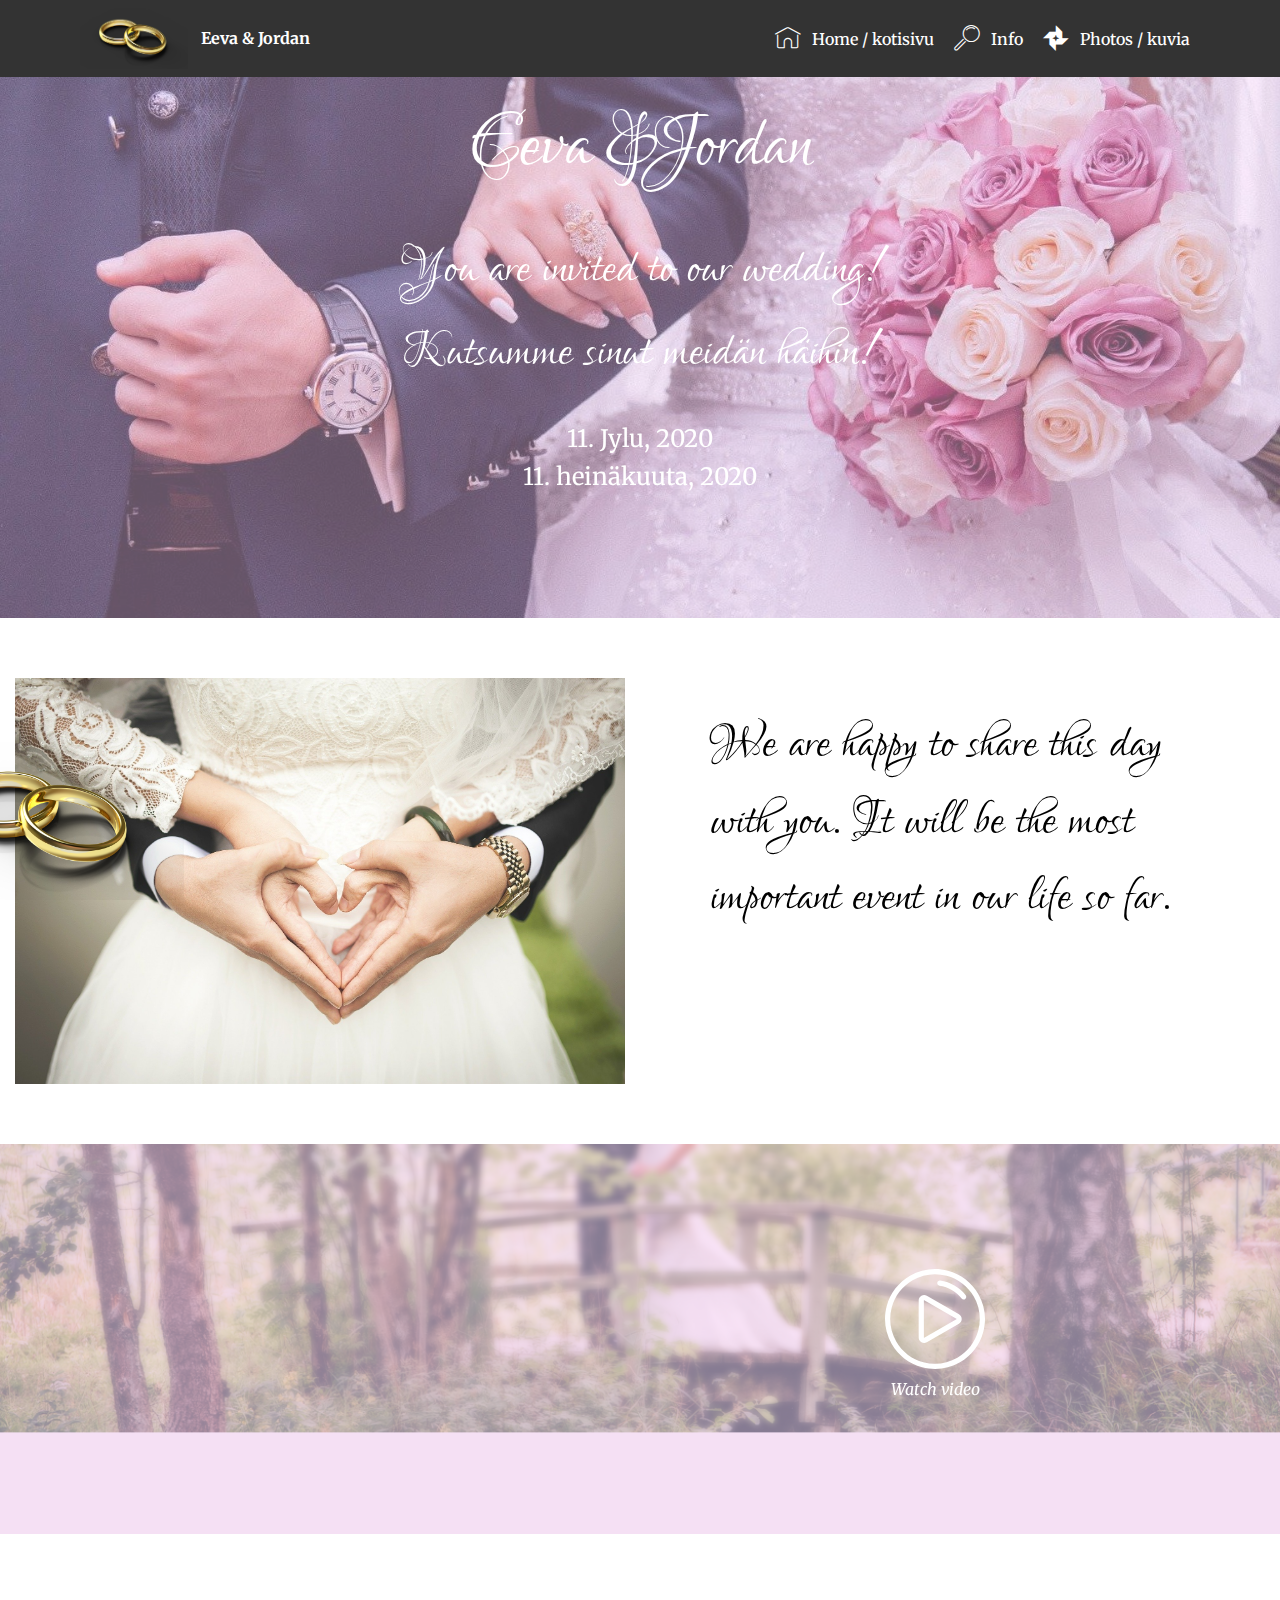
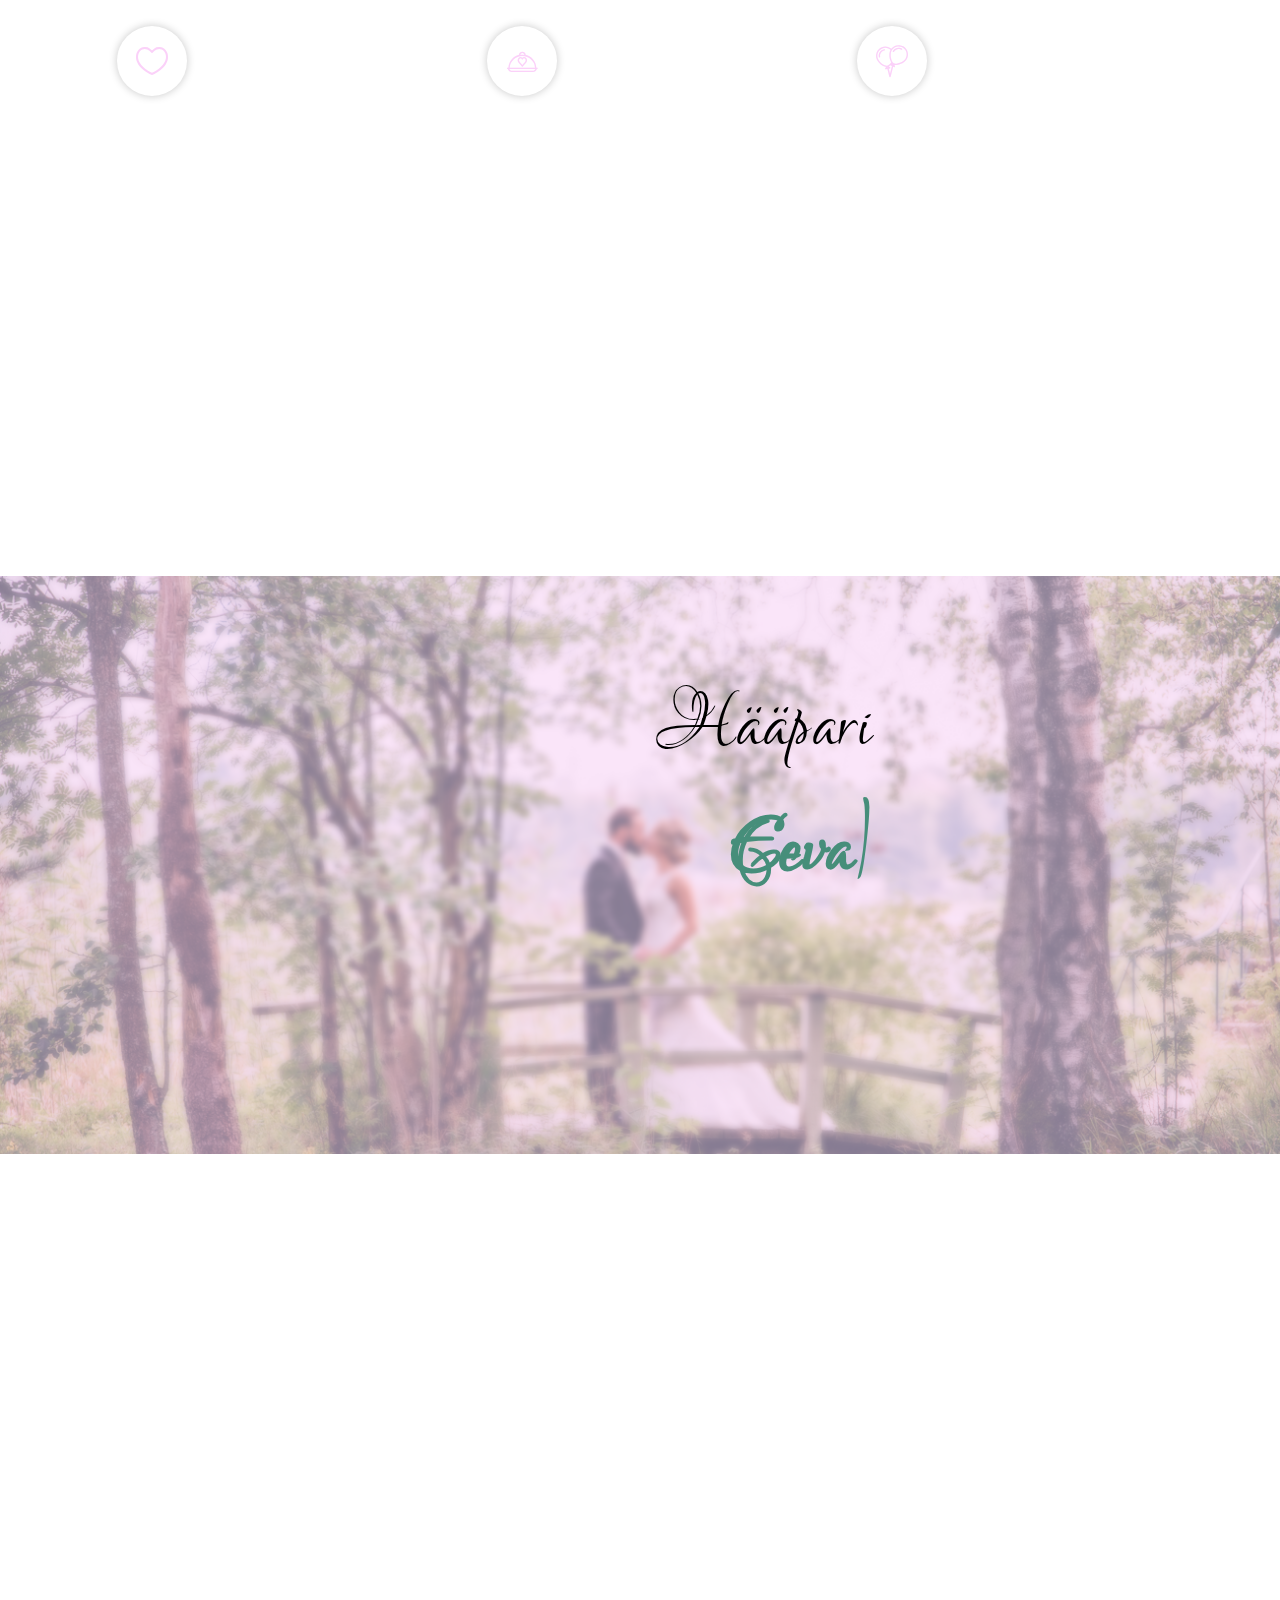
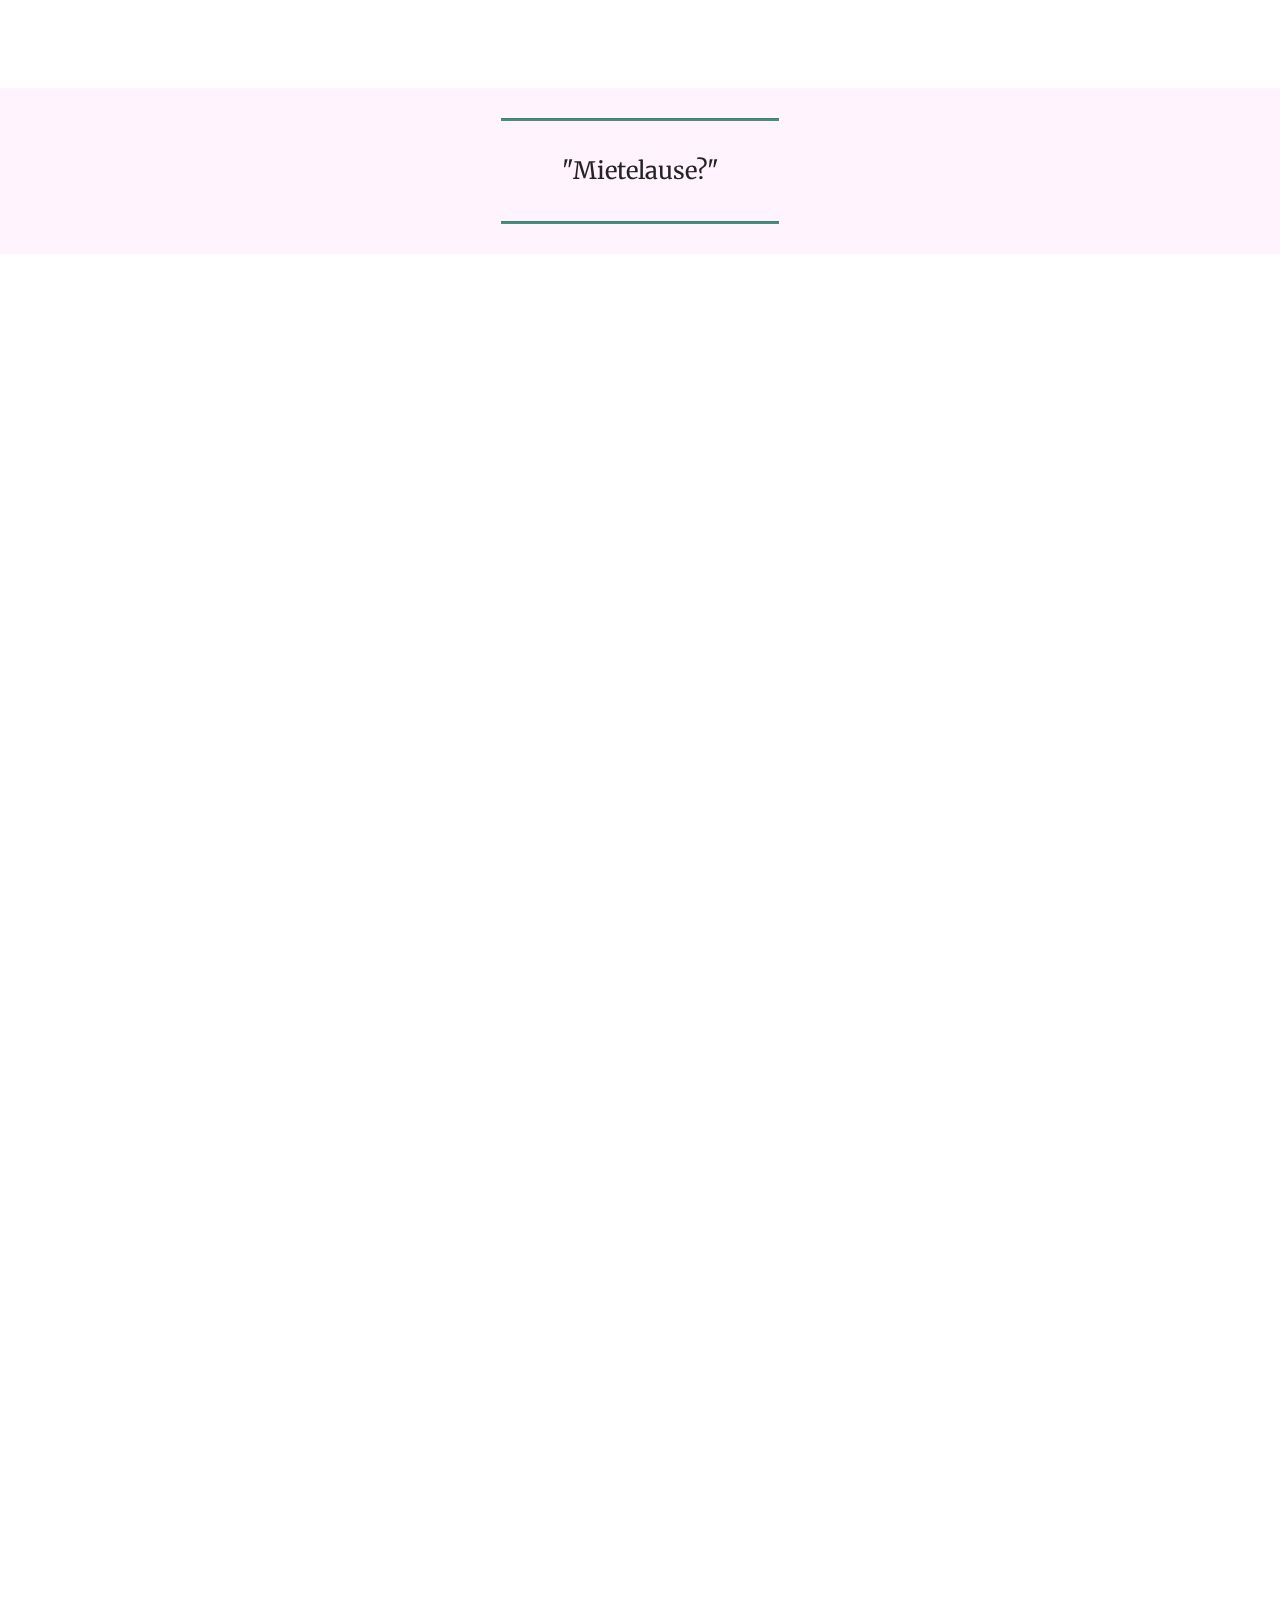
==== commit fe7241c5: "create github pages" ====
--- a/index.html
+++ b/index.html
@@ -70,7 +70,7 @@
     </nav>
 </section>
 
-<section class="engine"><a href="https://mobirise.info/s">free bootstrap theme</a></section><section class="header1 cid-rNacLCDJ9x mbr-parallax-background" id="header1-1q">
+<section class="engine"><a href="https://mobirise.info/u">bootstrap html templates</a></section><section class="header1 cid-rNacLCDJ9x mbr-parallax-background" id="header1-1q">
 
     
 
@@ -315,6 +315,18 @@
         </div>
 </section>
 
+<section class="cid-rNmtG8DTz9" id="image1-2u">
+
+    
+
+    <figure class="mbr-figure container">
+        <div class="image-block" style="width: 66%;">
+            <img src="assets/images/kutsukortti-demo.jpg" width="1400" alt="Mobirise" title="">
+            
+        </div>
+    </figure>
+</section>
+
 <section class="mbr-section form1 cid-rN4XFNc2ew" id="form1-2">
 
     
@@ -332,7 +344,7 @@
         <div class="row justify-content-center">
             <div class="media-container-column col-lg-8" data-form-type="formoid">
 <!--Formbuilder Form-->
-<form action="https://mobirise.com/" method="POST" class="mbr-form form-with-styler" data-form-title="RSVP"><input type="hidden" name="email" data-form-email="true" value="BpFs+C+oWBnJobUrYhdxFPBEK2UL5J7QLshTDPK+ZqI3qBmUbNr03P/AouEDGynGzu0s9r3uxrKbEDqKCuzcG+7BqJiMn2kO26VH79JIjZegds+NWWl0IIqQjErdQhaW.NA3j9LYfBvX/x1lhAnnzZ9kT42ljgOffBD6Qs8mMEgR4i0kB2BXAU3Ly64fILkJ6vJasb/oONnU4qdzhDo3XQ5Awy07wUUxNh0ZNnxNJNkWVDd8tS3kreo+gcmuBzJl+">
+<form action="https://mobirise.com/" method="POST" class="mbr-form form-with-styler" data-form-title="RSVP"><input type="hidden" name="email" data-form-email="true" value="b5y/5sA3wPumLg5o7o9tGDn5OZgKxHf8RkOBeOeAiDXhouhDng1+LSMA5JDBSVFCjTYOCitle4Qvol0tXoQszpZcHS22wbjFlzNdWdwC+7zVf2GXjLWDoikItoM1JHYX.05h/REGhRT4BVs2RJyvjmF/1x5+1eZ3uEtXpPPrtkuEBRlq7tBLBJu9czIMrzPG+TR9fTc6ZE0caoRIprKpsb+BLolNZb6dVGoFc4NJLShDXH6iF7MsdGsGyI4fDiqZ9">
 <div class="row">
 <div hidden="hidden" data-form-alert="" class="alert alert-success col-12">Thanks for filling out the form and registration!
 Kiitos lomakkeen täyttämisestä ja ilmoittautumisesta!</div>
--- a/assets/mobirise/css/mbr-additional.css
+++ b/assets/mobirise/css/mbr-additional.css
@@ -1492,9 +1492,30 @@
     width: 100% !important;
   }
 }
+.cid-rNmtG8DTz9 {
+  background: #ffffff;
+  padding-top: 45px;
+  padding-bottom: 45px;
+}
+.cid-rNmtG8DTz9 .image-block {
+  margin: auto;
+}
+.cid-rNmtG8DTz9 figcaption {
+  position: relative;
+}
+.cid-rNmtG8DTz9 figcaption div {
+  position: absolute;
+  bottom: 0;
+  width: 100%;
+}
+@media (max-width: 768px) {
+  .cid-rNmtG8DTz9 .image-block {
+    width: 100% !important;
+  }
+}
 .cid-rN4XFNc2ew {
-  padding-top: 90px;
-  padding-bottom: 90px;
+  padding-top: 60px;
+  padding-bottom: 60px;
   background-color: #ffffff;
 }
 .cid-rN4XFNc2ew .title {
@@ -1941,8 +1962,8 @@
   color: #ffffff;
 }
 .cid-rNmcsmXD1c {
-  padding-top: 120px;
-  padding-bottom: 90px;
+  padding-top: 60px;
+  padding-bottom: 45px;
   background-color: #f4f8fa;
 }
 .cid-rNmcsmXD1c .mbr-overlay {
@@ -2098,8 +2119,8 @@
   }
 }
 .cid-rNmb6HSw49 {
-  padding-top: 120px;
-  padding-bottom: 90px;
+  padding-top: 80px;
+  padding-bottom: 60px;
   background-color: #ffffff;
 }
 .cid-rNmb6HSw49 .mbr-overlay {
@@ -2249,8 +2270,8 @@
   }
 }
 .cid-rNm4MFWrqt {
-  padding-top: 90px;
-  padding-bottom: 90px;
+  padding-top: 60px;
+  padding-bottom: 60px;
   background-color: #ffffff;
 }
 .cid-rNm4MFWrqt .mbr-section-subtitle {
--- a/assets/mobirise/css/mbr-additional.css
+++ b/assets/mobirise/css/mbr-additional.css
@@ -1492,9 +1492,30 @@
     width: 100% !important;
   }
 }
+.cid-rNmtG8DTz9 {
+  background: #ffffff;
+  padding-top: 45px;
+  padding-bottom: 45px;
+}
+.cid-rNmtG8DTz9 .image-block {
+  margin: auto;
+}
+.cid-rNmtG8DTz9 figcaption {
+  position: relative;
+}
+.cid-rNmtG8DTz9 figcaption div {
+  position: absolute;
+  bottom: 0;
+  width: 100%;
+}
+@media (max-width: 768px) {
+  .cid-rNmtG8DTz9 .image-block {
+    width: 100% !important;
+  }
+}
 .cid-rN4XFNc2ew {
-  padding-top: 90px;
-  padding-bottom: 90px;
+  padding-top: 60px;
+  padding-bottom: 60px;
   background-color: #ffffff;
 }
 .cid-rN4XFNc2ew .title {
@@ -1941,8 +1962,8 @@
   color: #ffffff;
 }
 .cid-rNmcsmXD1c {
-  padding-top: 120px;
-  padding-bottom: 90px;
+  padding-top: 60px;
+  padding-bottom: 45px;
   background-color: #f4f8fa;
 }
 .cid-rNmcsmXD1c .mbr-overlay {
@@ -2098,8 +2119,8 @@
   }
 }
 .cid-rNmb6HSw49 {
-  padding-top: 120px;
-  padding-bottom: 90px;
+  padding-top: 80px;
+  padding-bottom: 60px;
   background-color: #ffffff;
 }
 .cid-rNmb6HSw49 .mbr-overlay {
@@ -2249,8 +2270,8 @@
   }
 }
 .cid-rNm4MFWrqt {
-  padding-top: 90px;
-  padding-bottom: 90px;
+  padding-top: 60px;
+  padding-bottom: 60px;
   background-color: #ffffff;
 }
 .cid-rNm4MFWrqt .mbr-section-subtitle {
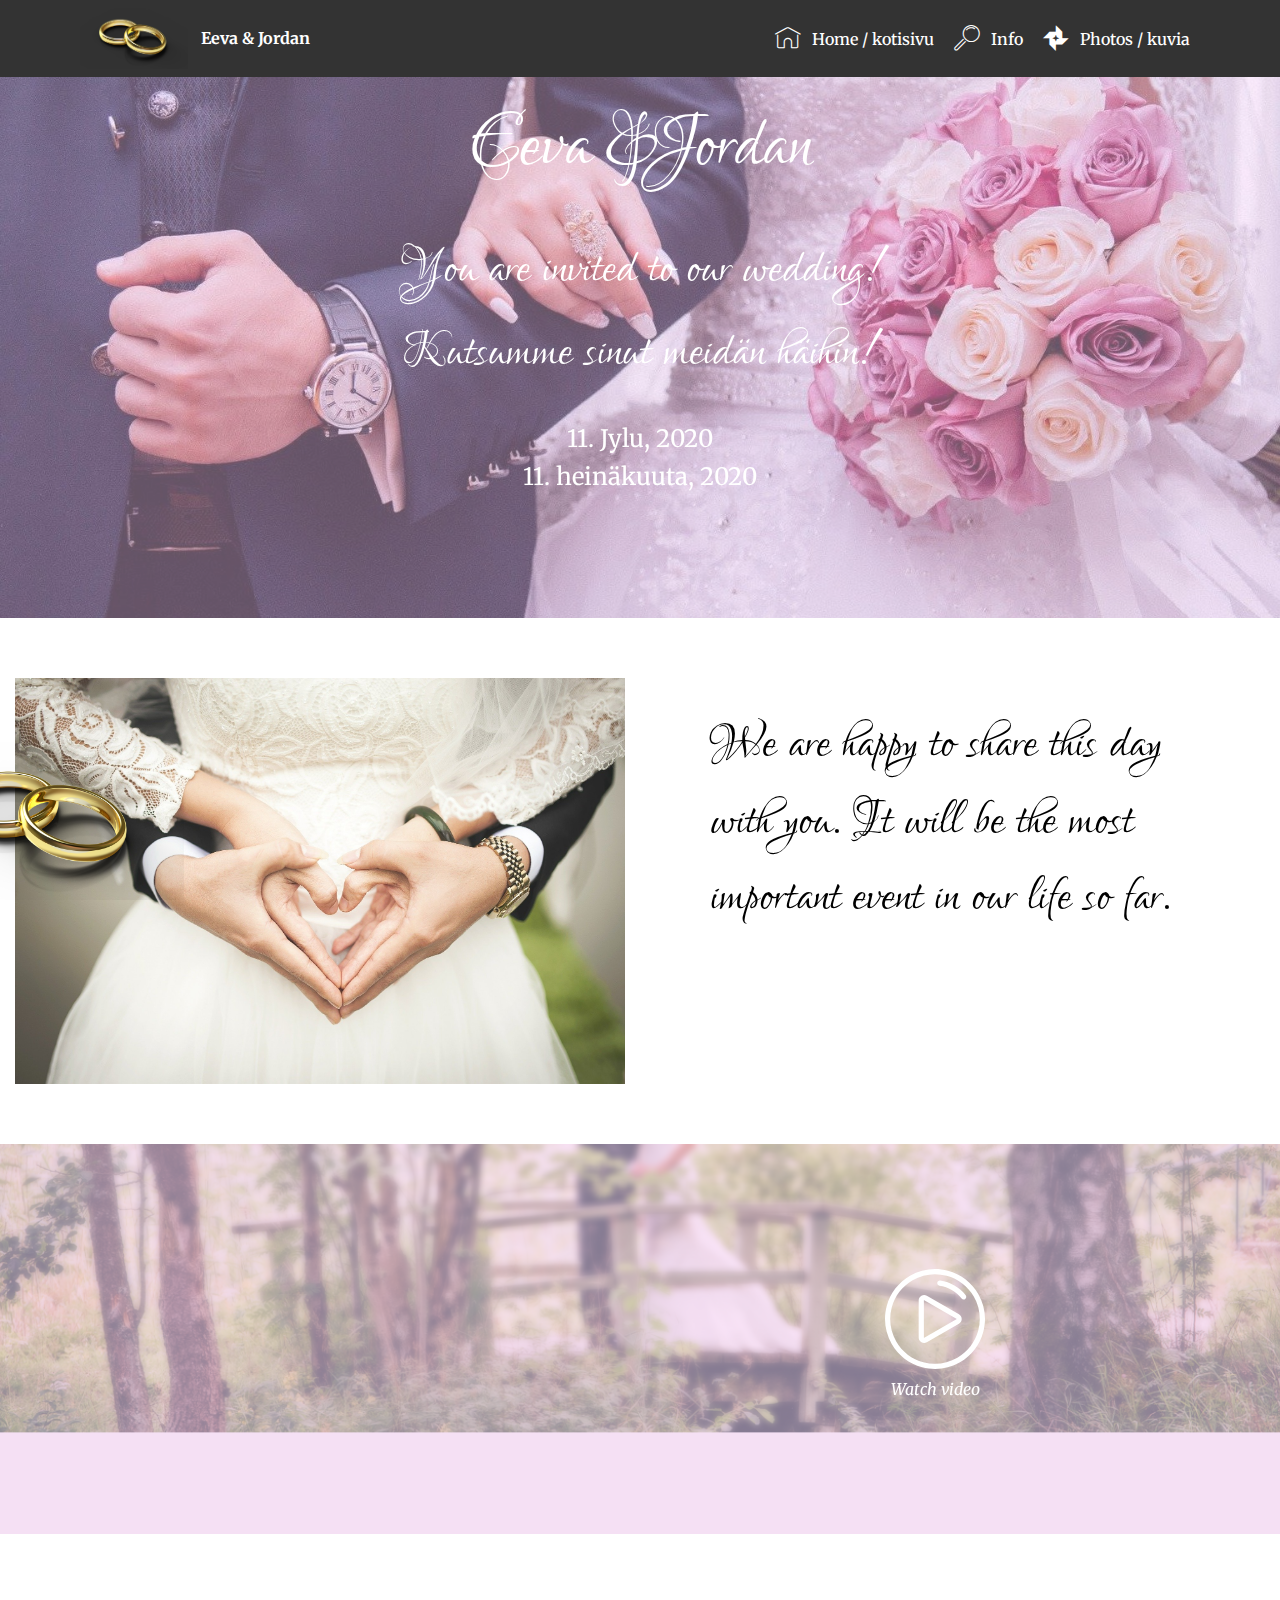
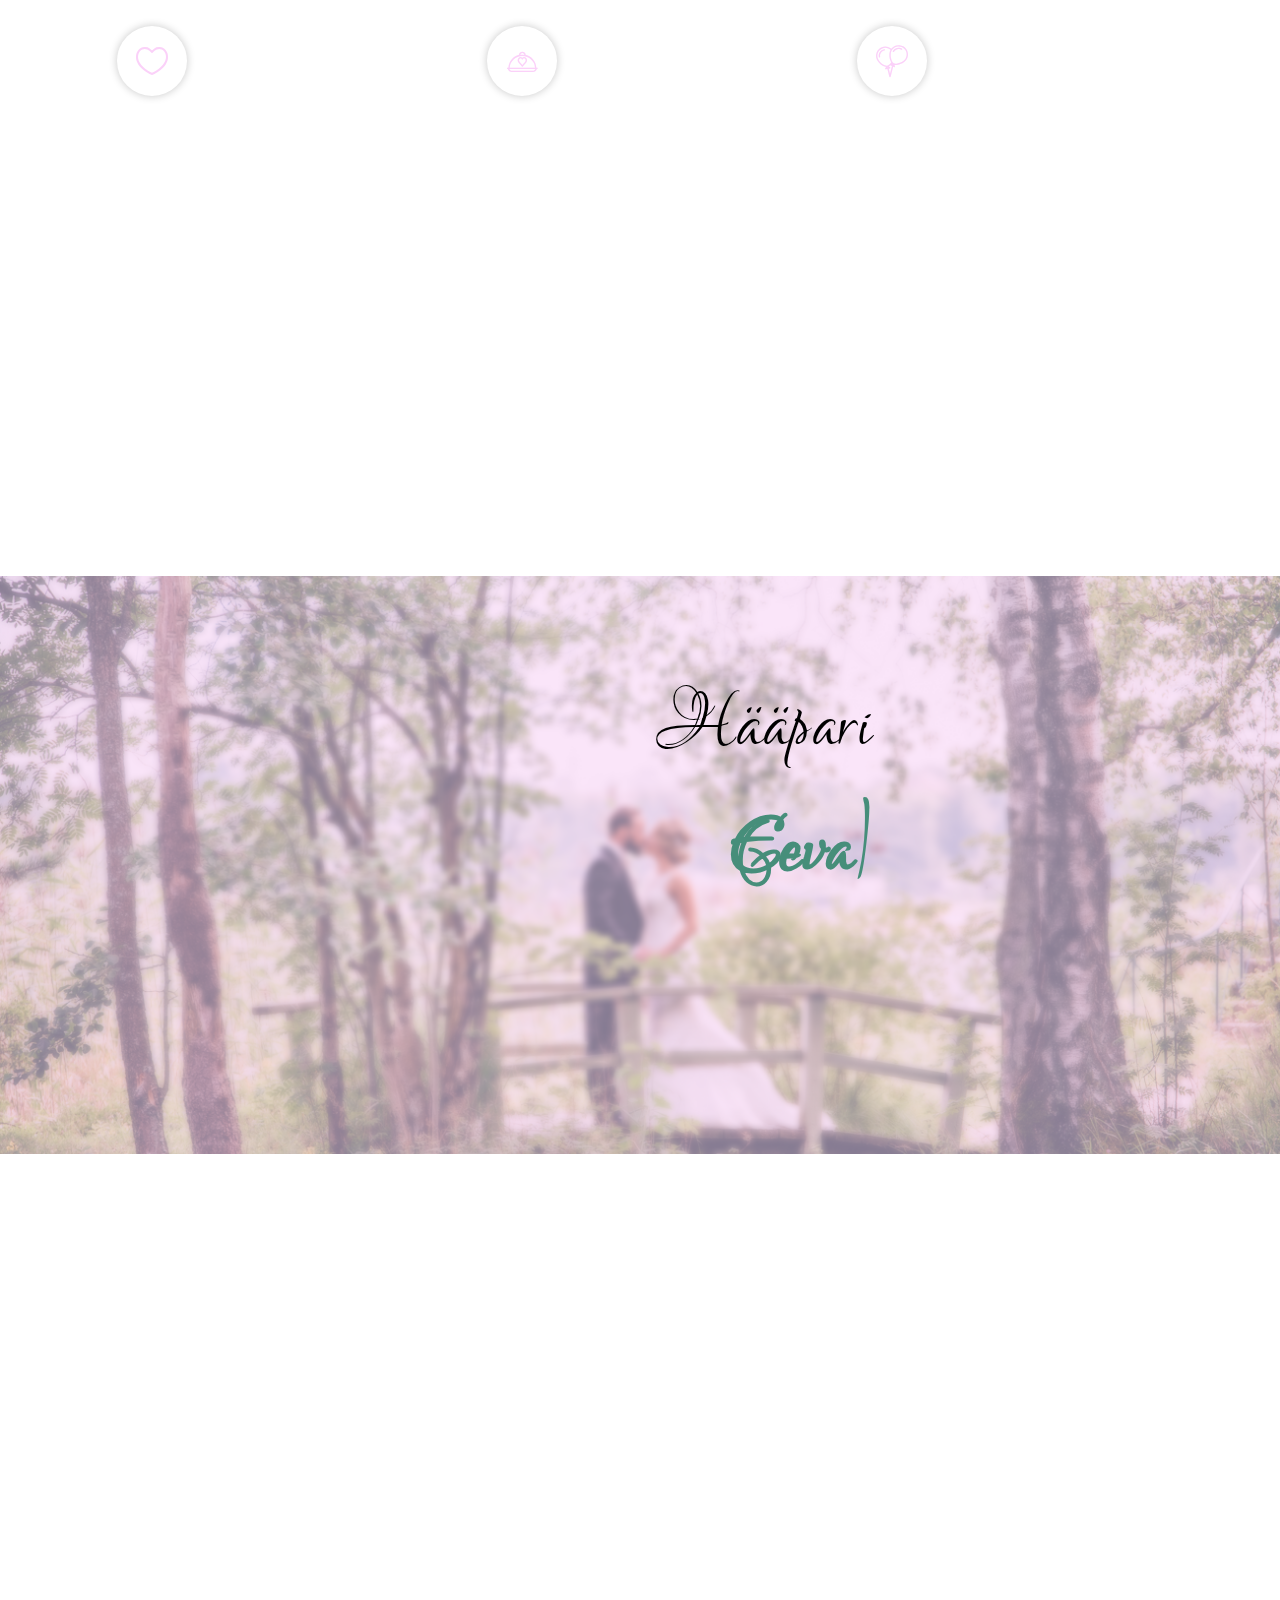
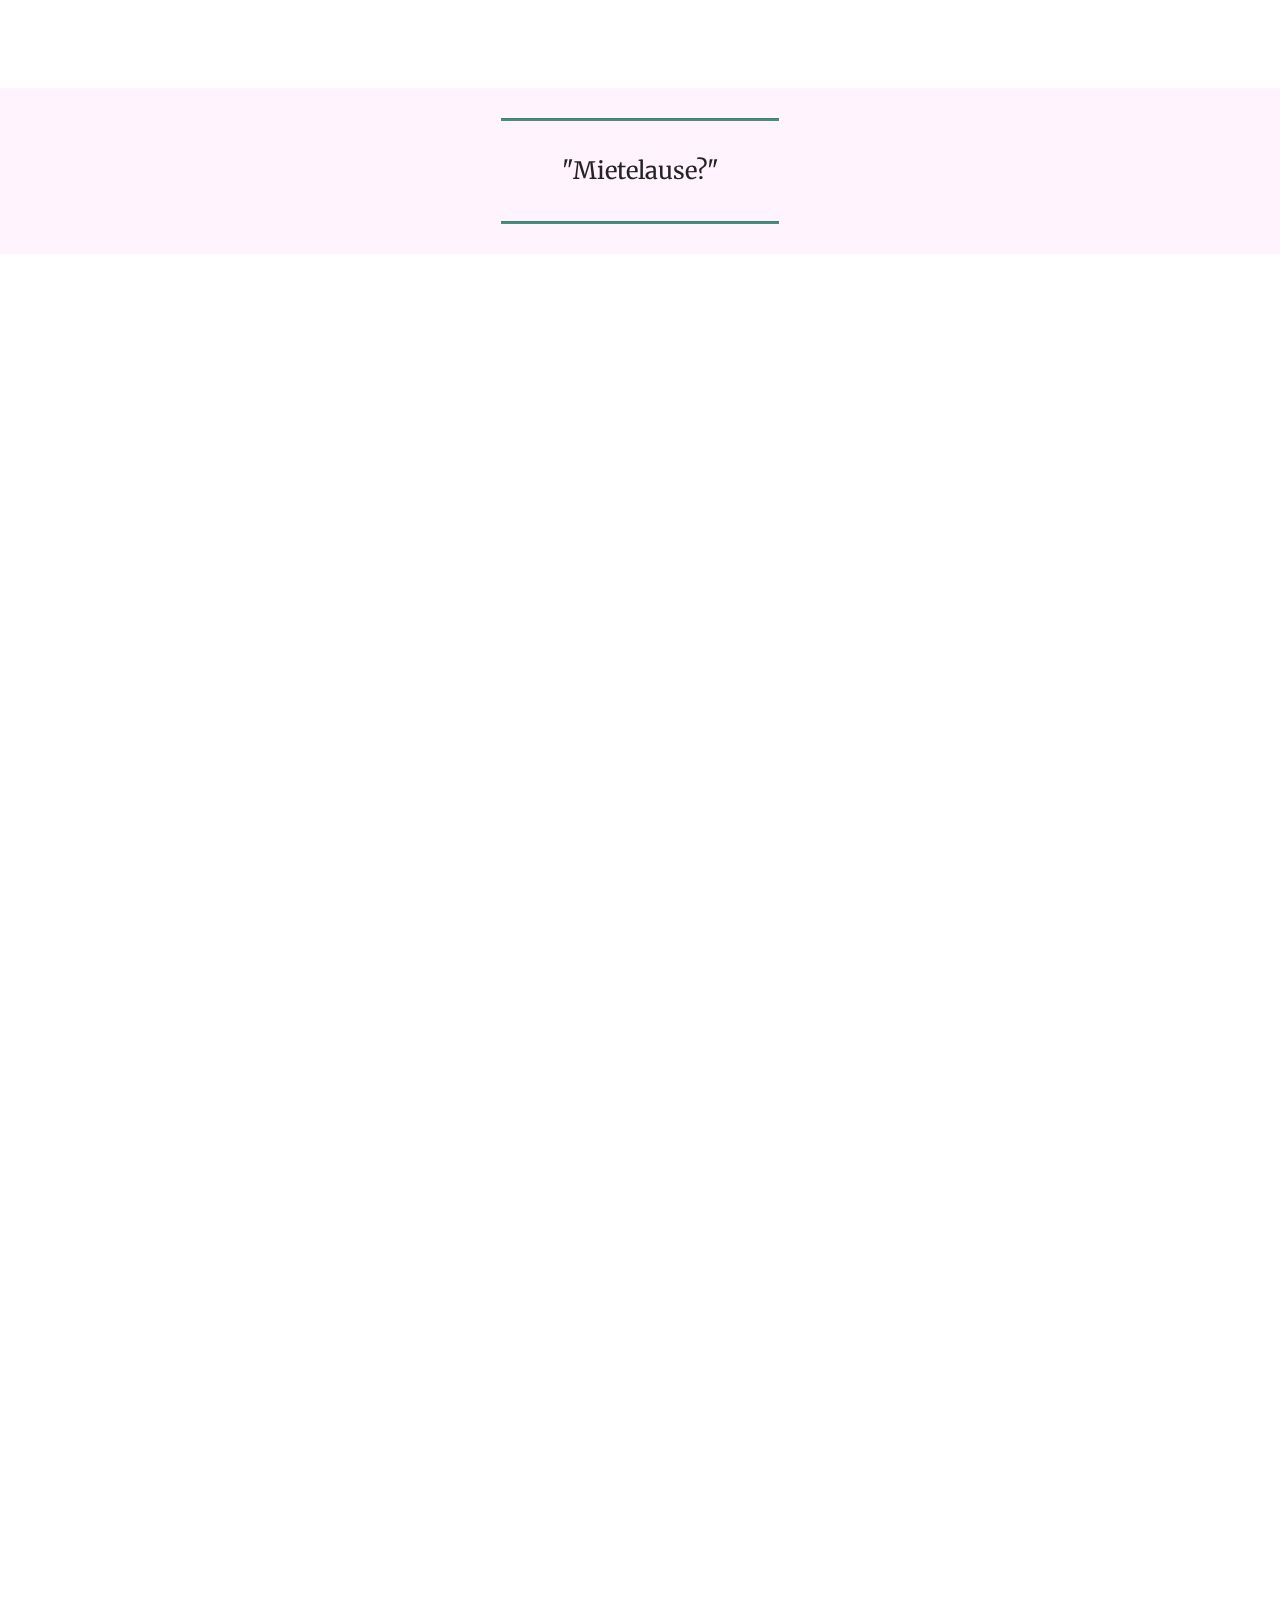
==== commit 26d27b59: "create github pages" ====
--- a/index.html
+++ b/index.html
@@ -70,7 +70,7 @@
     </nav>
 </section>
 
-<section class="engine"><a href="https://mobirise.info/u">bootstrap html templates</a></section><section class="header1 cid-rNacLCDJ9x mbr-parallax-background" id="header1-1q">
+<section class="engine"><a href="https://mobirise.info/d">free web maker</a></section><section class="header1 cid-rNacLCDJ9x mbr-parallax-background" id="header1-1q">
 
     
 
@@ -320,7 +320,7 @@
     
 
     <figure class="mbr-figure container">
-        <div class="image-block" style="width: 66%;">
+        <div class="image-block" style="width: 56%;">
             <img src="assets/images/kutsukortti-demo.jpg" width="1400" alt="Mobirise" title="">
             
         </div>
@@ -344,7 +344,7 @@
         <div class="row justify-content-center">
             <div class="media-container-column col-lg-8" data-form-type="formoid">
 <!--Formbuilder Form-->
-<form action="https://mobirise.com/" method="POST" class="mbr-form form-with-styler" data-form-title="RSVP"><input type="hidden" name="email" data-form-email="true" value="b5y/5sA3wPumLg5o7o9tGDn5OZgKxHf8RkOBeOeAiDXhouhDng1+LSMA5JDBSVFCjTYOCitle4Qvol0tXoQszpZcHS22wbjFlzNdWdwC+7zVf2GXjLWDoikItoM1JHYX.05h/REGhRT4BVs2RJyvjmF/1x5+1eZ3uEtXpPPrtkuEBRlq7tBLBJu9czIMrzPG+TR9fTc6ZE0caoRIprKpsb+BLolNZb6dVGoFc4NJLShDXH6iF7MsdGsGyI4fDiqZ9">
+<form action="https://mobirise.com/" method="POST" class="mbr-form form-with-styler" data-form-title="RSVP"><input type="hidden" name="email" data-form-email="true" value="uwlcw6yRt4Q7YuzdkcdfyRaqLPairokEg5wHz8y3z9CR6dW/BSLvt6+78jUkx3vY3isc+P2/WtH6hFgVwBH7ijuuYtIyOnMCDrO5HADY/Tw3rHRIgDfKJBWMdGJa7fhn.OkM9o0L2eaN78/9F1sHIqy0qpbbV2JMobCDc1ORzy59JspDPoBpFvKW98LuiGS9WJWdgoXCfTrXWZU89qg9X4k1vMjTXZdBuVUZZsXeqj1kHMjBmgSL4CRsk1Gs3Rsp5">
 <div class="row">
 <div hidden="hidden" data-form-alert="" class="alert alert-success col-12">Thanks for filling out the form and registration!
 Kiitos lomakkeen täyttämisestä ja ilmoittautumisesta!</div>
--- a/assets/mobirise/css/mbr-additional.css
+++ b/assets/mobirise/css/mbr-additional.css
@@ -1513,6 +1513,9 @@
     width: 100% !important;
   }
 }
+.cid-rNmtG8DTz9 DIV {
+  color: #fbaff8;
+}
 .cid-rN4XFNc2ew {
   padding-top: 60px;
   padding-bottom: 60px;
--- a/assets/mobirise/css/mbr-additional.css
+++ b/assets/mobirise/css/mbr-additional.css
@@ -1513,6 +1513,9 @@
     width: 100% !important;
   }
 }
+.cid-rNmtG8DTz9 DIV {
+  color: #fbaff8;
+}
 .cid-rN4XFNc2ew {
   padding-top: 60px;
   padding-bottom: 60px;
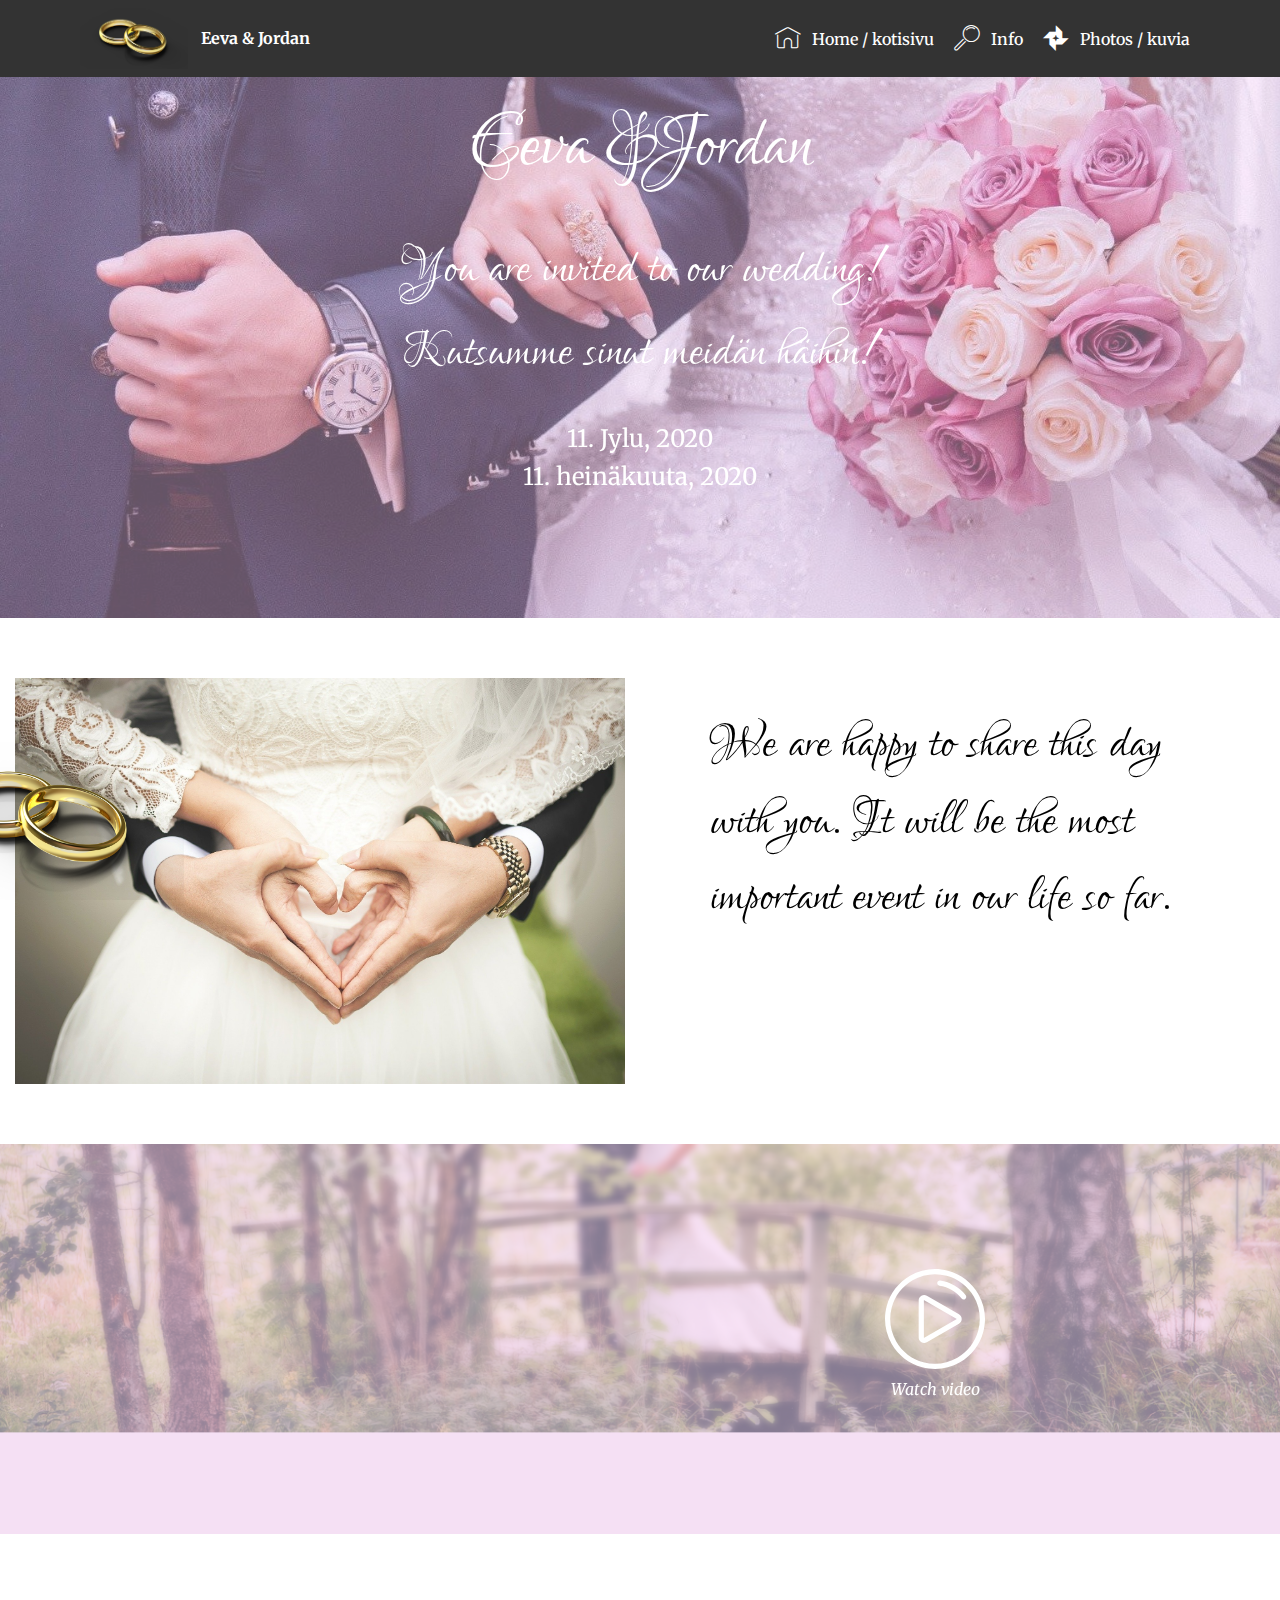
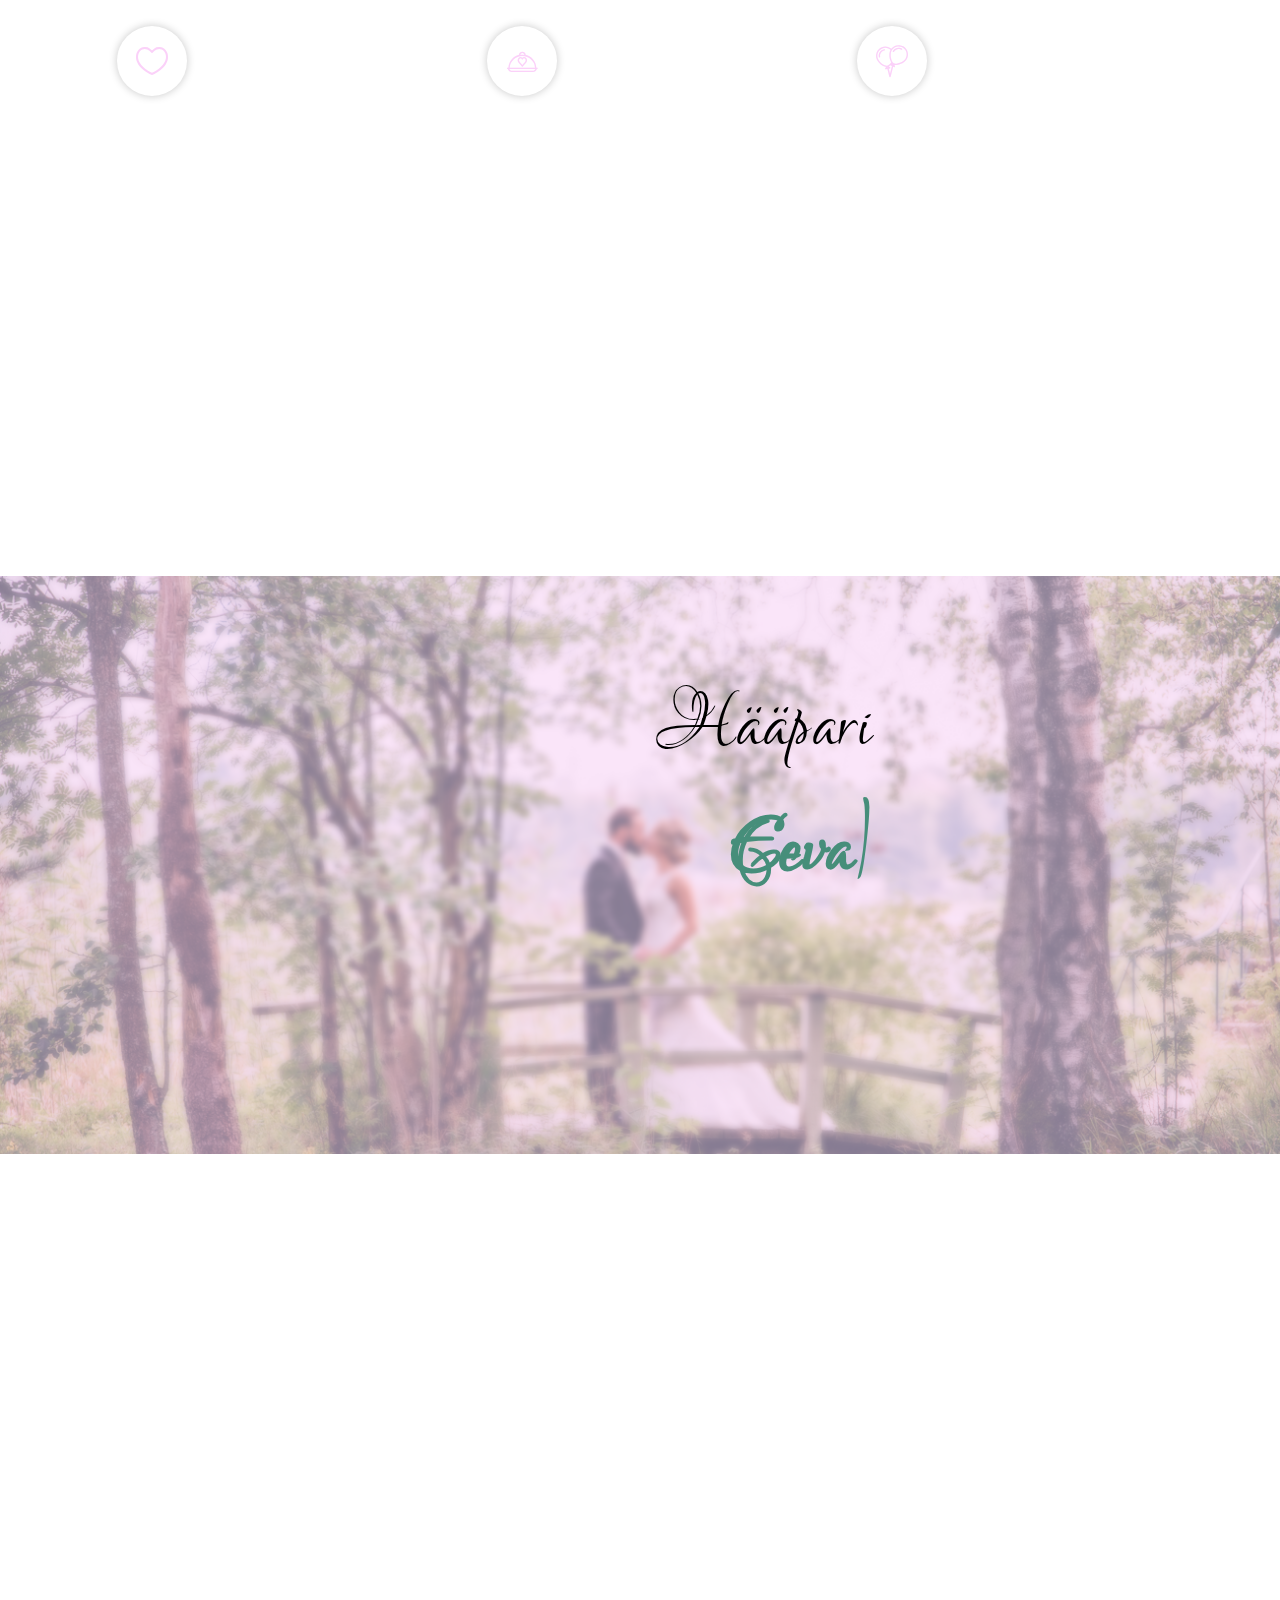
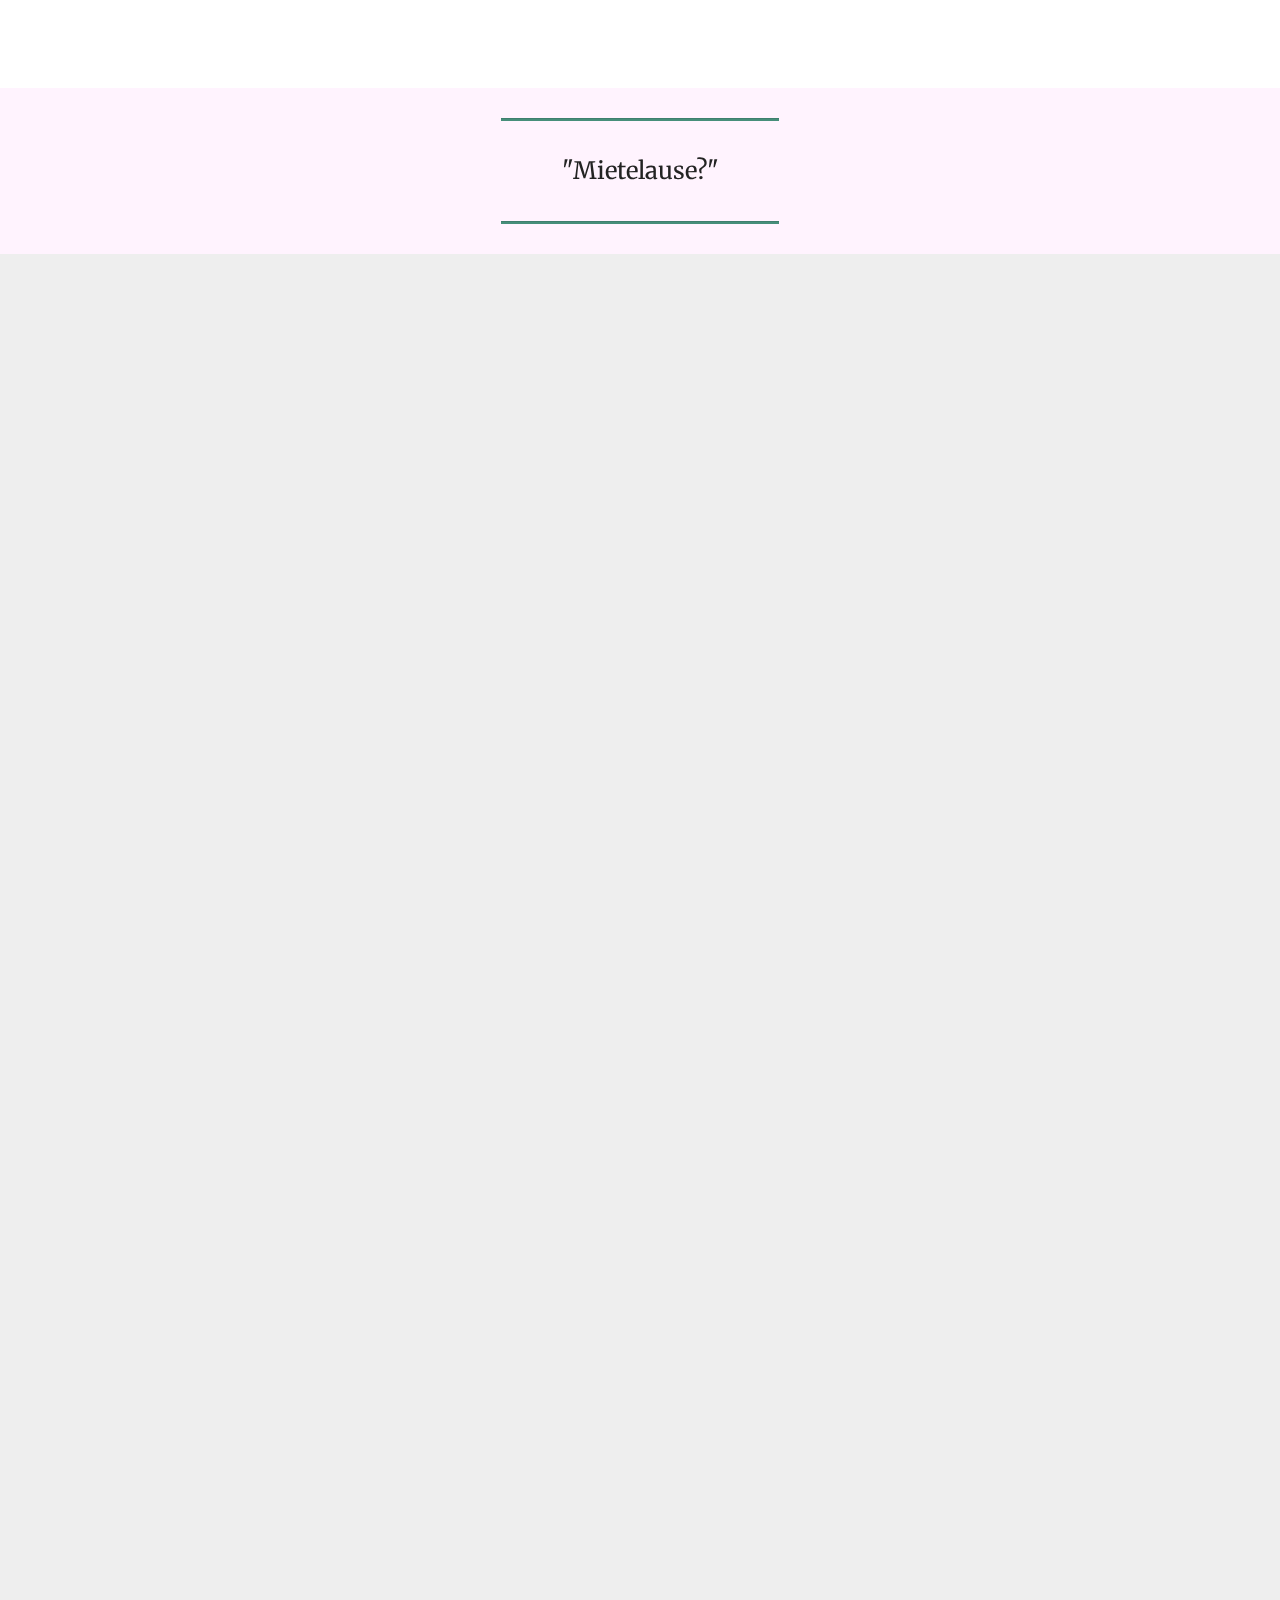
==== commit 2a666c94: "create github pages" ====
--- a/index.html
+++ b/index.html
@@ -70,7 +70,7 @@
     </nav>
 </section>
 
-<section class="engine"><a href="https://mobirise.info/d">free web maker</a></section><section class="header1 cid-rNacLCDJ9x mbr-parallax-background" id="header1-1q">
+<section class="engine"><a href="https://mobirise.info/v">free html templates</a></section><section class="header1 cid-rNacLCDJ9x mbr-parallax-background" id="header1-1q">
 
     
 
@@ -287,7 +287,7 @@
     <div class="container">
         <div class="row main-row">
             <div class="text-content mb-4 col-lg-6">
-                <h2 class="mb-4 mbr-fonts-style mbr-section-title display-2">Stay up to date with events</h2>
+                <h2 class="mb-4 mbr-fonts-style mbr-section-title display-2">Suomalaiset häät</h2>
                 <h3 class="mbr-fonts-style mbr-text align-left mbr-light display-7">Raijan ja Timon tervetulotoivotus?</h3>
                 
                 
@@ -315,16 +315,41 @@
         </div>
 </section>
 
-<section class="cid-rNmtG8DTz9" id="image1-2u">
-
-    
-
-    <figure class="mbr-figure container">
-        <div class="image-block" style="width: 56%;">
-            <img src="assets/images/kutsukortti-demo.jpg" width="1400" alt="Mobirise" title="">
+<section class="extContent cid-rNmCuBKZF2" id="extContent17-2v">
+
+    
+
+    
+    <div class="container-fluid">
+          <div class="row justify-content-center">
+              <div class="col-12 col-md-10 col-lg-10 col-xl-7 title-wrap">
+                <h2 class="mbr-title pt-2 mbr-fonts-style align-center mbr-black display-2">
+                    Kutsu</h2>
+                
+              </div>
+        </div>
+        <div class="row justify-content-center">
+            <div class="card-wrapper col-md-10 col-lg-10 col-xl-7">
+                <div class="image-wrap align-left">
+                    <img src="assets/images/kutsukortti-demo.jpg" alt="" title="">
+                </div>
+                <div class="content-section">
+                    
+                    
+                    
+                </div>
+            </div>
+        </div>
+        <div class="row justify-content-center">
             
         </div>
-    </figure>
+        <div class="row justify-content-center">
+            
+        </div>
+        <div class="row justify-content-center">
+            
+        </div>
+    </div>
 </section>
 
 <section class="mbr-section form1 cid-rN4XFNc2ew" id="form1-2">
@@ -344,7 +369,7 @@
         <div class="row justify-content-center">
             <div class="media-container-column col-lg-8" data-form-type="formoid">
 <!--Formbuilder Form-->
-<form action="https://mobirise.com/" method="POST" class="mbr-form form-with-styler" data-form-title="RSVP"><input type="hidden" name="email" data-form-email="true" value="uwlcw6yRt4Q7YuzdkcdfyRaqLPairokEg5wHz8y3z9CR6dW/BSLvt6+78jUkx3vY3isc+P2/WtH6hFgVwBH7ijuuYtIyOnMCDrO5HADY/Tw3rHRIgDfKJBWMdGJa7fhn.OkM9o0L2eaN78/9F1sHIqy0qpbbV2JMobCDc1ORzy59JspDPoBpFvKW98LuiGS9WJWdgoXCfTrXWZU89qg9X4k1vMjTXZdBuVUZZsXeqj1kHMjBmgSL4CRsk1Gs3Rsp5">
+<form action="https://mobirise.com/" method="POST" class="mbr-form form-with-styler" data-form-title="RSVP"><input type="hidden" name="email" data-form-email="true" value="G0+pCXx4mrFD92T9RgfEmbPdb4ori7t/I5HLfvF0OPkCwxx+xpWgVZcwQMYEF21DYJGlWagwZa7+dW6sMbVqJo80GTQifgG6ZxExLFwpeMFP/Nt3CPNjfLzFoKWDs0QQ.rkSX87sRnym6kyAYJ+PyBejOrE9kju1tOFvxeqBG8pq8Bx+3fBlRgW2E9z3ZmeoAICPtPHYiMHHb1S/7ywlkyKPT9HvBEi3mmctFMI60hldxN2p2Xq5SDvre8DOIbdrm">
 <div class="row">
 <div hidden="hidden" data-form-alert="" class="alert alert-success col-12">Thanks for filling out the form and registration!
 Kiitos lomakkeen täyttämisestä ja ilmoittautumisesta!</div>
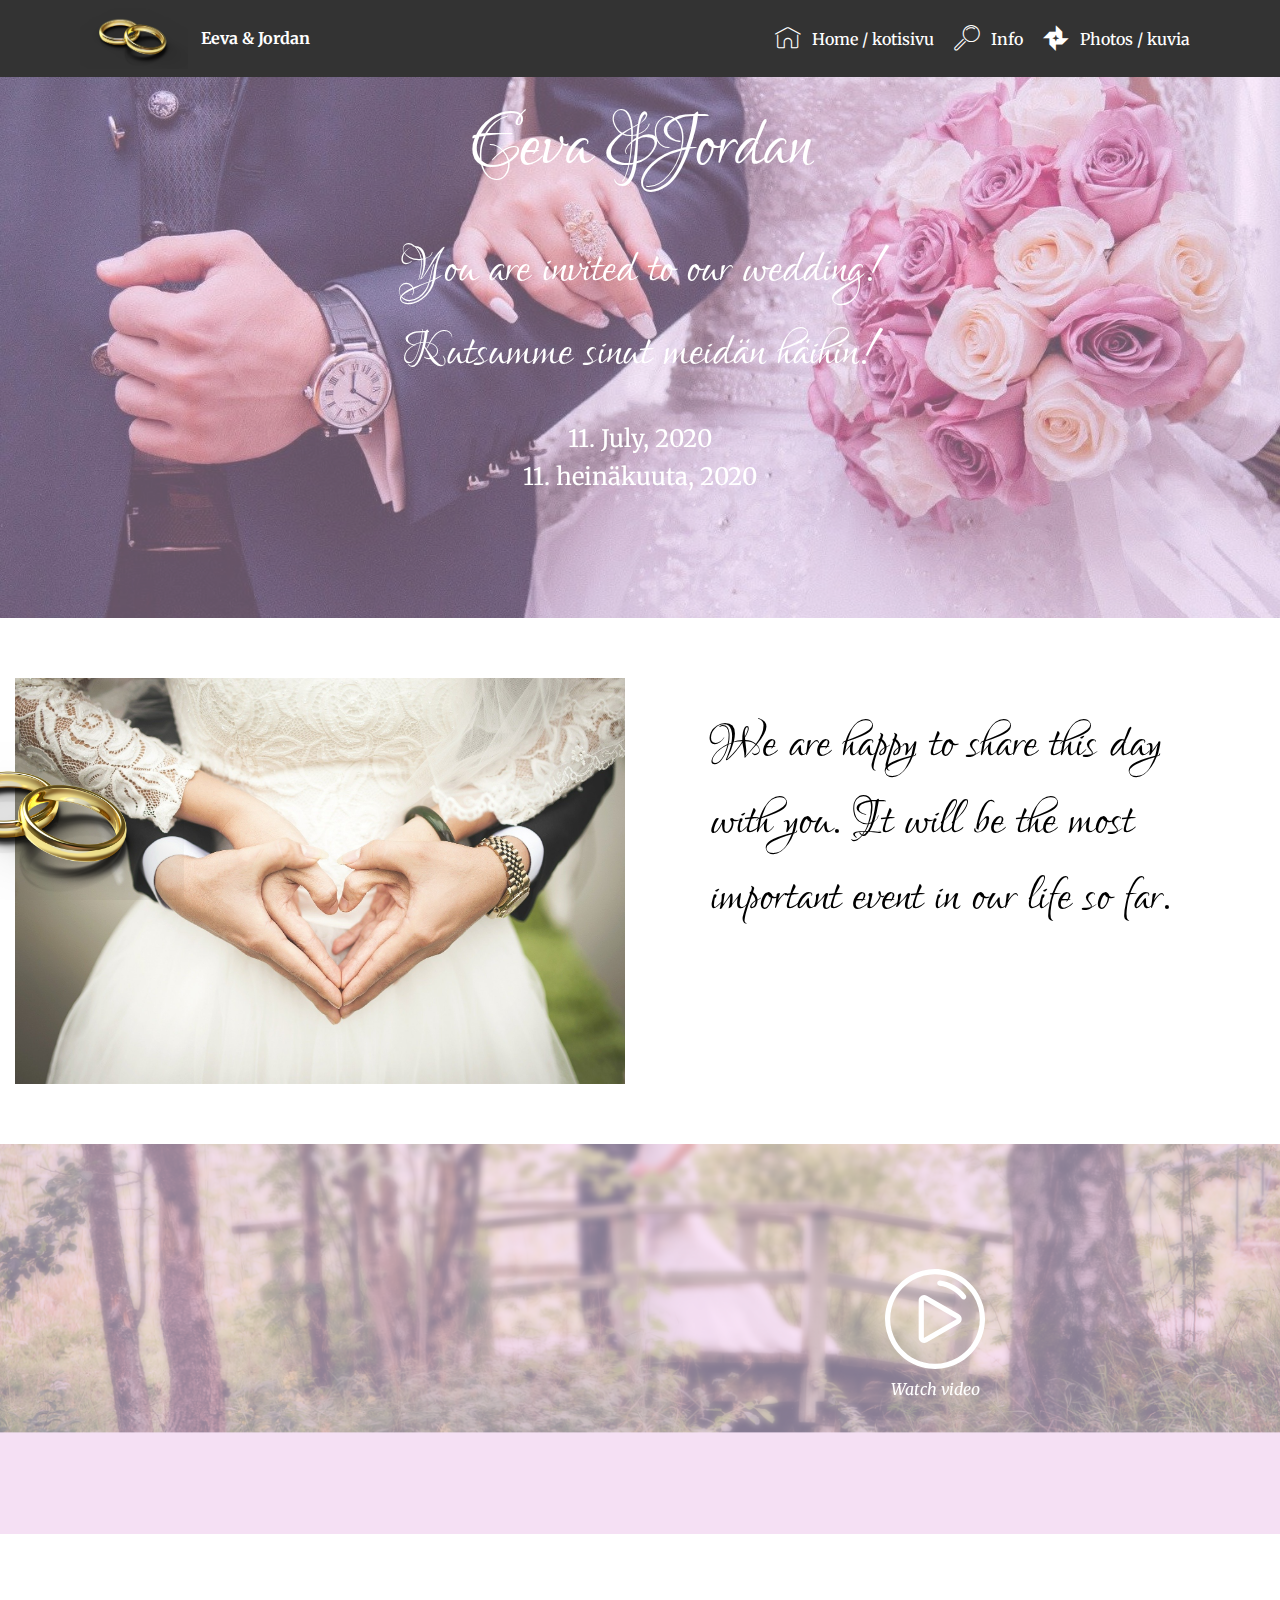
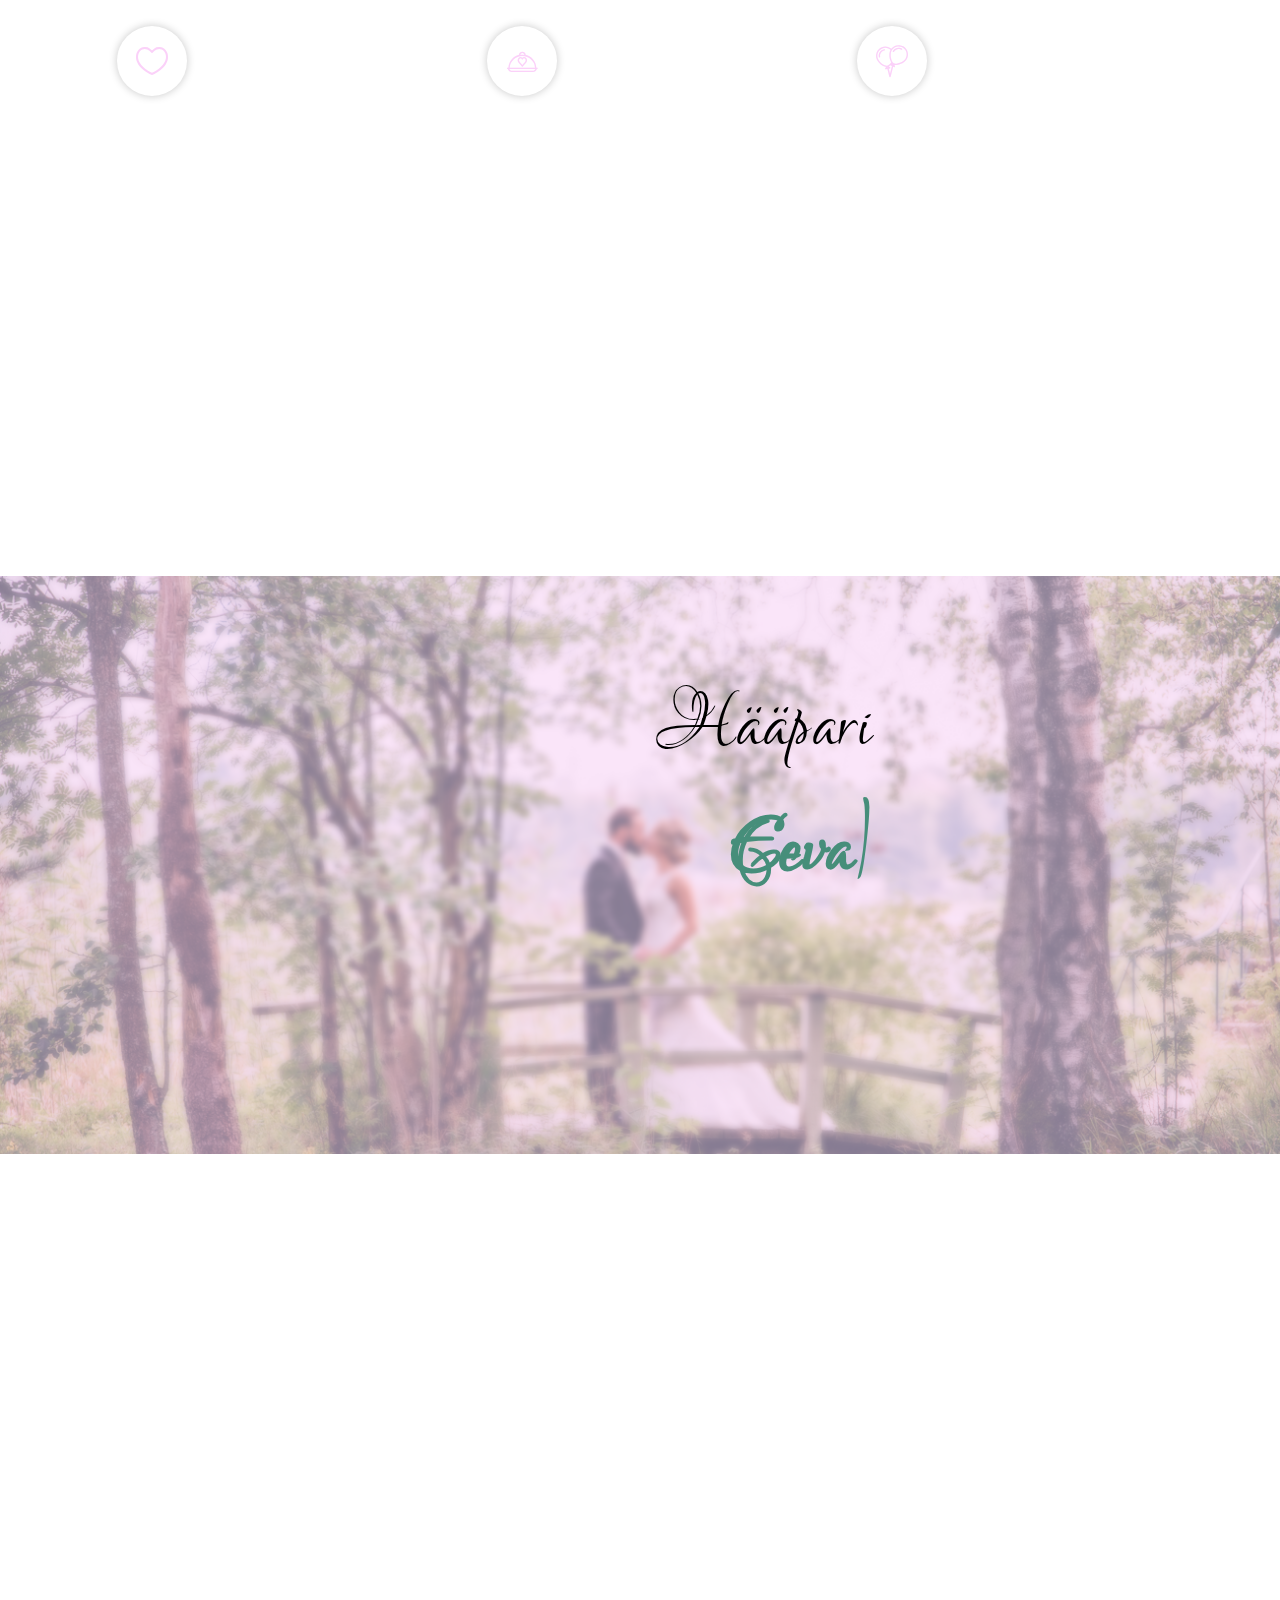
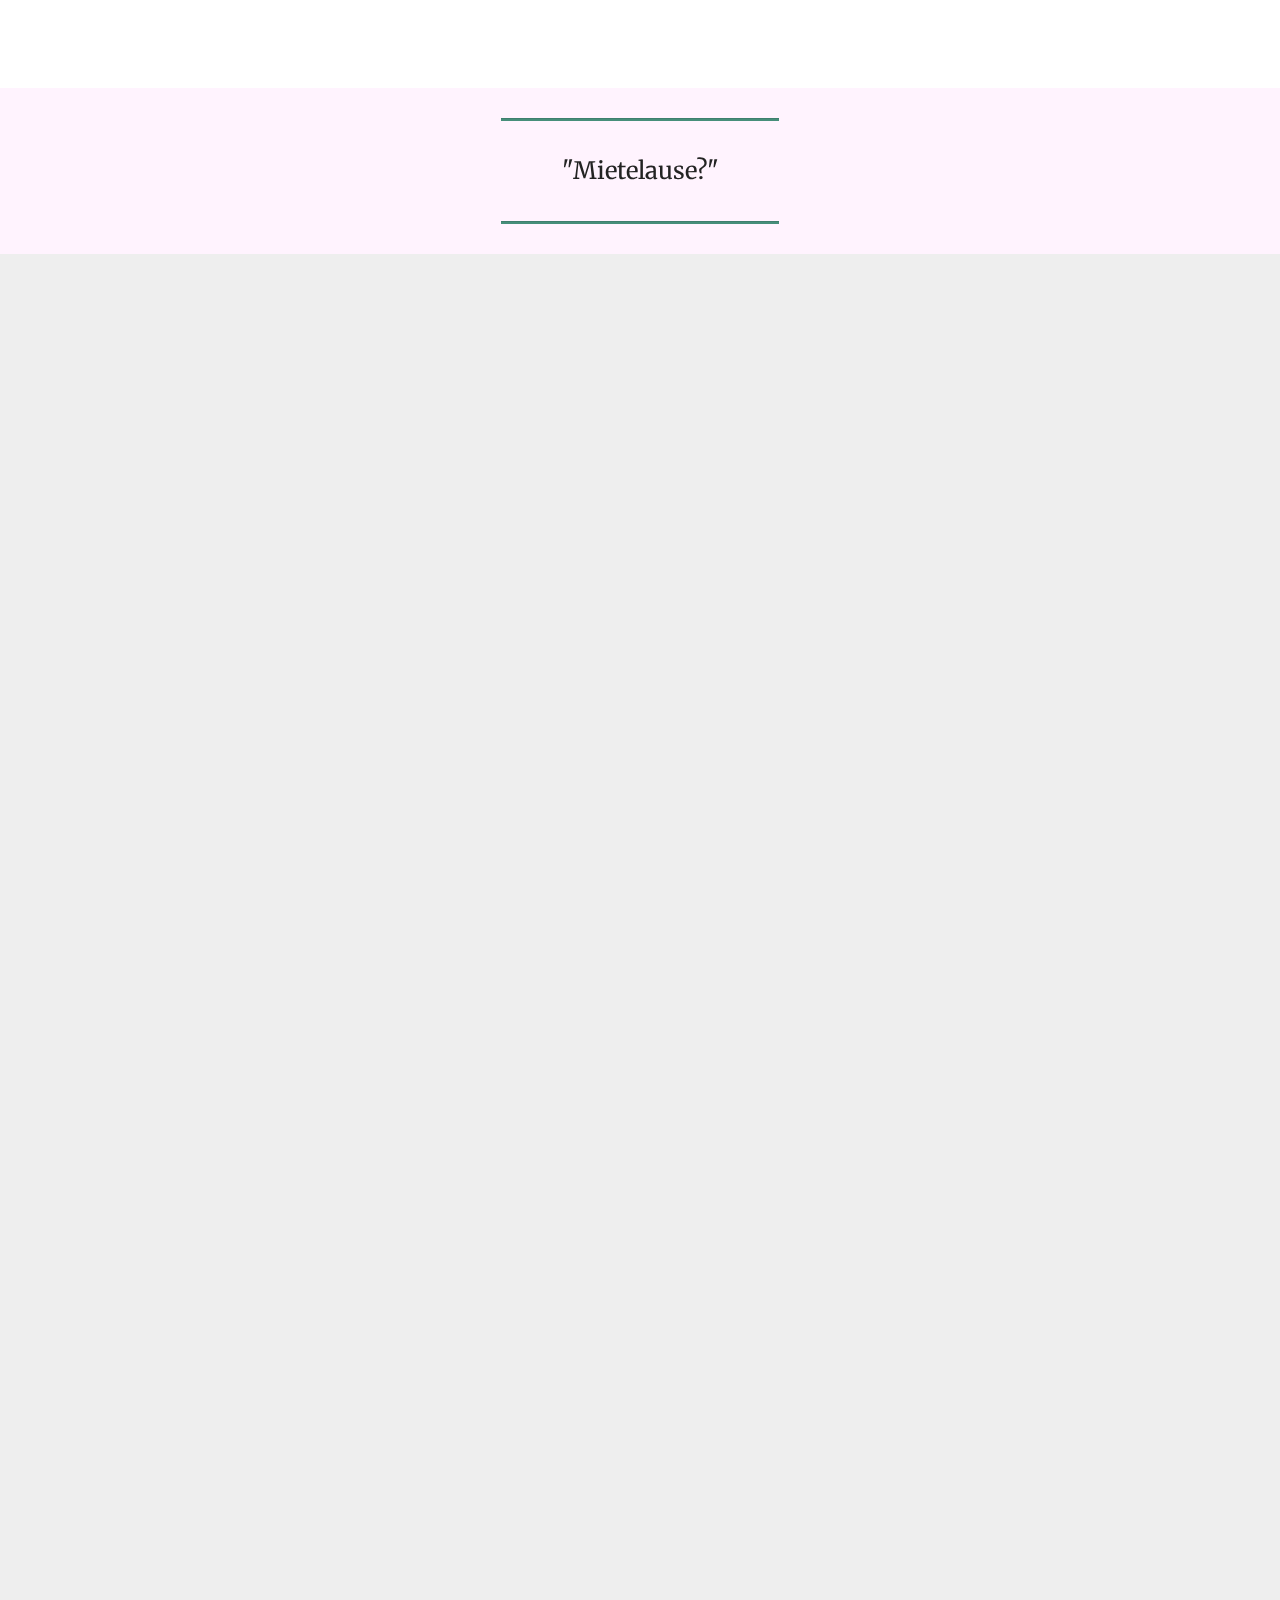
==== commit 9f7d17c0: "create github pages" ====
--- a/index.html
+++ b/index.html
@@ -70,7 +70,7 @@
     </nav>
 </section>
 
-<section class="engine"><a href="https://mobirise.info/v">free html templates</a></section><section class="header1 cid-rNacLCDJ9x mbr-parallax-background" id="header1-1q">
+<section class="engine"><a href="https://mobirise.info/m">free website design templates</a></section><section class="header1 cid-rNacLCDJ9x mbr-parallax-background" id="header1-1q">
 
     
 
@@ -83,7 +83,7 @@
                 <h1 class="mbr-section-title align-center mbr-bold pb-3 mbr-fonts-style display-1"><span style="font-weight: normal;">Eeva &amp;Jordan</span></h1>
                 <h3 class="mbr-section-subtitle align-center mbr-light pb-3 mbr-fonts-style display-2">You are invited to our wedding!
 <div>Kutsumme sinut meidän häihin!</div></h3>
-                <p class="mbr-text align-center pb-3 mbr-fonts-style display-5">11. Jylu, 2020
+                <p class="mbr-text align-center pb-3 mbr-fonts-style display-5">11. July, 2020
 <br>11. heinäkuuta, 2020</p>
                 
             </div>
@@ -369,7 +369,7 @@
         <div class="row justify-content-center">
             <div class="media-container-column col-lg-8" data-form-type="formoid">
 <!--Formbuilder Form-->
-<form action="https://mobirise.com/" method="POST" class="mbr-form form-with-styler" data-form-title="RSVP"><input type="hidden" name="email" data-form-email="true" value="G0+pCXx4mrFD92T9RgfEmbPdb4ori7t/I5HLfvF0OPkCwxx+xpWgVZcwQMYEF21DYJGlWagwZa7+dW6sMbVqJo80GTQifgG6ZxExLFwpeMFP/Nt3CPNjfLzFoKWDs0QQ.rkSX87sRnym6kyAYJ+PyBejOrE9kju1tOFvxeqBG8pq8Bx+3fBlRgW2E9z3ZmeoAICPtPHYiMHHb1S/7ywlkyKPT9HvBEi3mmctFMI60hldxN2p2Xq5SDvre8DOIbdrm">
+<form action="https://mobirise.com/" method="POST" class="mbr-form form-with-styler" data-form-title="RSVP"><input type="hidden" name="email" data-form-email="true" value="DnXZfltLQKLmrPHA8jF0SsFAcDKgUdSrfHucjVgsoOMj/MKvU7+B/s7j6FLJbgPCiCS69BQAV5Zy3ksnEffUWvVwsQqqRjWXRHog3fYt1jeSHJa2rjknx1eVBM3LEana.kRrPCg9hhdLzo4t5MtW8eXX30eoO57ue1AngX7UmlCqr8mtWjyFaAtfQNB/+4EBM0BYM+8DDvkQMPi7zI1Uzf2mcD6tUEy7I1s6ew+CeKzT8s91ffNNQsFN0keprbs79">
 <div class="row">
 <div hidden="hidden" data-form-alert="" class="alert alert-success col-12">Thanks for filling out the form and registration!
 Kiitos lomakkeen täyttämisestä ja ilmoittautumisesta!</div>
